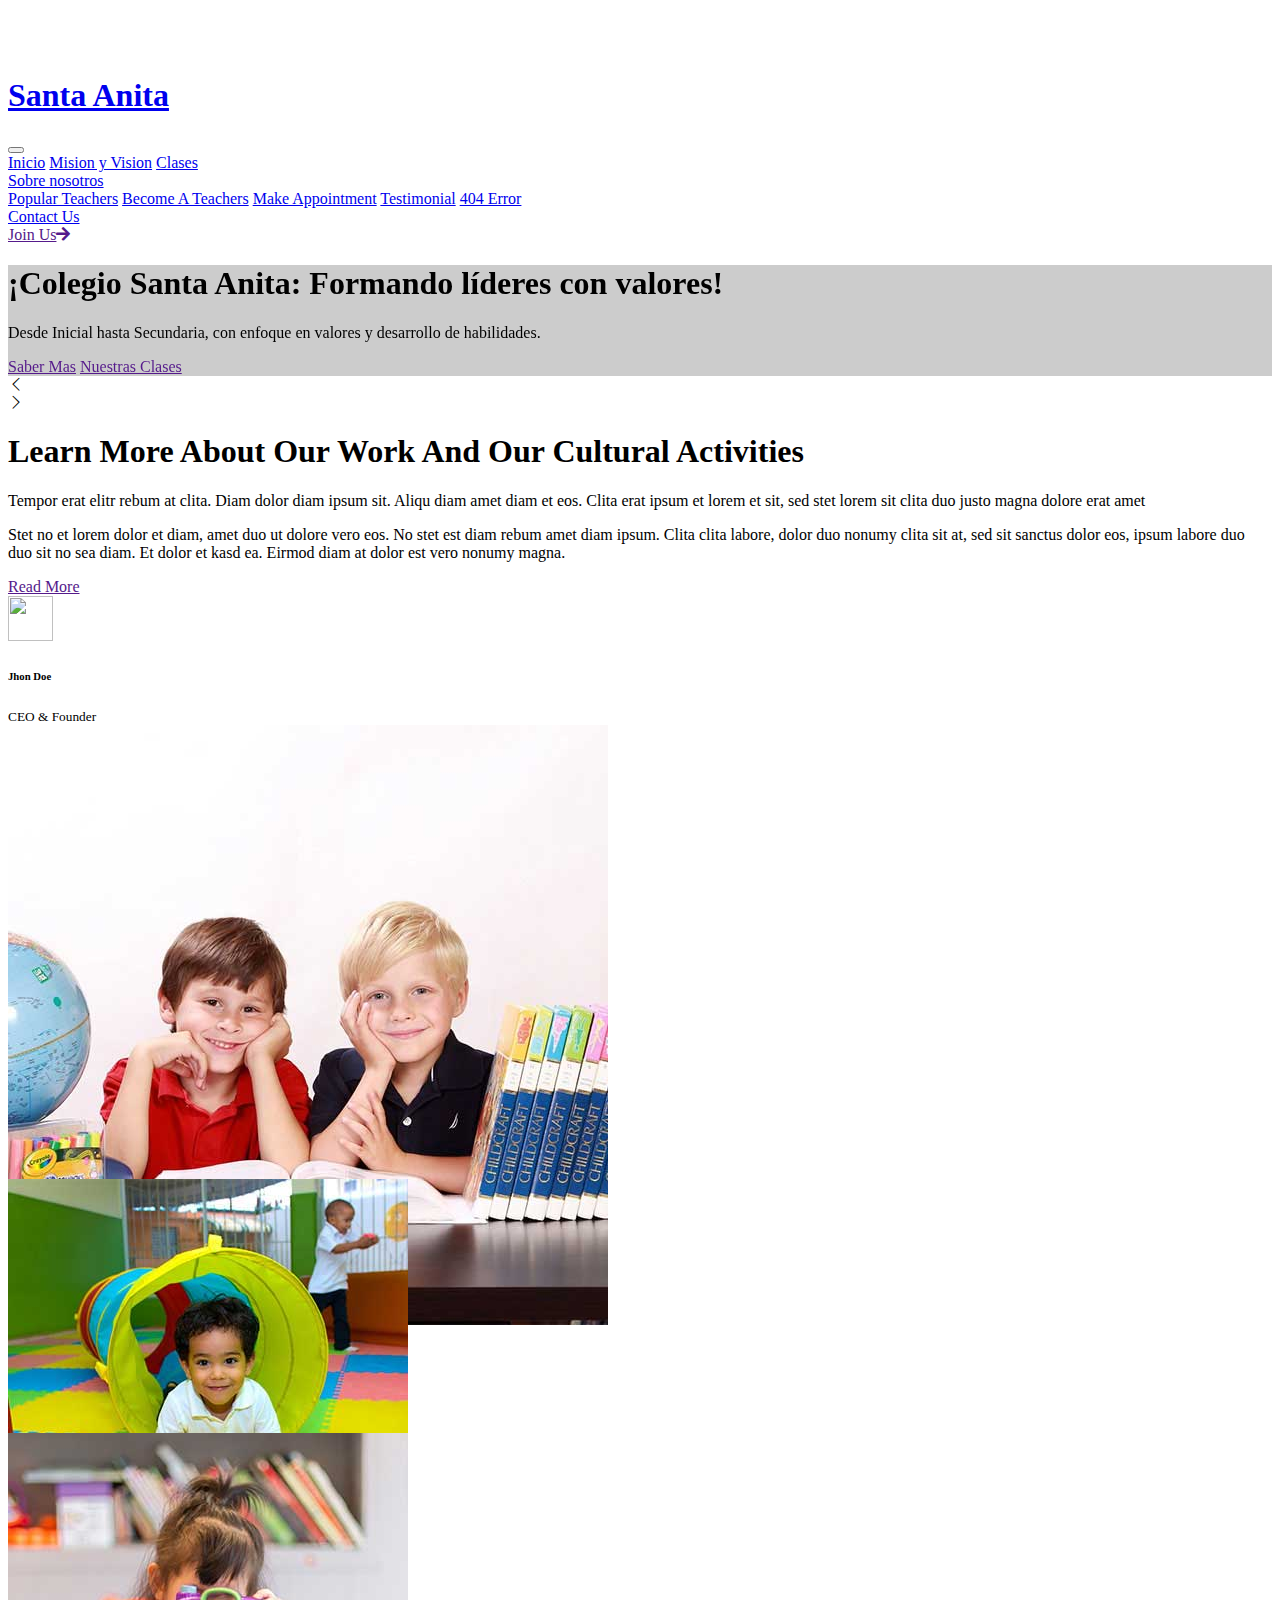
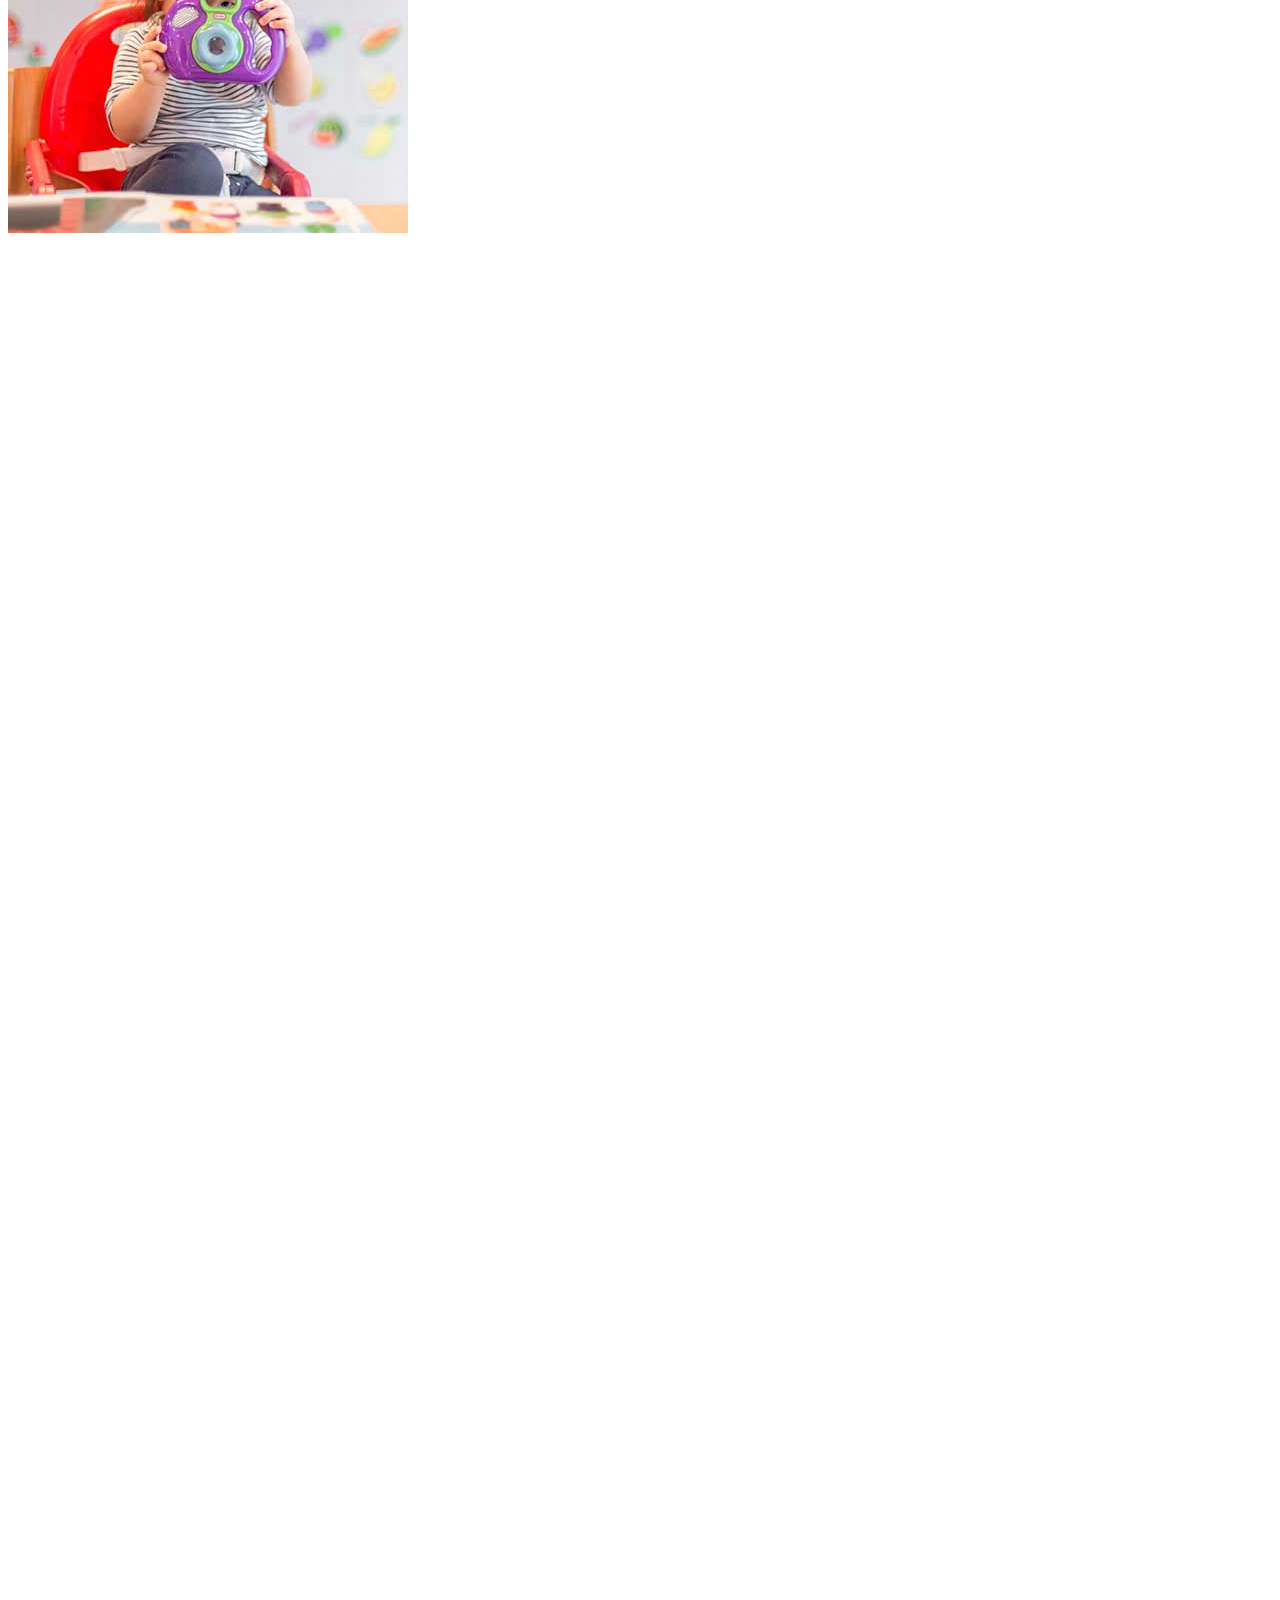
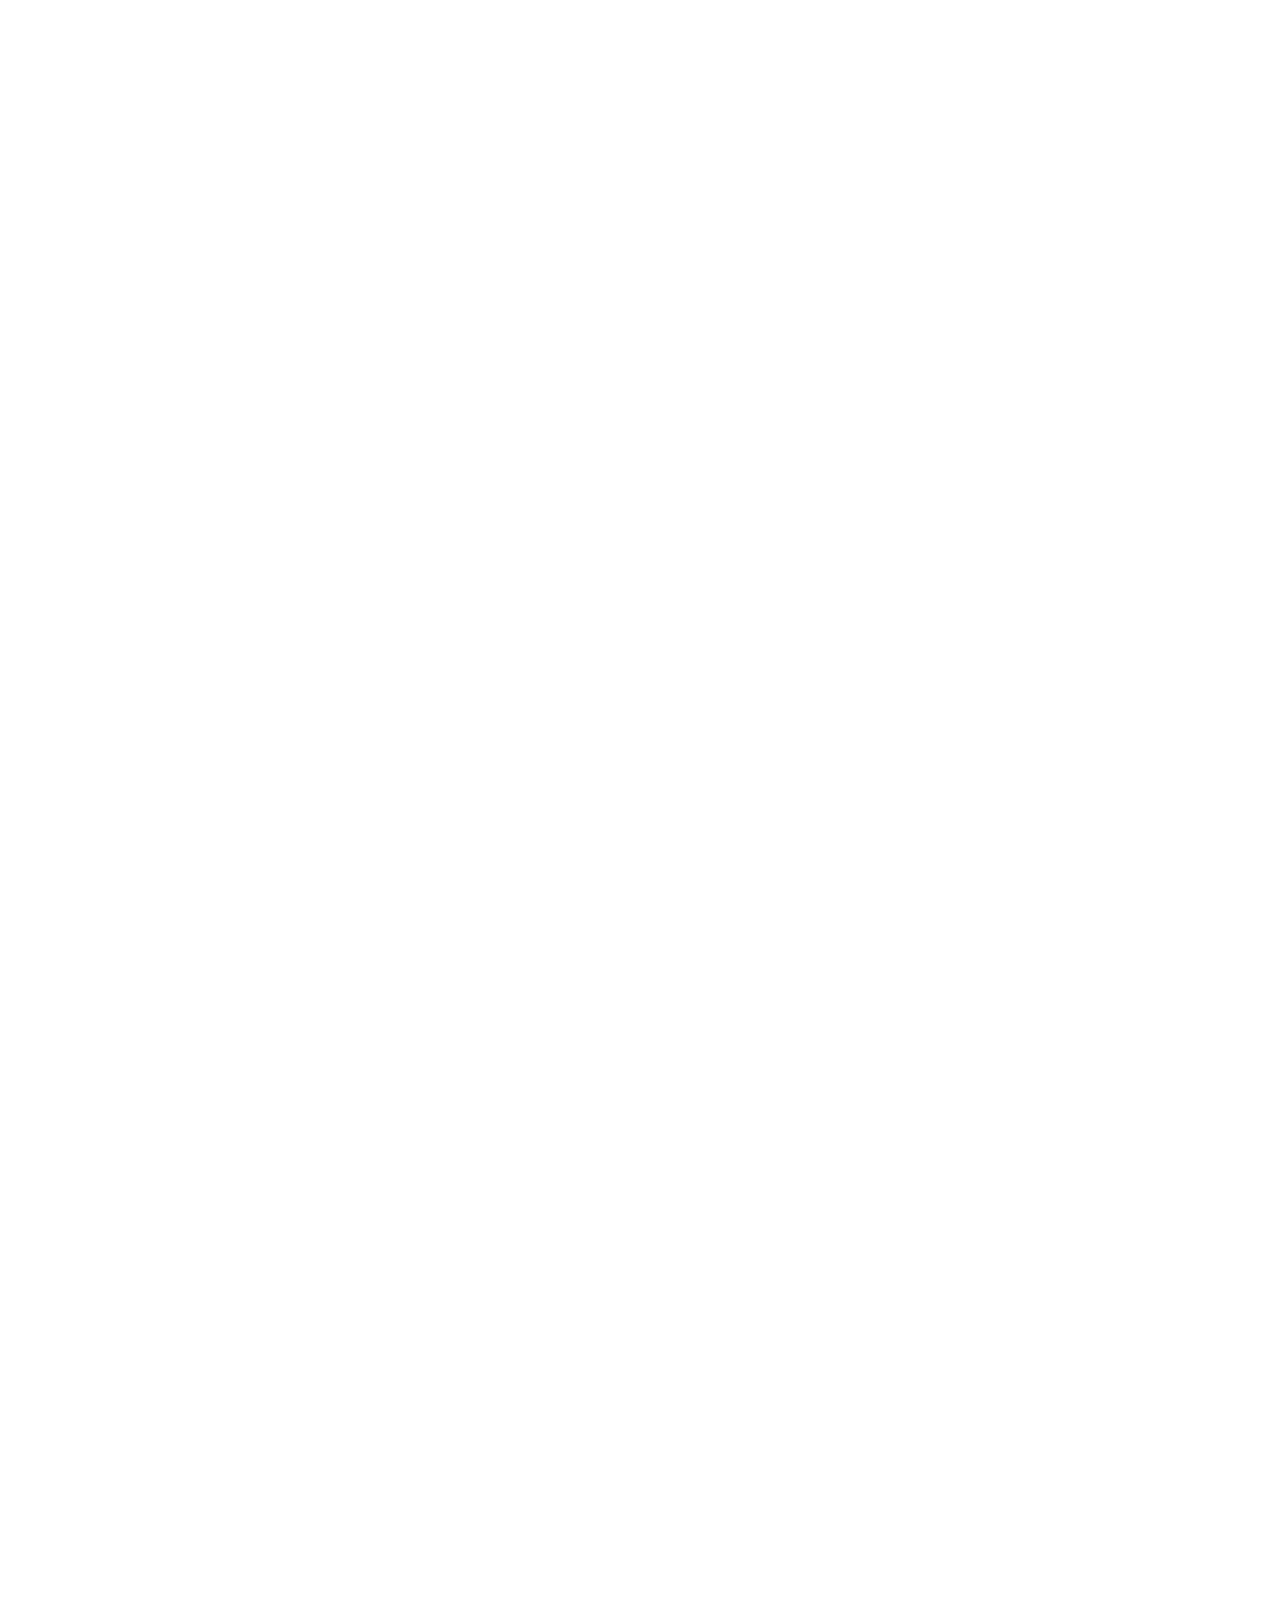
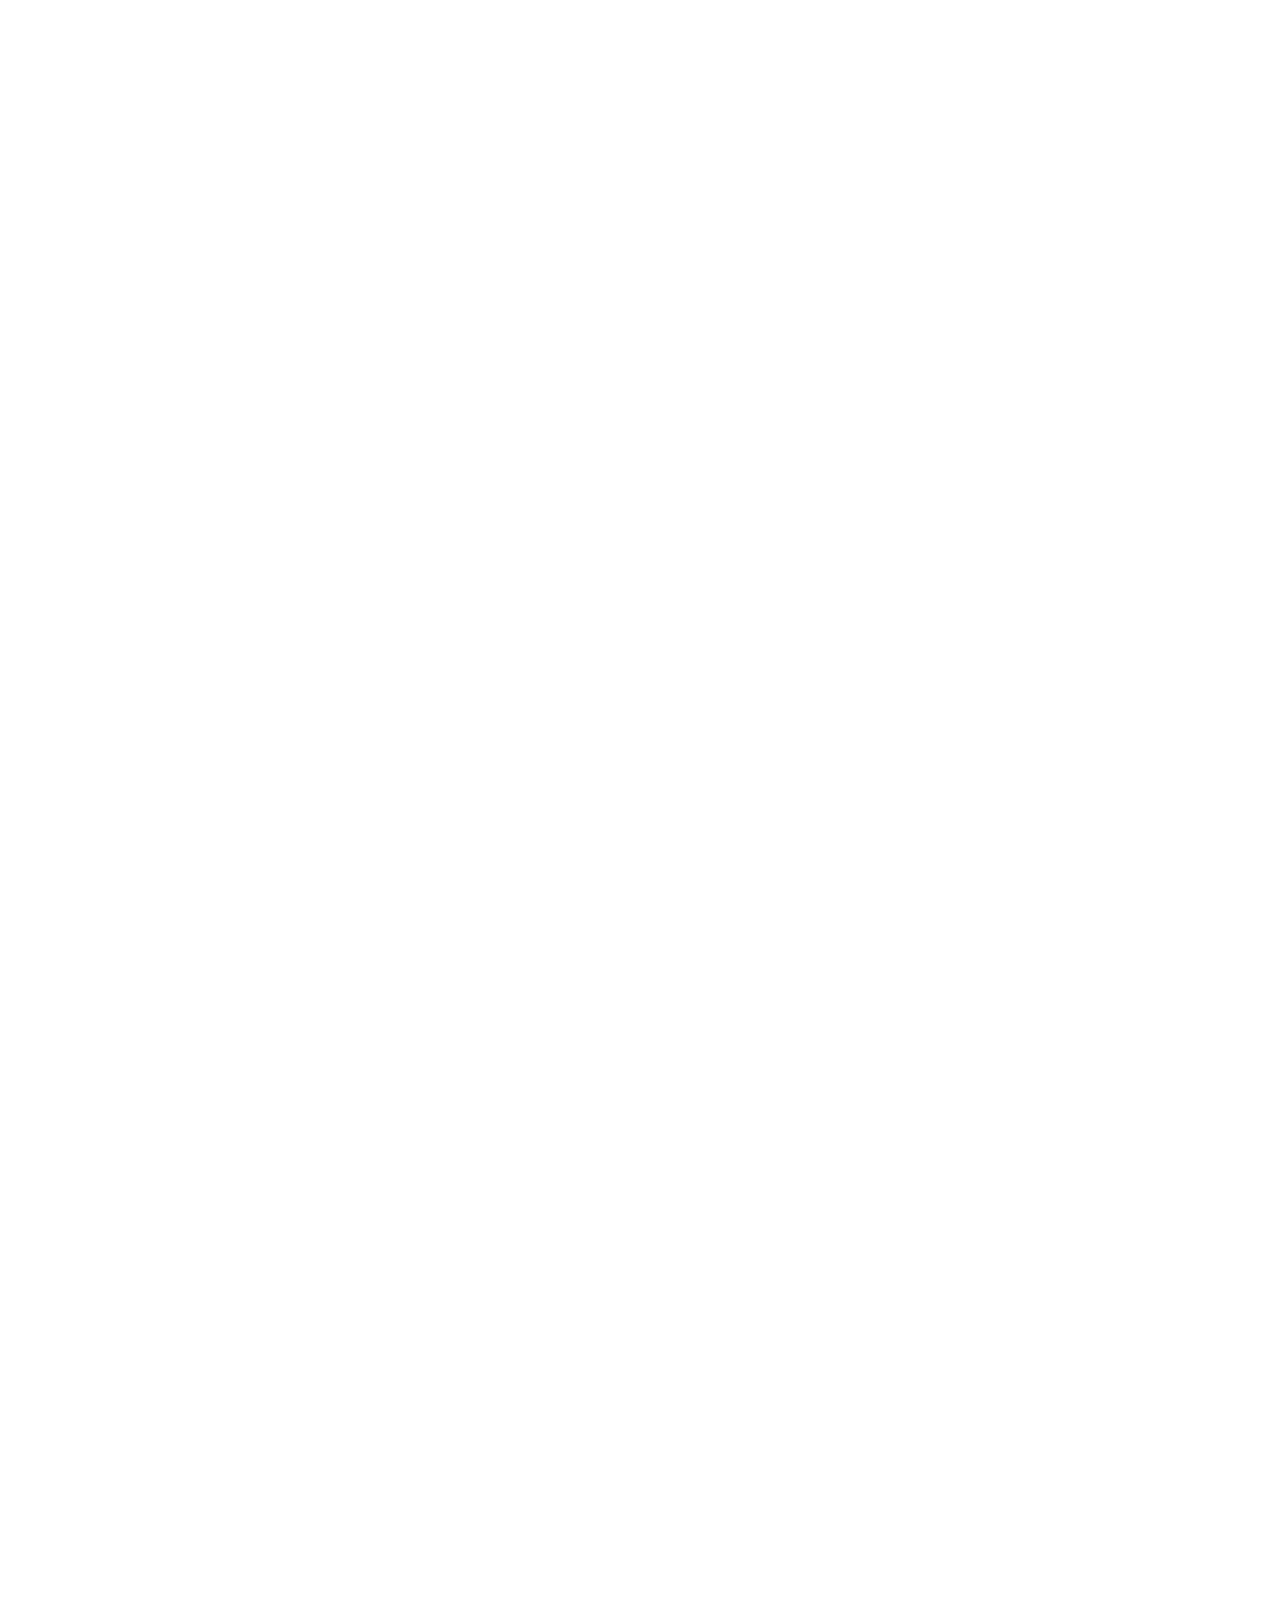
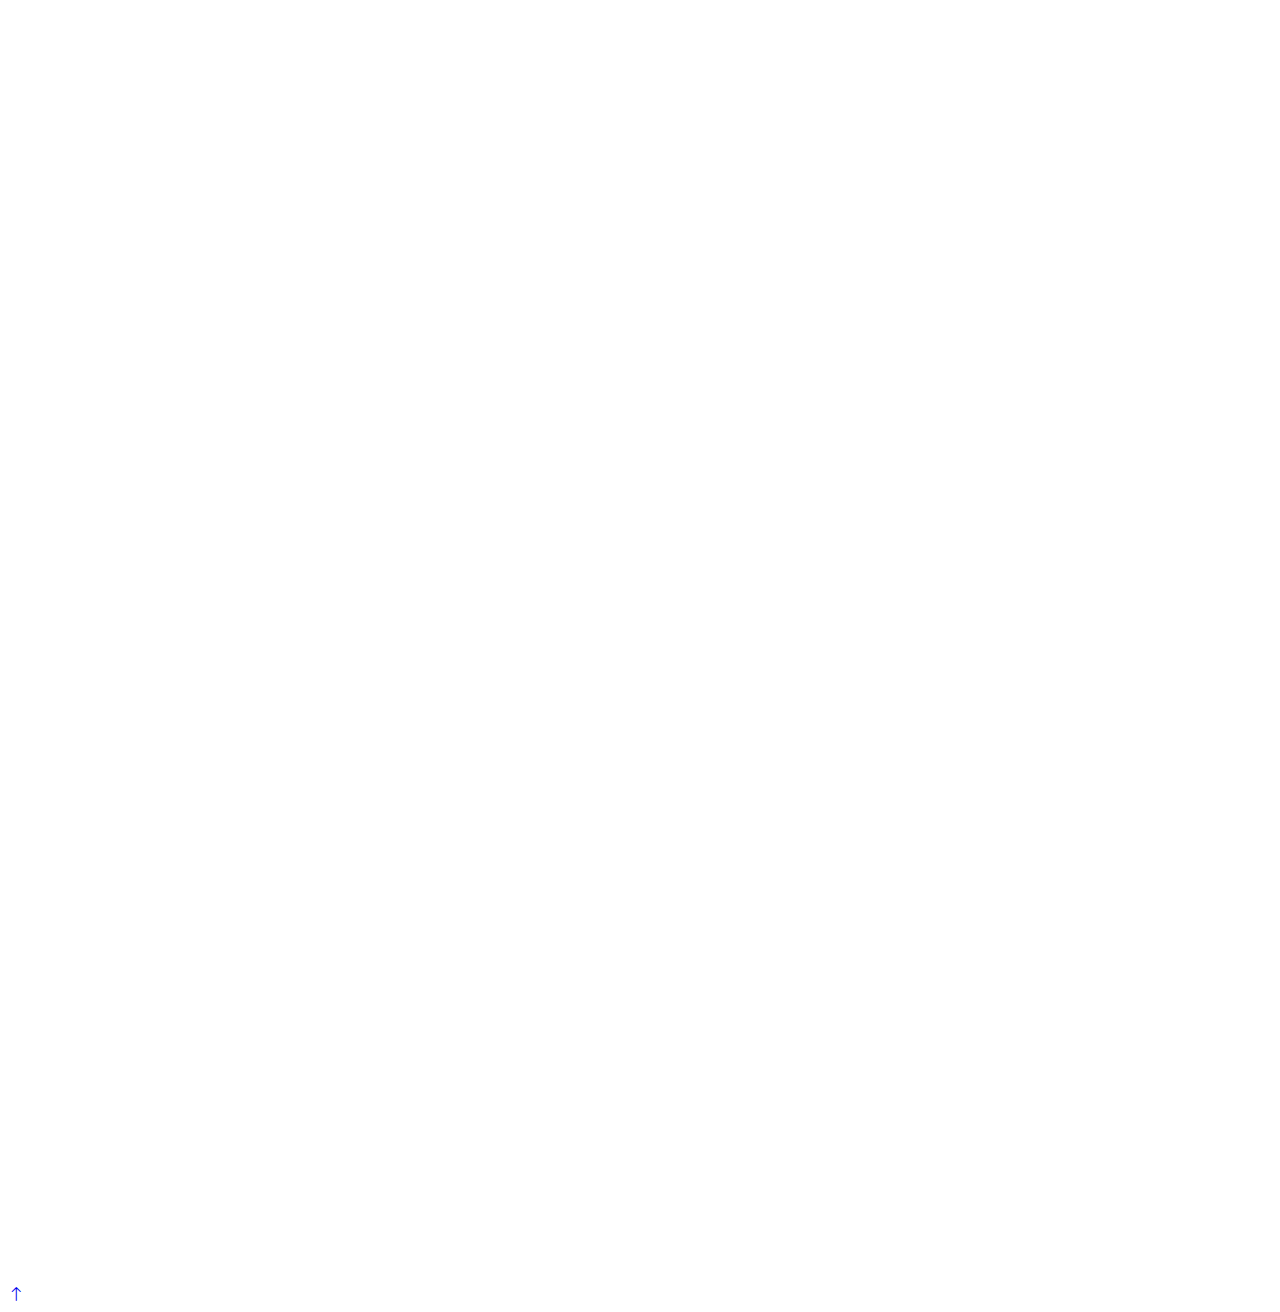
==== index.html @ 744837ff "Add files via upload" ====
<!DOCTYPE html>
<html lang="en">

<head>
    <meta charset="utf-8">
    <title>Santa Anita</title>
    <meta content="width=device-width, initial-scale=1.0" name="viewport">
    <meta content="" name="keywords">
    <meta content="" name="description">

    <!-- Favicon -->
    <link href="img/favicon.ico" rel="icon">

    <!-- Google Web Fonts -->
    <link rel="preconnect" href="https://fonts.googleapis.com">
    <link rel="preconnect" href="https://fonts.gstatic.com" crossorigin>
    <link href="https://fonts.googleapis.com/css2?family=Heebo:wght@400;500;600&family=Inter:wght@600&family=Lobster+Two:wght@700&display=swap" rel="stylesheet">
    
    <!-- Icon Font Stylesheet -->
    <link href="https://cdnjs.cloudflare.com/ajax/libs/font-awesome/5.10.0/css/all.min.css" rel="stylesheet">
    <link href="https://cdn.jsdelivr.net/npm/bootstrap-icons@1.4.1/font/bootstrap-icons.css" rel="stylesheet">

    <!-- Libraries Stylesheet -->
    <link href="lib/animate/animate.min.css" rel="stylesheet">
    <link href="lib/owlcarousel/assets/owl.carousel.min.css" rel="stylesheet">

    <!-- Customized Bootstrap Stylesheet -->
    <link href="css/bootstrap.min.css" rel="stylesheet">

    <!-- Template Stylesheet -->
    <link href="css/style.css" rel="stylesheet">
</head>

<body>
    <div class="container-xxl bg-white p-0">
        <!-- Spinner Start -->
        <div id="spinner" class="show bg-white position-fixed translate-middle w-100 vh-100 top-50 start-50 d-flex align-items-center justify-content-center">
            <div class="spinner-border text-primary" style="width: 3rem; height: 3rem;" role="status">
                <span class="sr-only">Loading...</span>
            </div>
        </div>
        <!-- Spinner End -->


        <!-- Navbar Start -->
        <nav class="navbar navbar-expand-lg bg-white navbar-light sticky-top px-4 px-lg-5 py-lg-0">
            <a href="index.html" class="navbar-brand">
                <h1 class="m-0 text-primary"><i class="fa"></i>Santa Anita</h1>
            </a>
            <button type="button" class="navbar-toggler" data-bs-toggle="collapse" data-bs-target="#navbarCollapse">
                <span class="navbar-toggler-icon"></span>
            </button>
            <div class="collapse navbar-collapse" id="navbarCollapse">
                <div class="navbar-nav mx-auto">
                    <a href="index.html" class="nav-item nav-link active">Inicio</a>
                    <a href="about.html" class="nav-item nav-link text-center">Mision y Vision</a>
                    <a href="classes.html" class="nav-item nav-link">Clases</a>
                    <div class="nav-item dropdown">
                        <a href="#" class="nav-link dropdown-toggle" data-bs-toggle="dropdown">Sobre nosotros</a>
                        <div class="dropdown-menu rounded-0 rounded-bottom border-0 shadow-sm m-0">
                            <a href="team.html" class="dropdown-item">Popular Teachers</a>
                            <a href="call-to-action.html" class="dropdown-item">Become A Teachers</a>
                            <a href="appointment.html" class="dropdown-item">Make Appointment</a>
                            <a href="testimonial.html" class="dropdown-item">Testimonial</a>
                            <a href="404.html" class="dropdown-item">404 Error</a>
                        </div>
                    </div>
                    <a href="contact.html" class="nav-item nav-link">Contact Us</a>
                </div>
                <a href="" class="btn btn-primary rounded-pill px-3 d-none d-lg-block">Join Us<i class="fa fa-arrow-right ms-3"></i></a>
            </div>
        </nav>
        <!-- Navbar End -->


        <!-- Carousel Start -->
        <div class="container-fluid p-0 mb-5">
            <div class="owl-carousel header-carousel position-relative">
                <div class="owl-carousel-item position-relative">
                    <img class="img-fluid" src="img/WhatsApp Image 2024-02-13 at 12.05.54 PM.jpeg" alt="">
                    <div class="position-absolute top-0 start-0 w-100 h-100 d-flex align-items-center" style="background: rgba(0, 0, 0, .2);">
                        <div class="container">
                            <div class="row justify-content-start">
                                <div class="col-10 col-lg-8">
                                    <h1 class="display-2 text-white animated slideInDown mb-4">¡Colegio Santa Anita: Formando líderes con valores!</h1>
                                    <p class="fs-5 fw-medium text-white mb-4 pb-2">Desde Inicial hasta Secundaria, con enfoque en valores y desarrollo de habilidades.</p>
                                    <a href="" class="btn btn-primary rounded-pill py-sm-3 px-sm-5 me-3 animated slideInLeft">Saber Mas</a>
                                    <a href="" class="btn btn-dark rounded-pill py-sm-3 px-sm-5 animated slideInRight">Nuestras Clases</a>
                                </div>
                            </div>
                        </div>
                    </div>
                </div>
                <div class="owl-carousel-item position-relative">
                    <img class="img-fluid" src="img/WhatsApp Image 2024-02-13 at 12.13.11 PM.jpeg" alt="">
                    <div class="position-absolute top-0 start-0 w-100 h-100 d-flex align-items-center" style="background: rgba(0, 0, 0, .2);">
                        <div class="container">
                            <div class="row justify-content-start">
                                <div class="col-10 col-lg-8">
                                    <h1 class="display-2 text-white animated slideInDown mb-4">Colegio Santa Anita: Tu mejor opción para una educación integral
                                    </h1>
                                    <p class="fs-5 fw-medium text-white mb-4 pb-2">Contamos con un equipo de docentes altamente calificados y comprometidos con la formación de tus hijos.</p>
                                    <a href="" class="btn btn-primary rounded-pill py-sm-3 px-sm-5 me-3 animated slideInLeft">Learn More</a>
                                    <a href="" class="btn btn-dark rounded-pill py-sm-3 px-sm-5 animated slideInRight">Nuestras Clases</a>
                                </div>
                            </div>
                        </div>
                    </div>
                </div>
            </div>
        </div>
        <!-- Carousel End -->

        <!-- About Start -->
        <div class="container-xxl py-5">
            <div class="container">
                <div class="row g-5 align-items-center">
                    <div class="col-lg-6 wow fadeInUp" data-wow-delay="0.1s">
                        <h1 class="mb-4">Learn More About Our Work And Our Cultural Activities</h1>
                        <p>Tempor erat elitr rebum at clita. Diam dolor diam ipsum sit. Aliqu diam amet diam et eos. Clita erat ipsum et lorem et sit, sed stet lorem sit clita duo justo magna dolore erat amet</p>
                        <p class="mb-4">Stet no et lorem dolor et diam, amet duo ut dolore vero eos. No stet est diam rebum amet diam ipsum. Clita clita labore, dolor duo nonumy clita sit at, sed sit sanctus dolor eos, ipsum labore duo duo sit no sea diam. Et dolor et kasd ea. Eirmod diam at dolor est vero nonumy magna.</p>
                        <div class="row g-4 align-items-center">
                            <div class="col-sm-6">
                                <a class="btn btn-primary rounded-pill py-3 px-5" href="">Read More</a>
                            </div>
                            <div class="col-sm-6">
                                <div class="d-flex align-items-center">
                                    <img class="rounded-circle flex-shrink-0" src="img/user.jpg" alt="" style="width: 45px; height: 45px;">
                                    <div class="ms-3">
                                        <h6 class="text-primary mb-1">Jhon Doe</h6>
                                        <small>CEO & Founder</small>
                                    </div>
                                </div>
                            </div>
                        </div>
                    </div>
                    <div class="col-lg-6 about-img wow fadeInUp" data-wow-delay="0.5s">
                        <div class="row">
                            <div class="col-12 text-center">
                                <img class="img-fluid w-75 rounded-circle bg-light p-3" src="img/about-1.jpg" alt="">
                            </div>
                            <div class="col-6 text-start" style="margin-top: -150px;">
                                <img class="img-fluid w-100 rounded-circle bg-light p-3" src="img/about-2.jpg" alt="">
                            </div>
                            <div class="col-6 text-end" style="margin-top: -150px;">
                                <img class="img-fluid w-100 rounded-circle bg-light p-3" src="img/about-3.jpg" alt="">
                            </div>
                        </div>
                    </div>
                </div>
            </div>
        </div>
        <!-- About End -->


        <!-- Call To Action Start -->
        <div class="container-xxl py-5">
            <div class="container">
                <div class="bg-light rounded">
                    <div class="row g-0">
                        <div class="col-lg-6 wow fadeIn" data-wow-delay="0.1s" style="min-height: 400px;">
                            <div class="position-relative h-100">
                                <img class="position-absolute w-100 h-100 rounded" src="img/call-to-action.jpg" style="object-fit: cover;">
                            </div>
                        </div>
                        <div class="col-lg-6 wow fadeIn" data-wow-delay="0.5s">
                            <div class="h-100 d-flex flex-column justify-content-center p-5">
                                <h1 class="mb-4">Become A Teacher</h1>
                                <p class="mb-4">Tempor erat elitr rebum at clita. Diam dolor diam ipsum sit. Aliqu diam amet diam et eos.
                                    Clita erat ipsum et lorem et sit, sed stet lorem sit clita duo justo magna dolore erat amet
                                </p>
                                <a class="btn btn-primary py-3 px-5" href="">Get Started Now<i class="fa fa-arrow-right ms-2"></i></a>
                            </div>
                        </div>
                    </div>
                </div>
            </div>
        </div>
        <!-- Call To Action End -->


        <!-- Classes Start -->
        <div class="container-xxl py-5">
            <div class="container">
                <div class="text-center mx-auto mb-5 wow fadeInUp" data-wow-delay="0.1s" style="max-width: 600px;">
                    <h1 class="mb-3">School Classes</h1>
                    <p>Eirmod sed ipsum dolor sit rebum labore magna erat. Tempor ut dolore lorem kasd vero ipsum sit eirmod sit. Ipsum diam justo sed rebum vero dolor duo.</p>
                </div>
                <div class="row g-4">
                    <div class="col-lg-4 col-md-6 wow fadeInUp" data-wow-delay="0.1s">
                        <div class="classes-item">
                            <div class="bg-light rounded-circle w-75 mx-auto p-3">
                                <img class="img-fluid rounded-circle" src="img/classes-1.jpg" alt="">
                            </div>
                            <div class="bg-light rounded p-4 pt-5 mt-n5">
                                <a class="d-block text-center h3 mt-3 mb-4" href="">Art & Drawing</a>
                                <div class="d-flex align-items-center justify-content-between mb-4">
                                    <div class="d-flex align-items-center">
                                        <img class="rounded-circle flex-shrink-0" src="img/user.jpg" alt="" style="width: 45px; height: 45px;">
                                        <div class="ms-3">
                                            <h6 class="text-primary mb-1">Jhon Doe</h6>
                                            <small>Teacher</small>
                                        </div>
                                    </div>
                                    <span class="bg-primary text-white rounded-pill py-2 px-3" href="">$99</span>
                                </div>
                                <div class="row g-1">
                                    <div class="col-4">
                                        <div class="border-top border-3 border-primary pt-2">
                                            <h6 class="text-primary mb-1">Age:</h6>
                                            <small>3-5 Years</small>
                                        </div>
                                    </div>
                                    <div class="col-4">
                                        <div class="border-top border-3 border-success pt-2">
                                            <h6 class="text-success mb-1">Time:</h6>
                                            <small>9-10 AM</small>
                                        </div>
                                    </div>
                                    <div class="col-4">
                                        <div class="border-top border-3 border-warning pt-2">
                                            <h6 class="text-warning mb-1">Capacity:</h6>
                                            <small>30 Kids</small>
                                        </div>
                                    </div>
                                </div>
                            </div>
                        </div>
                    </div>
                    <div class="col-lg-4 col-md-6 wow fadeInUp" data-wow-delay="0.3s">
                        <div class="classes-item">
                            <div class="bg-light rounded-circle w-75 mx-auto p-3">
                                <img class="img-fluid rounded-circle" src="img/classes-2.jpg" alt="">
                            </div>
                            <div class="bg-light rounded p-4 pt-5 mt-n5">
                                <a class="d-block text-center h3 mt-3 mb-4" href="">Color Management</a>
                                <div class="d-flex align-items-center justify-content-between mb-4">
                                    <div class="d-flex align-items-center">
                                        <img class="rounded-circle flex-shrink-0" src="img/user.jpg" alt="" style="width: 45px; height: 45px;">
                                        <div class="ms-3">
                                            <h6 class="text-primary mb-1">Jhon Doe</h6>
                                            <small>Teacher</small>
                                        </div>
                                    </div>
                                    <span class="bg-primary text-white rounded-pill py-2 px-3" href="">$99</span>
                                </div>
                                <div class="row g-1">
                                    <div class="col-4">
                                        <div class="border-top border-3 border-primary pt-2">
                                            <h6 class="text-primary mb-1">Age:</h6>
                                            <small>3-5 Years</small>
                                        </div>
                                    </div>
                                    <div class="col-4">
                                        <div class="border-top border-3 border-success pt-2">
                                            <h6 class="text-success mb-1">Time:</h6>
                                            <small>9-10 AM</small>
                                        </div>
                                    </div>
                                    <div class="col-4">
                                        <div class="border-top border-3 border-warning pt-2">
                                            <h6 class="text-warning mb-1">Capacity:</h6>
                                            <small>30 Kids</small>
                                        </div>
                                    </div>
                                </div>
                            </div>
                        </div>
                    </div>
                    <div class="col-lg-4 col-md-6 wow fadeInUp" data-wow-delay="0.5s">
                        <div class="classes-item">
                            <div class="bg-light rounded-circle w-75 mx-auto p-3">
                                <img class="img-fluid rounded-circle" src="img/classes-3.jpg" alt="">
                            </div>
                            <div class="bg-light rounded p-4 pt-5 mt-n5">
                                <a class="d-block text-center h3 mt-3 mb-4" href="">Athletic & Dance</a>
                                <div class="d-flex align-items-center justify-content-between mb-4">
                                    <div class="d-flex align-items-center">
                                        <img class="rounded-circle flex-shrink-0" src="img/user.jpg" alt="" style="width: 45px; height: 45px;">
                                        <div class="ms-3">
                                            <h6 class="text-primary mb-1">Jhon Doe</h6>
                                            <small>Teacher</small>
                                        </div>
                                    </div>
                                    <span class="bg-primary text-white rounded-pill py-2 px-3" href="">$99</span>
                                </div>
                                <div class="row g-1">
                                    <div class="col-4">
                                        <div class="border-top border-3 border-primary pt-2">
                                            <h6 class="text-primary mb-1">Age:</h6>
                                            <small>3-5 Years</small>
                                        </div>
                                    </div>
                                    <div class="col-4">
                                        <div class="border-top border-3 border-success pt-2">
                                            <h6 class="text-success mb-1">Time:</h6>
                                            <small>9-10 AM</small>
                                        </div>
                                    </div>
                                    <div class="col-4">
                                        <div class="border-top border-3 border-warning pt-2">
                                            <h6 class="text-warning mb-1">Capacity:</h6>
                                            <small>30 Kids</small>
                                        </div>
                                    </div>
                                </div>
                            </div>
                        </div>
                    </div>
                    <div class="col-lg-4 col-md-6 wow fadeInUp" data-wow-delay="0.1s">
                        <div class="classes-item">
                            <div class="bg-light rounded-circle w-75 mx-auto p-3">
                                <img class="img-fluid rounded-circle" src="img/classes-4.jpg" alt="">
                            </div>
                            <div class="bg-light rounded p-4 pt-5 mt-n5">
                                <a class="d-block text-center h3 mt-3 mb-4" href="">Language & Speaking</a>
                                <div class="d-flex align-items-center justify-content-between mb-4">
                                    <div class="d-flex align-items-center">
                                        <img class="rounded-circle flex-shrink-0" src="img/user.jpg" alt="" style="width: 45px; height: 45px;">
                                        <div class="ms-3">
                                            <h6 class="text-primary mb-1">Jhon Doe</h6>
                                            <small>Teacher</small>
                                        </div>
                                    </div>
                                    <span class="bg-primary text-white rounded-pill py-2 px-3" href="">$99</span>
                                </div>
                                <div class="row g-1">
                                    <div class="col-4">
                                        <div class="border-top border-3 border-primary pt-2">
                                            <h6 class="text-primary mb-1">Age:</h6>
                                            <small>3-5 Years</small>
                                        </div>
                                    </div>
                                    <div class="col-4">
                                        <div class="border-top border-3 border-success pt-2">
                                            <h6 class="text-success mb-1">Time:</h6>
                                            <small>9-10 AM</small>
                                        </div>
                                    </div>
                                    <div class="col-4">
                                        <div class="border-top border-3 border-warning pt-2">
                                            <h6 class="text-warning mb-1">Capacity:</h6>
                                            <small>30 Kids</small>
                                        </div>
                                    </div>
                                </div>
                            </div>
                        </div>
                    </div>
                    <div class="col-lg-4 col-md-6 wow fadeInUp" data-wow-delay="0.3s">
                        <div class="classes-item">
                            <div class="bg-light rounded-circle w-75 mx-auto p-3">
                                <img class="img-fluid rounded-circle" src="img/classes-5.jpg" alt="">
                            </div>
                            <div class="bg-light rounded p-4 pt-5 mt-n5">
                                <a class="d-block text-center h3 mt-3 mb-4" href="">Religion & History</a>
                                <div class="d-flex align-items-center justify-content-between mb-4">
                                    <div class="d-flex align-items-center">
                                        <img class="rounded-circle flex-shrink-0" src="img/user.jpg" alt="" style="width: 45px; height: 45px;">
                                        <div class="ms-3">
                                            <h6 class="text-primary mb-1">Jhon Doe</h6>
                                            <small>Teacher</small>
                                        </div>
                                    </div>
                                    <span class="bg-primary text-white rounded-pill py-2 px-3" href="">$99</span>
                                </div>
                                <div class="row g-1">
                                    <div class="col-4">
                                        <div class="border-top border-3 border-primary pt-2">
                                            <h6 class="text-primary mb-1">Age:</h6>
                                            <small>3-5 Years</small>
                                        </div>
                                    </div>
                                    <div class="col-4">
                                        <div class="border-top border-3 border-success pt-2">
                                            <h6 class="text-success mb-1">Time:</h6>
                                            <small>9-10 AM</small>
                                        </div>
                                    </div>
                                    <div class="col-4">
                                        <div class="border-top border-3 border-warning pt-2">
                                            <h6 class="text-warning mb-1">Capacity:</h6>
                                            <small>30 Kids</small>
                                        </div>
                                    </div>
                                </div>
                            </div>
                        </div>
                    </div>
                    <div class="col-lg-4 col-md-6 wow fadeInUp" data-wow-delay="0.5s">
                        <div class="classes-item">
                            <div class="bg-light rounded-circle w-75 mx-auto p-3">
                                <img class="img-fluid rounded-circle" src="img/classes-6.jpg" alt="">
                            </div>
                            <div class="bg-light rounded p-4 pt-5 mt-n5">
                                <a class="d-block text-center h3 mt-3 mb-4" href="">General Knowledge</a>
                                <div class="d-flex align-items-center justify-content-between mb-4">
                                    <div class="d-flex align-items-center">
                                        <img class="rounded-circle flex-shrink-0" src="img/user.jpg" alt="" style="width: 45px; height: 45px;">
                                        <div class="ms-3">
                                            <h6 class="text-primary mb-1">Jhon Doe</h6>
                                            <small>Teacher</small>
                                        </div>
                                    </div>
                                    <span class="bg-primary text-white rounded-pill py-2 px-3" href="">$99</span>
                                </div>
                                <div class="row g-1">
                                    <div class="col-4">
                                        <div class="border-top border-3 border-primary pt-2">
                                            <h6 class="text-primary mb-1">Age:</h6>
                                            <small>3-5 Years</small>
                                        </div>
                                    </div>
                                    <div class="col-4">
                                        <div class="border-top border-3 border-success pt-2">
                                            <h6 class="text-success mb-1">Time:</h6>
                                            <small>9-10 AM</small>
                                        </div>
                                    </div>
                                    <div class="col-4">
                                        <div class="border-top border-3 border-warning pt-2">
                                            <h6 class="text-warning mb-1">Capacity:</h6>
                                            <small>30 Kids</small>
                                        </div>
                                    </div>
                                </div>
                            </div>
                        </div>
                    </div>
                </div>
            </div>
        </div>
        <!-- Classes End -->


        <!-- Appointment Start -->
        <div class="container-xxl py-5">
            <div class="container">
                <div class="bg-light rounded">
                    <div class="row g-0">
                        <div class="col-lg-6 wow fadeIn" data-wow-delay="0.1s">
                            <div class="h-100 d-flex flex-column justify-content-center p-5">
                                <h1 class="mb-4">Make Appointment</h1>
                                <form>
                                    <div class="row g-3">
                                        <div class="col-sm-6">
                                            <div class="form-floating">
                                                <input type="text" class="form-control border-0" id="gname" placeholder="Gurdian Name">
                                                <label for="gname">Gurdian Name</label>
                                            </div>
                                        </div>
                                        <div class="col-sm-6">
                                            <div class="form-floating">
                                                <input type="email" class="form-control border-0" id="gmail" placeholder="Gurdian Email">
                                                <label for="gmail">Gurdian Email</label>
                                            </div>
                                        </div>
                                        <div class="col-sm-6">
                                            <div class="form-floating">
                                                <input type="text" class="form-control border-0" id="cname" placeholder="Child Name">
                                                <label for="cname">Child Name</label>
                                            </div>
                                        </div>
                                        <div class="col-sm-6">
                                            <div class="form-floating">
                                                <input type="text" class="form-control border-0" id="cage" placeholder="Child Age">
                                                <label for="cage">Child Age</label>
                                            </div>
                                        </div>
                                        <div class="col-12">
                                            <div class="form-floating">
                                                <textarea class="form-control border-0" placeholder="Leave a message here" id="message" style="height: 100px"></textarea>
                                                <label for="message">Message</label>
                                            </div>
                                        </div>
                                        <div class="col-12">
                                            <button class="btn btn-primary w-100 py-3" type="submit">Submit</button>
                                        </div>
                                    </div>
                                </form>
                            </div>
                        </div>
                        <div class="col-lg-6 wow fadeIn" data-wow-delay="0.5s" style="min-height: 400px;">
                            <div class="position-relative h-100">
                                <img class="position-absolute w-100 h-100 rounded" src="img/appointment.jpg" style="object-fit: cover;">
                            </div>
                        </div>
                    </div>
                </div>
            </div>
        </div>
        <!-- Appointment End -->


        <!-- Team Start -->
        <div class="container-xxl py-5">
            <div class="container">
                <div class="text-center mx-auto mb-5 wow fadeInUp" data-wow-delay="0.1s" style="max-width: 600px;">
                    <h1 class="mb-3">Popular Teachers</h1>
                    <p>Eirmod sed ipsum dolor sit rebum labore magna erat. Tempor ut dolore lorem kasd vero ipsum sit
                        eirmod sit. Ipsum diam justo sed rebum vero dolor duo.</p>
                </div>
                <div class="row g-4">
                    <div class="col-lg-4 col-md-6 wow fadeInUp" data-wow-delay="0.1s">
                        <div class="team-item position-relative">
                            <img class="img-fluid rounded-circle w-75" src="img/team-1.jpg" alt="">
                            <div class="team-text">
                                <h3>Full Name</h3>
                                <p>Designation</p>
                                <div class="d-flex align-items-center">
                                    <a class="btn btn-square btn-primary mx-1" href=""><i class="fab fa-facebook-f"></i></a>
                                    <a class="btn btn-square btn-primary  mx-1" href=""><i class="fab fa-twitter"></i></a>
                                    <a class="btn btn-square btn-primary  mx-1" href=""><i class="fab fa-instagram"></i></a>
                                </div>
                            </div>
                        </div>
                    </div>
                    <div class="col-lg-4 col-md-6 wow fadeInUp" data-wow-delay="0.3s">
                        <div class="team-item position-relative">
                            <img class="img-fluid rounded-circle w-75" src="img/team-2.jpg" alt="">
                            <div class="team-text">
                                <h3>Full Name</h3>
                                <p>Designation</p>
                                <div class="d-flex align-items-center">
                                    <a class="btn btn-square btn-primary mx-1" href=""><i class="fab fa-facebook-f"></i></a>
                                    <a class="btn btn-square btn-primary  mx-1" href=""><i class="fab fa-twitter"></i></a>
                                    <a class="btn btn-square btn-primary  mx-1" href=""><i class="fab fa-instagram"></i></a>
                                </div>
                            </div>
                        </div>
                    </div>
                    <div class="col-lg-4 col-md-6 wow fadeInUp" data-wow-delay="0.5s">
                        <div class="team-item position-relative">
                            <img class="img-fluid rounded-circle w-75" src="img/team-3.jpg" alt="">
                            <div class="team-text">
                                <h3>Full Name</h3>
                                <p>Designation</p>
                                <div class="d-flex align-items-center">
                                    <a class="btn btn-square btn-primary mx-1" href=""><i class="fab fa-facebook-f"></i></a>
                                    <a class="btn btn-square btn-primary  mx-1" href=""><i class="fab fa-twitter"></i></a>
                                    <a class="btn btn-square btn-primary  mx-1" href=""><i class="fab fa-instagram"></i></a>
                                </div>
                            </div>
                        </div>
                    </div>
                </div>
            </div>
        </div>
        <!-- Team End -->


        <!-- Testimonial Start -->
        <div class="container-xxl py-5">
            <div class="container">
                <div class="text-center mx-auto mb-5 wow fadeInUp" data-wow-delay="0.1s" style="max-width: 600px;">
                    <h1 class="mb-3">Our Clients Say!</h1>
                    <p>Eirmod sed ipsum dolor sit rebum labore magna erat. Tempor ut dolore lorem kasd vero ipsum sit eirmod sit. Ipsum diam justo sed rebum vero dolor duo.</p>
                </div>
                <div class="owl-carousel testimonial-carousel wow fadeInUp" data-wow-delay="0.1s">
                    <div class="testimonial-item bg-light rounded p-5">
                        <p class="fs-5">Tempor stet labore dolor clita stet diam amet ipsum dolor duo ipsum rebum stet dolor amet diam stet. Est stet ea lorem amet est kasd kasd erat eos</p>
                        <div class="d-flex align-items-center bg-white me-n5" style="border-radius: 50px 0 0 50px;">
                            <img class="img-fluid flex-shrink-0 rounded-circle" src="img/testimonial-1.jpg" style="width: 90px; height: 90px;">
                            <div class="ps-3">
                                <h3 class="mb-1">Client Name</h3>
                                <span>Profession</span>
                            </div>
                            <i class="fa fa-quote-right fa-3x text-primary ms-auto d-none d-sm-flex"></i>
                        </div>
                    </div>
                    <div class="testimonial-item bg-light rounded p-5">
                        <p class="fs-5">Tempor stet labore dolor clita stet diam amet ipsum dolor duo ipsum rebum stet dolor amet diam stet. Est stet ea lorem amet est kasd kasd erat eos</p>
                        <div class="d-flex align-items-center bg-white me-n5" style="border-radius: 50px 0 0 50px;">
                            <img class="img-fluid flex-shrink-0 rounded-circle" src="img/testimonial-2.jpg" style="width: 90px; height: 90px;">
                            <div class="ps-3">
                                <h3 class="mb-1">Client Name</h3>
                                <span>Profession</span>
                            </div>
                            <i class="fa fa-quote-right fa-3x text-primary ms-auto d-none d-sm-flex"></i>
                        </div>
                    </div>
                    <div class="testimonial-item bg-light rounded p-5">
                        <p class="fs-5">Tempor stet labore dolor clita stet diam amet ipsum dolor duo ipsum rebum stet dolor amet diam stet. Est stet ea lorem amet est kasd kasd erat eos</p>
                        <div class="d-flex align-items-center bg-white me-n5" style="border-radius: 50px 0 0 50px;">
                            <img class="img-fluid flex-shrink-0 rounded-circle" src="img/testimonial-3.jpg" style="width: 90px; height: 90px;">
                            <div class="ps-3">
                                <h3 class="mb-1">Client Name</h3>
                                <span>Profession</span>
                            </div>
                            <i class="fa fa-quote-right fa-3x text-primary ms-auto d-none d-sm-flex"></i>
                        </div>
                    </div>
                </div>
            </div>
        </div>
        <!-- Testimonial End -->


        <!-- Footer Start -->
        <div class="container-fluid bg-dark text-white-50 footer pt-5 mt-5 wow fadeIn" data-wow-delay="0.1s">
            <div class="container py-5">
                <div class="row g-5">
                    <div class="col-lg-3 col-md-6">
                        <h3 class="text-white mb-4">Get In Touch</h3>
                        <p class="mb-2"><i class="fa fa-map-marker-alt me-3"></i>123 Street, New York, USA</p>
                        <p class="mb-2"><i class="fa fa-phone-alt me-3"></i>+012 345 67890</p>
                        <p class="mb-2"><i class="fa fa-envelope me-3"></i>info@example.com</p>
                        <div class="d-flex pt-2">
                            <a class="btn btn-outline-light btn-social" href=""><i class="fab fa-twitter"></i></a>
                            <a class="btn btn-outline-light btn-social" href=""><i class="fab fa-facebook-f"></i></a>
                            <a class="btn btn-outline-light btn-social" href=""><i class="fab fa-youtube"></i></a>
                            <a class="btn btn-outline-light btn-social" href=""><i class="fab fa-linkedin-in"></i></a>
                        </div>
                    </div>
                    <div class="col-lg-3 col-md-6">
                        <h3 class="text-white mb-4">Quick Links</h3>
                        <a class="btn btn-link text-white-50" href="">About Us</a>
                        <a class="btn btn-link text-white-50" href="">Contact Us</a>
                        <a class="btn btn-link text-white-50" href="">Our Services</a>
                        <a class="btn btn-link text-white-50" href="">Privacy Policy</a>
                        <a class="btn btn-link text-white-50" href="">Terms & Condition</a>
                    </div>
                    <div class="col-lg-3 col-md-6">
                        <h3 class="text-white mb-4">Photo Gallery</h3>
                        <div class="row g-2 pt-2">
                            <div class="col-4">
                                <img class="img-fluid rounded bg-light p-1" src="img/classes-1.jpg" alt="">
                            </div>
                            <div class="col-4">
                                <img class="img-fluid rounded bg-light p-1" src="img/classes-2.jpg" alt="">
                            </div>
                            <div class="col-4">
                                <img class="img-fluid rounded bg-light p-1" src="img/classes-3.jpg" alt="">
                            </div>
                            <div class="col-4">
                                <img class="img-fluid rounded bg-light p-1" src="img/classes-4.jpg" alt="">
                            </div>
                            <div class="col-4">
                                <img class="img-fluid rounded bg-light p-1" src="img/classes-5.jpg" alt="">
                            </div>
                            <div class="col-4">
                                <img class="img-fluid rounded bg-light p-1" src="img/classes-6.jpg" alt="">
                            </div>
                        </div>
                    </div>
                    <div class="col-lg-3 col-md-6">
                        <h3 class="text-white mb-4">Newsletter</h3>
                        <p>Dolor amet sit justo amet elitr clita ipsum elitr est.</p>
                        <div class="position-relative mx-auto" style="max-width: 400px;">
                            <input class="form-control bg-transparent w-100 py-3 ps-4 pe-5" type="text" placeholder="Your email">
                            <button type="button" class="btn btn-primary py-2 position-absolute top-0 end-0 mt-2 me-2">SignUp</button>
                        </div>
                    </div>
                </div>
            </div>
            <div class="container">
                <div class="copyright">
                    <div class="row">
                        <div class="col-md-6 text-center text-md-start mb-3 mb-md-0">
                            &copy; <a class="border-bottom" href="#">Your Site Name</a>, All Right Reserved. 
							
							<!--/*** This template is free as long as you keep the footer author’s credit link/attribution link/backlink. If you'd like to use the template without the footer author’s credit link/attribution link/backlink, you can purchase the Credit Removal License from "https://htmlcodex.com/credit-removal". Thank you for your support. ***/-->
							Designed By <a class="border-bottom" href="https://htmlcodex.com">HTML Codex</a>
                        </div>
                        <div class="col-md-6 text-center text-md-end">
                            <div class="footer-menu">
                                <a href="">Home</a>
                                <a href="">Cookies</a>
                                <a href="">Help</a>
                                <a href="">FQAs</a>
                            </div>
                        </div>
                    </div>
                </div>
            </div>
        </div>
        <!-- Footer End -->


        <!-- Back to Top -->
        <a href="#" class="btn btn-lg btn-primary btn-lg-square back-to-top"><i class="bi bi-arrow-up"></i></a>
    </div>

    <!-- JavaScript Libraries -->
    <script src="https://code.jquery.com/jquery-3.4.1.min.js"></script>
    <script src="https://cdn.jsdelivr.net/npm/bootstrap@5.0.0/dist/js/bootstrap.bundle.min.js"></script>
    <script src="lib/wow/wow.min.js"></script>
    <script src="lib/easing/easing.min.js"></script>
    <script src="lib/waypoints/waypoints.min.js"></script>
    <script src="lib/owlcarousel/owl.carousel.min.js"></script>

    <!-- Template Javascript -->
    <script src="js/main.js"></script>
</body>

</html>
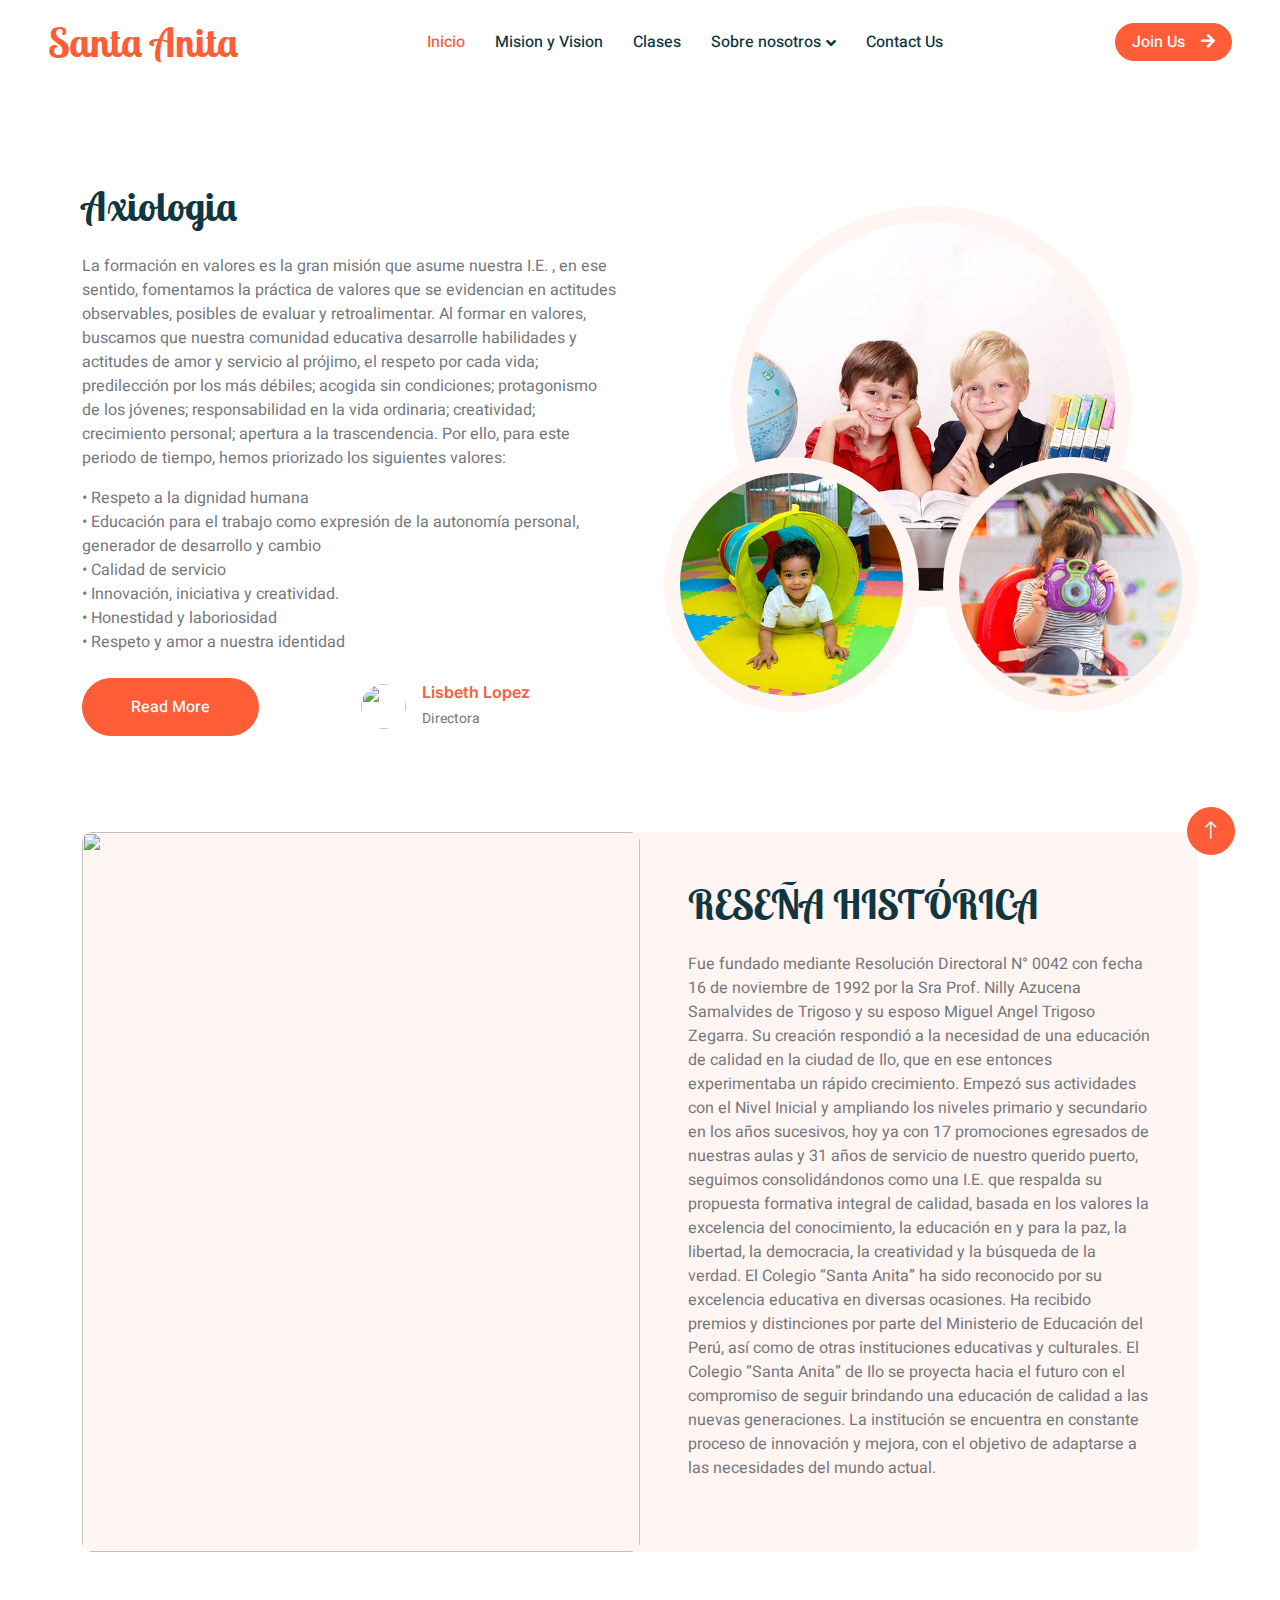
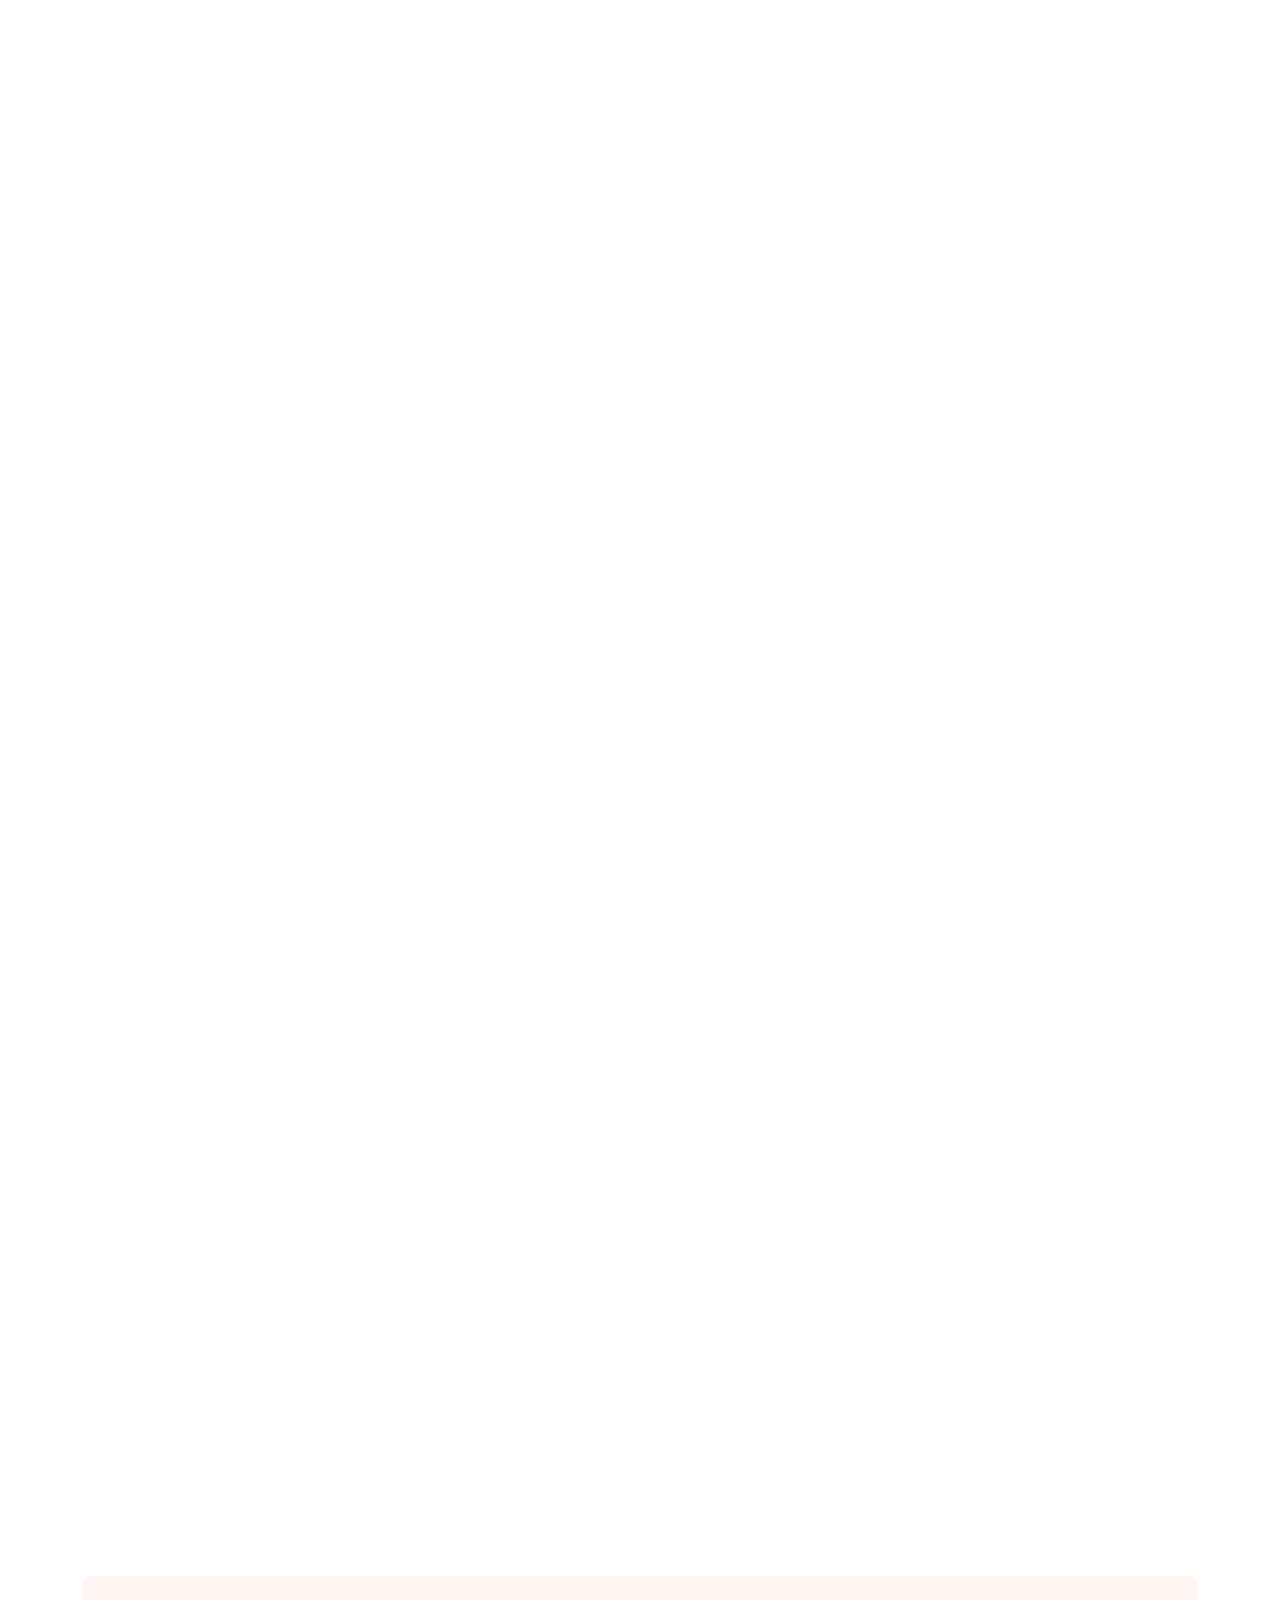
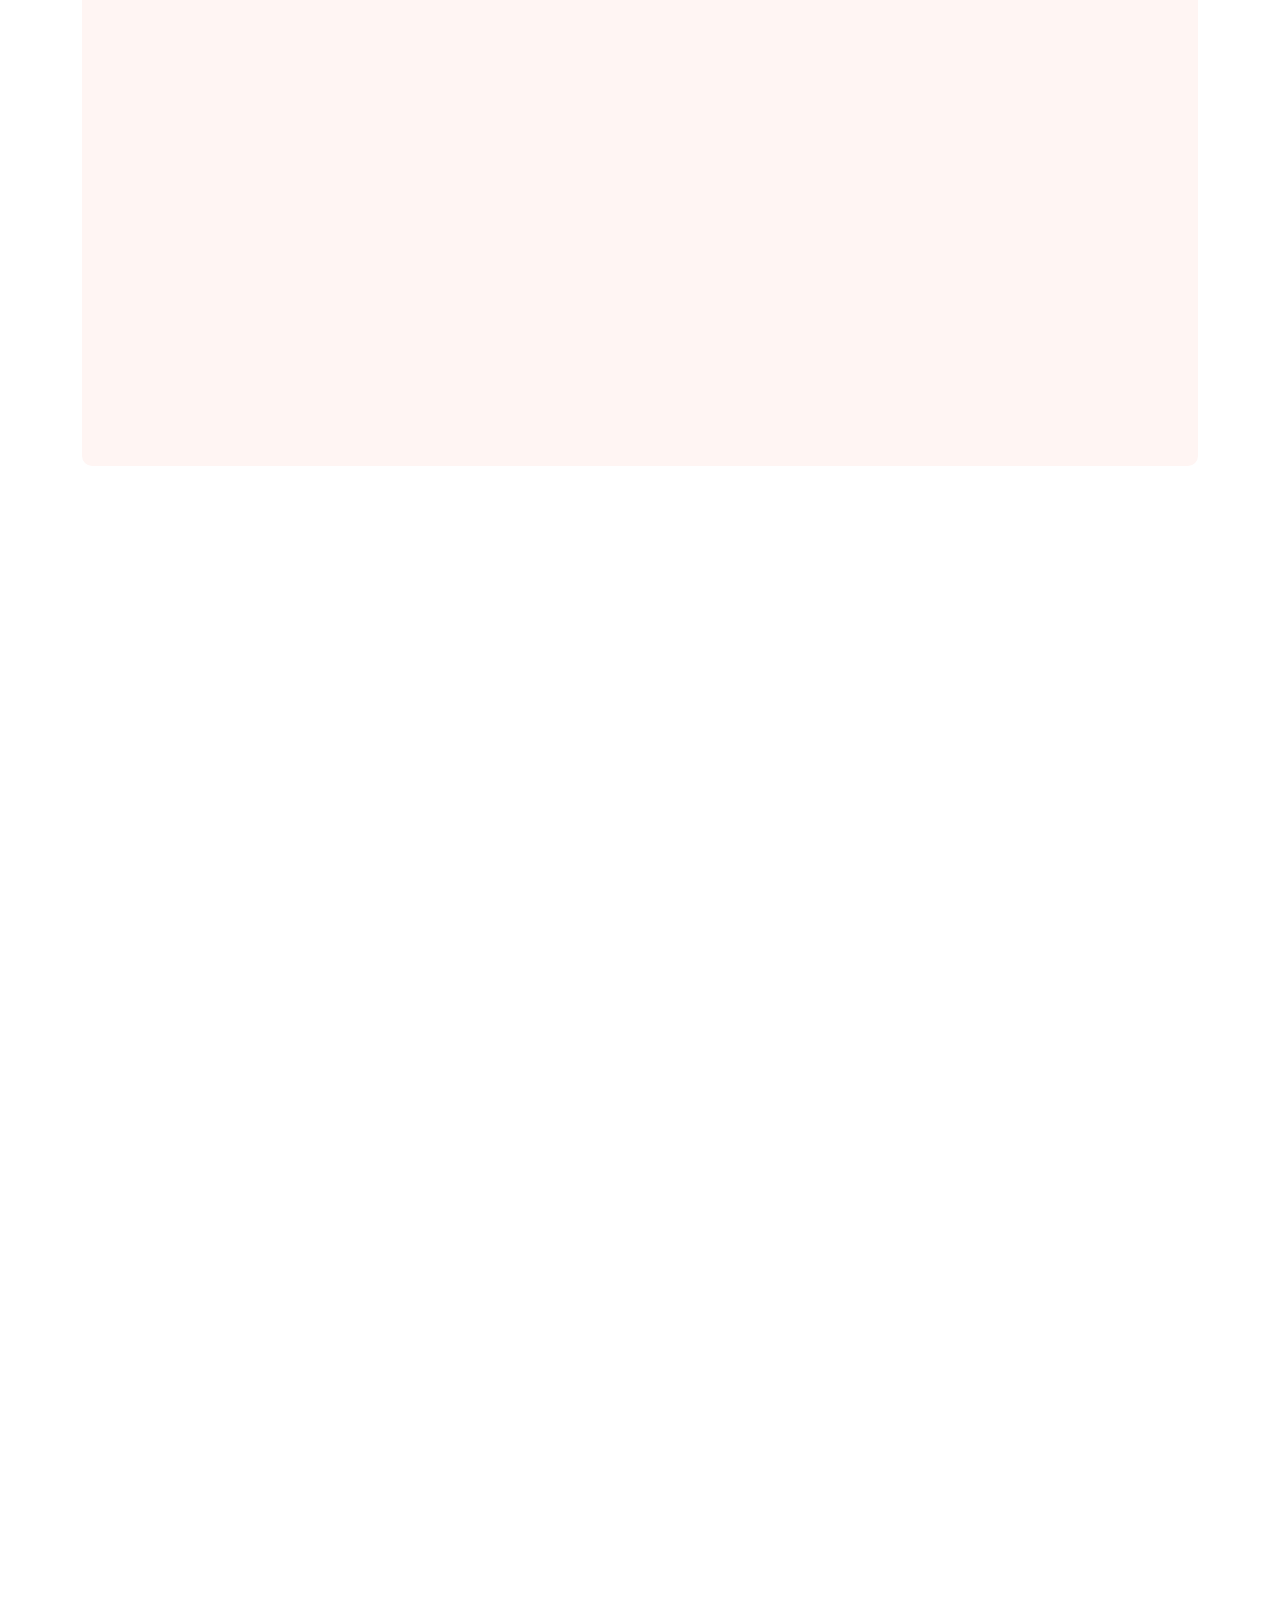
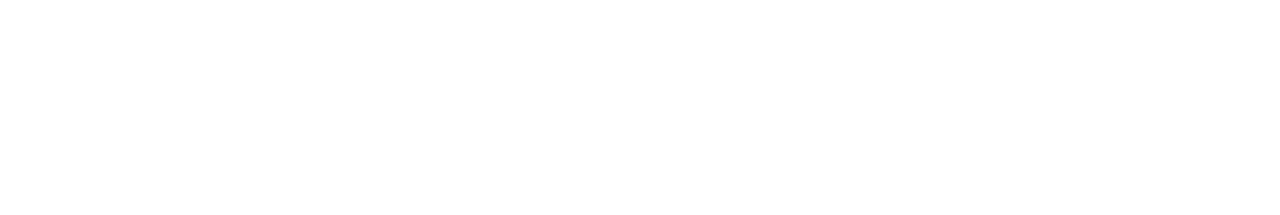
==== commit 7004540d: "Add files via upload" ====
--- a/index.html
+++ b/index.html
@@ -116,9 +116,15 @@
             <div class="container">
                 <div class="row g-5 align-items-center">
                     <div class="col-lg-6 wow fadeInUp" data-wow-delay="0.1s">
-                        <h1 class="mb-4">Learn More About Our Work And Our Cultural Activities</h1>
-                        <p>Tempor erat elitr rebum at clita. Diam dolor diam ipsum sit. Aliqu diam amet diam et eos. Clita erat ipsum et lorem et sit, sed stet lorem sit clita duo justo magna dolore erat amet</p>
-                        <p class="mb-4">Stet no et lorem dolor et diam, amet duo ut dolore vero eos. No stet est diam rebum amet diam ipsum. Clita clita labore, dolor duo nonumy clita sit at, sed sit sanctus dolor eos, ipsum labore duo duo sit no sea diam. Et dolor et kasd ea. Eirmod diam at dolor est vero nonumy magna.</p>
+                        <h1 class="mb-4">Axiologia</h1>
+                        <p>La formación en valores es la gran misión que asume nuestra I.E. , en ese sentido, fomentamos la práctica de valores que se evidencian en actitudes observables, posibles de evaluar y retroalimentar. Al formar en valores, buscamos que nuestra comunidad educativa desarrolle habilidades y actitudes de amor y servicio al prójimo, el respeto por cada vida; predilección por los más débiles; acogida sin condiciones; protagonismo de los jóvenes; responsabilidad en la vida ordinaria; creatividad; crecimiento personal; apertura a la trascendencia. Por ello, para este periodo de tiempo, hemos priorizado los siguientes valores:</p>
+                        <p class="mb-4">•	Respeto a la dignidad humana <br>
+                            •	Educación para el trabajo como expresión de la autonomía personal, generador de desarrollo y cambio <br>
+                            •	Calidad de servicio <br>
+                            •	Innovación, iniciativa y creatividad. <br>
+                            •	Honestidad y laboriosidad <br>
+                            •	Respeto y amor a nuestra identidad <br>
+                            </p>
                         <div class="row g-4 align-items-center">
                             <div class="col-sm-6">
                                 <a class="btn btn-primary rounded-pill py-3 px-5" href="">Read More</a>
@@ -127,8 +133,8 @@
                                 <div class="d-flex align-items-center">
                                     <img class="rounded-circle flex-shrink-0" src="img/user.jpg" alt="" style="width: 45px; height: 45px;">
                                     <div class="ms-3">
-                                        <h6 class="text-primary mb-1">Jhon Doe</h6>
-                                        <small>CEO & Founder</small>
+                                        <h6 class="text-primary mb-1">Lisbeth Lopez</h6>
+                                        <small>Directora</small>
                                     </div>
                                 </div>
                             </div>
@@ -160,16 +166,20 @@
                     <div class="row g-0">
                         <div class="col-lg-6 wow fadeIn" data-wow-delay="0.1s" style="min-height: 400px;">
                             <div class="position-relative h-100">
-                                <img class="position-absolute w-100 h-100 rounded" src="img/call-to-action.jpg" style="object-fit: cover;">
+                                <img class="position-absolute w-100 h-100 rounded" src="img/recorte 1.jpeg" style="object-fit: cover;">
                             </div>
                         </div>
                         <div class="col-lg-6 wow fadeIn" data-wow-delay="0.5s">
                             <div class="h-100 d-flex flex-column justify-content-center p-5">
-                                <h1 class="mb-4">Become A Teacher</h1>
-                                <p class="mb-4">Tempor erat elitr rebum at clita. Diam dolor diam ipsum sit. Aliqu diam amet diam et eos.
-                                    Clita erat ipsum et lorem et sit, sed stet lorem sit clita duo justo magna dolore erat amet
+                                <h1 class="mb-4">RESEÑA HISTÓRICA</h1>
+                                <p class="mb-4">
+                                    Fue fundado mediante Resolución Directoral N°  0042 con fecha 16 de noviembre de 1992 por la Sra Prof. Nilly Azucena Samalvides de Trigoso y su esposo Miguel Angel Trigoso Zegarra. 
+Su creación respondió a la necesidad de una educación  de calidad en la ciudad de Ilo, que en ese entonces experimentaba un rápido crecimiento.
+Empezó sus actividades con el Nivel Inicial y ampliando los niveles primario y secundario en los años sucesivos, hoy ya con 17 promociones egresados de nuestras aulas y 31 años de servicio de nuestro querido puerto, seguimos consolidándonos como una I.E. que respalda su propuesta formativa integral de calidad, basada en los valores la excelencia del conocimiento, la educación en y para la paz, la libertad, la democracia, la creatividad y la búsqueda de la verdad.
+El Colegio “Santa Anita” ha sido reconocido por su excelencia educativa en diversas ocasiones. Ha recibido premios y distinciones por parte del Ministerio de Educación del Perú, así como de otras instituciones educativas y culturales.
+El Colegio “Santa Anita” de Ilo se proyecta hacia el futuro con el compromiso de seguir brindando una educación de calidad a las nuevas generaciones. La institución se encuentra en constante proceso de innovación y mejora, con el objetivo de adaptarse a las necesidades del mundo actual.
+
                                 </p>
-                                <a class="btn btn-primary py-3 px-5" href="">Get Started Now<i class="fa fa-arrow-right ms-2"></i></a>
                             </div>
                         </div>
                     </div>
@@ -178,261 +188,48 @@
         </div>
         <!-- Call To Action End -->
 
-
-        <!-- Classes Start -->
-        <div class="container-xxl py-5">
-            <div class="container">
-                <div class="text-center mx-auto mb-5 wow fadeInUp" data-wow-delay="0.1s" style="max-width: 600px;">
-                    <h1 class="mb-3">School Classes</h1>
-                    <p>Eirmod sed ipsum dolor sit rebum labore magna erat. Tempor ut dolore lorem kasd vero ipsum sit eirmod sit. Ipsum diam justo sed rebum vero dolor duo.</p>
-                </div>
-                <div class="row g-4">
-                    <div class="col-lg-4 col-md-6 wow fadeInUp" data-wow-delay="0.1s">
-                        <div class="classes-item">
-                            <div class="bg-light rounded-circle w-75 mx-auto p-3">
-                                <img class="img-fluid rounded-circle" src="img/classes-1.jpg" alt="">
-                            </div>
-                            <div class="bg-light rounded p-4 pt-5 mt-n5">
-                                <a class="d-block text-center h3 mt-3 mb-4" href="">Art & Drawing</a>
-                                <div class="d-flex align-items-center justify-content-between mb-4">
-                                    <div class="d-flex align-items-center">
-                                        <img class="rounded-circle flex-shrink-0" src="img/user.jpg" alt="" style="width: 45px; height: 45px;">
-                                        <div class="ms-3">
-                                            <h6 class="text-primary mb-1">Jhon Doe</h6>
-                                            <small>Teacher</small>
-                                        </div>
-                                    </div>
-                                    <span class="bg-primary text-white rounded-pill py-2 px-3" href="">$99</span>
-                                </div>
-                                <div class="row g-1">
-                                    <div class="col-4">
-                                        <div class="border-top border-3 border-primary pt-2">
-                                            <h6 class="text-primary mb-1">Age:</h6>
-                                            <small>3-5 Years</small>
-                                        </div>
-                                    </div>
-                                    <div class="col-4">
-                                        <div class="border-top border-3 border-success pt-2">
-                                            <h6 class="text-success mb-1">Time:</h6>
-                                            <small>9-10 AM</small>
-                                        </div>
-                                    </div>
-                                    <div class="col-4">
-                                        <div class="border-top border-3 border-warning pt-2">
-                                            <h6 class="text-warning mb-1">Capacity:</h6>
-                                            <small>30 Kids</small>
-                                        </div>
-                                    </div>
-                                </div>
-                            </div>
-                        </div>
-                    </div>
-                    <div class="col-lg-4 col-md-6 wow fadeInUp" data-wow-delay="0.3s">
-                        <div class="classes-item">
-                            <div class="bg-light rounded-circle w-75 mx-auto p-3">
-                                <img class="img-fluid rounded-circle" src="img/classes-2.jpg" alt="">
-                            </div>
-                            <div class="bg-light rounded p-4 pt-5 mt-n5">
-                                <a class="d-block text-center h3 mt-3 mb-4" href="">Color Management</a>
-                                <div class="d-flex align-items-center justify-content-between mb-4">
-                                    <div class="d-flex align-items-center">
-                                        <img class="rounded-circle flex-shrink-0" src="img/user.jpg" alt="" style="width: 45px; height: 45px;">
-                                        <div class="ms-3">
-                                            <h6 class="text-primary mb-1">Jhon Doe</h6>
-                                            <small>Teacher</small>
-                                        </div>
-                                    </div>
-                                    <span class="bg-primary text-white rounded-pill py-2 px-3" href="">$99</span>
-                                </div>
-                                <div class="row g-1">
-                                    <div class="col-4">
-                                        <div class="border-top border-3 border-primary pt-2">
-                                            <h6 class="text-primary mb-1">Age:</h6>
-                                            <small>3-5 Years</small>
-                                        </div>
-                                    </div>
-                                    <div class="col-4">
-                                        <div class="border-top border-3 border-success pt-2">
-                                            <h6 class="text-success mb-1">Time:</h6>
-                                            <small>9-10 AM</small>
-                                        </div>
-                                    </div>
-                                    <div class="col-4">
-                                        <div class="border-top border-3 border-warning pt-2">
-                                            <h6 class="text-warning mb-1">Capacity:</h6>
-                                            <small>30 Kids</small>
-                                        </div>
-                                    </div>
-                                </div>
-                            </div>
-                        </div>
-                    </div>
-                    <div class="col-lg-4 col-md-6 wow fadeInUp" data-wow-delay="0.5s">
-                        <div class="classes-item">
-                            <div class="bg-light rounded-circle w-75 mx-auto p-3">
-                                <img class="img-fluid rounded-circle" src="img/classes-3.jpg" alt="">
-                            </div>
-                            <div class="bg-light rounded p-4 pt-5 mt-n5">
-                                <a class="d-block text-center h3 mt-3 mb-4" href="">Athletic & Dance</a>
-                                <div class="d-flex align-items-center justify-content-between mb-4">
-                                    <div class="d-flex align-items-center">
-                                        <img class="rounded-circle flex-shrink-0" src="img/user.jpg" alt="" style="width: 45px; height: 45px;">
-                                        <div class="ms-3">
-                                            <h6 class="text-primary mb-1">Jhon Doe</h6>
-                                            <small>Teacher</small>
-                                        </div>
-                                    </div>
-                                    <span class="bg-primary text-white rounded-pill py-2 px-3" href="">$99</span>
-                                </div>
-                                <div class="row g-1">
-                                    <div class="col-4">
-                                        <div class="border-top border-3 border-primary pt-2">
-                                            <h6 class="text-primary mb-1">Age:</h6>
-                                            <small>3-5 Years</small>
-                                        </div>
-                                    </div>
-                                    <div class="col-4">
-                                        <div class="border-top border-3 border-success pt-2">
-                                            <h6 class="text-success mb-1">Time:</h6>
-                                            <small>9-10 AM</small>
-                                        </div>
-                                    </div>
-                                    <div class="col-4">
-                                        <div class="border-top border-3 border-warning pt-2">
-                                            <h6 class="text-warning mb-1">Capacity:</h6>
-                                            <small>30 Kids</small>
-                                        </div>
-                                    </div>
-                                </div>
-                            </div>
-                        </div>
-                    </div>
-                    <div class="col-lg-4 col-md-6 wow fadeInUp" data-wow-delay="0.1s">
-                        <div class="classes-item">
-                            <div class="bg-light rounded-circle w-75 mx-auto p-3">
-                                <img class="img-fluid rounded-circle" src="img/classes-4.jpg" alt="">
-                            </div>
-                            <div class="bg-light rounded p-4 pt-5 mt-n5">
-                                <a class="d-block text-center h3 mt-3 mb-4" href="">Language & Speaking</a>
-                                <div class="d-flex align-items-center justify-content-between mb-4">
-                                    <div class="d-flex align-items-center">
-                                        <img class="rounded-circle flex-shrink-0" src="img/user.jpg" alt="" style="width: 45px; height: 45px;">
-                                        <div class="ms-3">
-                                            <h6 class="text-primary mb-1">Jhon Doe</h6>
-                                            <small>Teacher</small>
-                                        </div>
-                                    </div>
-                                    <span class="bg-primary text-white rounded-pill py-2 px-3" href="">$99</span>
-                                </div>
-                                <div class="row g-1">
-                                    <div class="col-4">
-                                        <div class="border-top border-3 border-primary pt-2">
-                                            <h6 class="text-primary mb-1">Age:</h6>
-                                            <small>3-5 Years</small>
-                                        </div>
-                                    </div>
-                                    <div class="col-4">
-                                        <div class="border-top border-3 border-success pt-2">
-                                            <h6 class="text-success mb-1">Time:</h6>
-                                            <small>9-10 AM</small>
-                                        </div>
-                                    </div>
-                                    <div class="col-4">
-                                        <div class="border-top border-3 border-warning pt-2">
-                                            <h6 class="text-warning mb-1">Capacity:</h6>
-                                            <small>30 Kids</small>
-                                        </div>
-                                    </div>
-                                </div>
-                            </div>
-                        </div>
-                    </div>
-                    <div class="col-lg-4 col-md-6 wow fadeInUp" data-wow-delay="0.3s">
-                        <div class="classes-item">
-                            <div class="bg-light rounded-circle w-75 mx-auto p-3">
-                                <img class="img-fluid rounded-circle" src="img/classes-5.jpg" alt="">
-                            </div>
-                            <div class="bg-light rounded p-4 pt-5 mt-n5">
-                                <a class="d-block text-center h3 mt-3 mb-4" href="">Religion & History</a>
-                                <div class="d-flex align-items-center justify-content-between mb-4">
-                                    <div class="d-flex align-items-center">
-                                        <img class="rounded-circle flex-shrink-0" src="img/user.jpg" alt="" style="width: 45px; height: 45px;">
-                                        <div class="ms-3">
-                                            <h6 class="text-primary mb-1">Jhon Doe</h6>
-                                            <small>Teacher</small>
-                                        </div>
-                                    </div>
-                                    <span class="bg-primary text-white rounded-pill py-2 px-3" href="">$99</span>
-                                </div>
-                                <div class="row g-1">
-                                    <div class="col-4">
-                                        <div class="border-top border-3 border-primary pt-2">
-                                            <h6 class="text-primary mb-1">Age:</h6>
-                                            <small>3-5 Years</small>
-                                        </div>
-                                    </div>
-                                    <div class="col-4">
-                                        <div class="border-top border-3 border-success pt-2">
-                                            <h6 class="text-success mb-1">Time:</h6>
-                                            <small>9-10 AM</small>
-                                        </div>
-                                    </div>
-                                    <div class="col-4">
-                                        <div class="border-top border-3 border-warning pt-2">
-                                            <h6 class="text-warning mb-1">Capacity:</h6>
-                                            <small>30 Kids</small>
-                                        </div>
-                                    </div>
-                                </div>
-                            </div>
-                        </div>
-                    </div>
-                    <div class="col-lg-4 col-md-6 wow fadeInUp" data-wow-delay="0.5s">
-                        <div class="classes-item">
-                            <div class="bg-light rounded-circle w-75 mx-auto p-3">
-                                <img class="img-fluid rounded-circle" src="img/classes-6.jpg" alt="">
-                            </div>
-                            <div class="bg-light rounded p-4 pt-5 mt-n5">
-                                <a class="d-block text-center h3 mt-3 mb-4" href="">General Knowledge</a>
-                                <div class="d-flex align-items-center justify-content-between mb-4">
-                                    <div class="d-flex align-items-center">
-                                        <img class="rounded-circle flex-shrink-0" src="img/user.jpg" alt="" style="width: 45px; height: 45px;">
-                                        <div class="ms-3">
-                                            <h6 class="text-primary mb-1">Jhon Doe</h6>
-                                            <small>Teacher</small>
-                                        </div>
-                                    </div>
-                                    <span class="bg-primary text-white rounded-pill py-2 px-3" href="">$99</span>
-                                </div>
-                                <div class="row g-1">
-                                    <div class="col-4">
-                                        <div class="border-top border-3 border-primary pt-2">
-                                            <h6 class="text-primary mb-1">Age:</h6>
-                                            <small>3-5 Years</small>
-                                        </div>
-                                    </div>
-                                    <div class="col-4">
-                                        <div class="border-top border-3 border-success pt-2">
-                                            <h6 class="text-success mb-1">Time:</h6>
-                                            <small>9-10 AM</small>
-                                        </div>
-                                    </div>
-                                    <div class="col-4">
-                                        <div class="border-top border-3 border-warning pt-2">
-                                            <h6 class="text-warning mb-1">Capacity:</h6>
-                                            <small>30 Kids</small>
-                                        </div>
-                                    </div>
-                                </div>
-                            </div>
-                        </div>
-                    </div>
-                </div>
-            </div>
-        </div>
-        <!-- Classes End -->
-
-
+        <!-- Add Start -->
+
+        <div class="container-xxl py-5">
+            <div class="container">
+                <div class="row align-items-center">
+                    <div class=" wow fadeInUp" data-wow-delay="0.1s">
+                        <h1 class="mb-4">El Colegio “Santa Anita” de Ilo es una institución educativa con una rica historia y un futuro prometedor.</h1>
+                        <p> <b>Propuesta Educativa</b> <br>
+                            •	Excelencia académica: Buscamos la formación integral de nuestros estudiantes a través de un currículo actualizado y desafiante que les permita alcanzar su máximo potencial. <br><br>
+                            •	Valores cristianos: Promovemos la formación en valores como la fe, la esperanza, la caridad, la justicia y la paz, para que nuestros estudiantes sean personas íntegras y responsables. <br><br>
+                            •	Aprendizaje significativo: Fomentamos un aprendizaje activo y participativo que permita a nuestros estudiantes construir sus propios conocimientos y desarrollar habilidades para la vida. <br><br>
+                            •	Desarrollo integral: Atendemos a las necesidades individuales de cada estudiante, promoviendo su desarrollo intelectual, emocional, físico y social. <br><br>
+                            •	Comunidad educativa: Creemos en la importancia de la participación de la familia y la comunidad en el proceso educativo.<br><br>
+                            </p>
+                        <p class="mb-4"><b>4. Modelo pedagógico: </b> <br><br>
+                            Nuestro modelo pedagógico se basa en un enfoque, donde el estudiante es el protagonista de su propio aprendizaje. El docente actúa como un facilitador del proceso, guiando al estudiante en la construcción de sus conocimientos y habilidades. <br><br>
+                            <b>5. Currículo:</b><br><br>
+                            Nuestro currículo está diseñado para brindar una formación integral a nuestros estudiantes. Se basa en los estándares nacionales de educación y se complementa con diversas actividades extracurriculares que permiten desarrollar las habilidades y talentos de los estudiantes.<br><br>
+                            <b>6. Evaluación:</b><br><br>
+                            La evaluación es un proceso continuo que tiene como objetivo verificar el logro de las competencias. Se utilizan diversas estrategias de evaluación, como pruebas, proyectos, trabajos de investigación y participación en clase.<br><br>
+                            <b>7. Formación en valores:</b><br><br>
+                            Promovemos la formación en valores  a través de diversas actividades, como  tutorías,  actividades de servicio social , etc.<br><br>
+                            <b>8. Innovación educativa:</b><br><br>
+                            Estamos comprometidos con la innovación educativa y la mejora continua de nuestro servicio educativo. Incorporamos nuevas tecnologías en el proceso educativo y promovemos la formación continua de nuestros docentes.<br><br>
+                            <b>9. Comunidad educativa:</b><br><br>
+                            La familia y la comunidad son parte fundamental de nuestro proyecto educativo. Promovemos la participación de los padres de familia en la vida escolar de sus hijos y la colaboración con la comunidad en diversos proyectos educativos.<br><br>
+                            <b>10. Perfil del egresado:</b><br><br>
+                            El egresado del Colegio "Santa Anita" es un joven íntegro, responsable, competente y con un alto compromiso social. Posee las siguientes características:<br><br>
+                            •	Sólida formación académica.<br>
+                            •	Formación en valores .<br>
+                            •	Habilidades para el pensamiento crítico y creativo.<br>
+                            •	Capacidad para trabajar en equipo y comunicarse efectivamente.<br>
+                            •	Dominio del idioma inglés.<br>
+                            •	Compromiso con el desarrollo de la sociedad.<br>
+                            </p>
+                    </div>
+                </div>
+            </div>
+        </div>
+
+        <!-- Add end -->
+       
         <!-- Appointment Start -->
         <div class="container-xxl py-5">
             <div class="container">
@@ -440,41 +237,41 @@
                     <div class="row g-0">
                         <div class="col-lg-6 wow fadeIn" data-wow-delay="0.1s">
                             <div class="h-100 d-flex flex-column justify-content-center p-5">
-                                <h1 class="mb-4">Make Appointment</h1>
+                                <h1 class="mb-4">Danos tu Opinion</h1>
                                 <form>
                                     <div class="row g-3">
                                         <div class="col-sm-6">
                                             <div class="form-floating">
                                                 <input type="text" class="form-control border-0" id="gname" placeholder="Gurdian Name">
-                                                <label for="gname">Gurdian Name</label>
+                                                <label for="gname">Nombre del apoderado</label>
                                             </div>
                                         </div>
                                         <div class="col-sm-6">
                                             <div class="form-floating">
                                                 <input type="email" class="form-control border-0" id="gmail" placeholder="Gurdian Email">
-                                                <label for="gmail">Gurdian Email</label>
+                                                <label for="gmail">Email del apoderado</label>
                                             </div>
                                         </div>
                                         <div class="col-sm-6">
                                             <div class="form-floating">
                                                 <input type="text" class="form-control border-0" id="cname" placeholder="Child Name">
-                                                <label for="cname">Child Name</label>
+                                                <label for="cname">Nombre del alumno</label>
                                             </div>
                                         </div>
                                         <div class="col-sm-6">
                                             <div class="form-floating">
                                                 <input type="text" class="form-control border-0" id="cage" placeholder="Child Age">
-                                                <label for="cage">Child Age</label>
+                                                <label for="cage">Edad del alumno</label>
                                             </div>
                                         </div>
                                         <div class="col-12">
                                             <div class="form-floating">
                                                 <textarea class="form-control border-0" placeholder="Leave a message here" id="message" style="height: 100px"></textarea>
-                                                <label for="message">Message</label>
+                                                <label for="message">Deje aqui su mensaje</label>
                                             </div>
                                         </div>
                                         <div class="col-12">
-                                            <button class="btn btn-primary w-100 py-3" type="submit">Submit</button>
+                                            <button class="btn btn-primary w-100 py-3" type="submit">Enviar</button>
                                         </div>
                                     </div>
                                 </form>
@@ -496,53 +293,9 @@
         <div class="container-xxl py-5">
             <div class="container">
                 <div class="text-center mx-auto mb-5 wow fadeInUp" data-wow-delay="0.1s" style="max-width: 600px;">
-                    <h1 class="mb-3">Popular Teachers</h1>
-                    <p>Eirmod sed ipsum dolor sit rebum labore magna erat. Tempor ut dolore lorem kasd vero ipsum sit
-                        eirmod sit. Ipsum diam justo sed rebum vero dolor duo.</p>
-                </div>
-                <div class="row g-4">
-                    <div class="col-lg-4 col-md-6 wow fadeInUp" data-wow-delay="0.1s">
-                        <div class="team-item position-relative">
-                            <img class="img-fluid rounded-circle w-75" src="img/team-1.jpg" alt="">
-                            <div class="team-text">
-                                <h3>Full Name</h3>
-                                <p>Designation</p>
-                                <div class="d-flex align-items-center">
-                                    <a class="btn btn-square btn-primary mx-1" href=""><i class="fab fa-facebook-f"></i></a>
-                                    <a class="btn btn-square btn-primary  mx-1" href=""><i class="fab fa-twitter"></i></a>
-                                    <a class="btn btn-square btn-primary  mx-1" href=""><i class="fab fa-instagram"></i></a>
-                                </div>
-                            </div>
-                        </div>
-                    </div>
-                    <div class="col-lg-4 col-md-6 wow fadeInUp" data-wow-delay="0.3s">
-                        <div class="team-item position-relative">
-                            <img class="img-fluid rounded-circle w-75" src="img/team-2.jpg" alt="">
-                            <div class="team-text">
-                                <h3>Full Name</h3>
-                                <p>Designation</p>
-                                <div class="d-flex align-items-center">
-                                    <a class="btn btn-square btn-primary mx-1" href=""><i class="fab fa-facebook-f"></i></a>
-                                    <a class="btn btn-square btn-primary  mx-1" href=""><i class="fab fa-twitter"></i></a>
-                                    <a class="btn btn-square btn-primary  mx-1" href=""><i class="fab fa-instagram"></i></a>
-                                </div>
-                            </div>
-                        </div>
-                    </div>
-                    <div class="col-lg-4 col-md-6 wow fadeInUp" data-wow-delay="0.5s">
-                        <div class="team-item position-relative">
-                            <img class="img-fluid rounded-circle w-75" src="img/team-3.jpg" alt="">
-                            <div class="team-text">
-                                <h3>Full Name</h3>
-                                <p>Designation</p>
-                                <div class="d-flex align-items-center">
-                                    <a class="btn btn-square btn-primary mx-1" href=""><i class="fab fa-facebook-f"></i></a>
-                                    <a class="btn btn-square btn-primary  mx-1" href=""><i class="fab fa-twitter"></i></a>
-                                    <a class="btn btn-square btn-primary  mx-1" href=""><i class="fab fa-instagram"></i></a>
-                                </div>
-                            </div>
-                        </div>
-                    </div>
+                    <p>El Colegio " Santa Anita" ofrece una propuesta educativa integral que busca formar personas íntegras, responsables, competentes y con un alto compromiso social. Estamos comprometidos con la calidad educativa y la mejora continua de nuestro servicio educativo.
+                        Le invitamos a conocer nuestra propuesta educativa en detalle y a formar parte de nuestra comunidad educativa.
+                        </p>
                 </div>
             </div>
         </div>
@@ -553,8 +306,8 @@
         <div class="container-xxl py-5">
             <div class="container">
                 <div class="text-center mx-auto mb-5 wow fadeInUp" data-wow-delay="0.1s" style="max-width: 600px;">
-                    <h1 class="mb-3">Our Clients Say!</h1>
-                    <p>Eirmod sed ipsum dolor sit rebum labore magna erat. Tempor ut dolore lorem kasd vero ipsum sit eirmod sit. Ipsum diam justo sed rebum vero dolor duo.</p>
+                    <h1 class="mb-3">Nuestras Reseñas</h1>
+                    <p>Aqui hay alguans reseñas de los padres de familia</p>
                 </div>
                 <div class="owl-carousel testimonial-carousel wow fadeInUp" data-wow-delay="0.1s">
                     <div class="testimonial-item bg-light rounded p-5">
--- a/css/style.css
+++ b/css/style.css
@@ -0,0 +1,503 @@
+/********** Template CSS **********/
+:root {
+    --primary: #FE5D37;
+    --light: #FFF5F3;
+    --dark: #103741;
+}
+
+.back-to-top {
+    position: fixed;
+    display: none;
+    right: 45px;
+    bottom: 45px;
+    z-index: 99;
+}
+
+
+/*** Spinner ***/
+#spinner {
+    opacity: 0;
+    visibility: hidden;
+    transition: opacity .5s ease-out, visibility 0s linear .5s;
+    z-index: 99999;
+}
+
+#spinner.show {
+    transition: opacity .5s ease-out, visibility 0s linear 0s;
+    visibility: visible;
+    opacity: 1;
+}
+
+
+/*** Button ***/
+.btn {
+    font-weight: 500;
+    transition: .5s;
+}
+
+.btn.btn-primary {
+    color: #FFFFFF;
+}
+
+.btn-square {
+    width: 38px;
+    height: 38px;
+}
+
+.btn-sm-square {
+    width: 32px;
+    height: 32px;
+}
+
+.btn-lg-square {
+    width: 48px;
+    height: 48px;
+}
+
+.btn-square,
+.btn-sm-square,
+.btn-lg-square {
+    padding: 0;
+    display: flex;
+    align-items: center;
+    justify-content: center;
+    font-weight: normal;
+    border-radius: 50px;
+}
+
+
+/*** Heading ***/
+h1,
+h2,
+h3,
+h4,
+.h1,
+.h2,
+.h3,
+.h4,
+.display-1,
+.display-2,
+.display-3,
+.display-4,
+.display-5,
+.display-6 {
+    font-family: 'Lobster Two', cursive;
+    font-weight: 700;
+}
+
+h5,
+h6,
+.h5,
+.h6 {
+    font-weight: 600;
+}
+
+.font-secondary {
+    font-family: 'Lobster Two', cursive;
+}
+
+
+/*** Navbar ***/
+.navbar .navbar-nav .nav-link {
+    padding: 30px 15px;
+    color: var(--dark);
+    font-weight: 500;
+    outline: none;
+}
+
+.navbar .navbar-nav .nav-link:hover,
+.navbar .navbar-nav .nav-link.active {
+    color: var(--primary);
+}
+
+.navbar.sticky-top {
+    top: -100px;
+    transition: .5s;
+}
+
+.navbar .dropdown-toggle::after {
+    border: none;
+    content: "\f107";
+    font-family: "Font Awesome 5 Free";
+    font-weight: 900;
+    vertical-align: middle;
+    margin-left: 5px;
+    transition: .5s;
+}
+
+.navbar .dropdown-toggle[aria-expanded=true]::after {
+    transform: rotate(-180deg);
+}
+
+@media (max-width: 991.98px) {
+    .navbar .navbar-nav .nav-link  {
+        margin-right: 0;
+        padding: 10px 0;
+    }
+
+    .navbar .navbar-nav {
+        margin-top: 15px;
+        border-top: 1px solid #EEEEEE;
+    }
+}
+
+@media (min-width: 992px) {
+    .navbar .nav-item .dropdown-menu {
+        display: block;
+        top: calc(100% - 15px);
+        margin-top: 0;
+        opacity: 0;
+        visibility: hidden;
+        transition: .5s;
+        
+    }
+
+    .navbar .nav-item:hover .dropdown-menu {
+        top: 100%;
+        visibility: visible;
+        transition: .5s;
+        opacity: 1;
+    }
+}
+
+
+/*** Header ***/
+.header-carousel::before,
+.header-carousel::after,
+.page-header::before,
+.page-header::after {
+    position: absolute;
+    content: "";
+    width: 100%;
+    height: 10px;
+    top: 0;
+    left: 0;
+    background: url(../img/bg-header-top.png) center center repeat-x;
+    z-index: 1;
+}
+
+.header-carousel::after,
+.page-header::after {
+    height: 19px;
+    top: auto;
+    bottom: 0;
+    background: url(../img/bg-header-bottom.png) center center repeat-x;
+}
+
+@media (max-width: 768px) {
+    .header-carousel .owl-carousel-item {
+        position: relative;
+        min-height: 500px;
+    }
+    
+    .header-carousel .owl-carousel-item img {
+        position: absolute;
+        width: 100%;
+        height: 100%;
+        object-fit: cover;
+    }
+
+    .header-carousel .owl-carousel-item p {
+        font-size: 16px !important;
+        font-weight: 400 !important;
+    }
+
+    .header-carousel .owl-carousel-item h1 {
+        font-size: 30px;
+        font-weight: 600;
+    }
+}
+
+.header-carousel .owl-nav {
+    position: absolute;
+    top: 50%;
+    right: 8%;
+    transform: translateY(-50%);
+    display: flex;
+    flex-direction: column;
+}
+
+.header-carousel .owl-nav .owl-prev,
+.header-carousel .owl-nav .owl-next {
+    margin: 7px 0;
+    width: 45px;
+    height: 45px;
+    display: flex;
+    align-items: center;
+    justify-content: center;
+    color: #FFFFFF;
+    background: transparent;
+    border: 1px solid #FFFFFF;
+    border-radius: 45px;
+    font-size: 22px;
+    transition: .5s;
+}
+
+.header-carousel .owl-nav .owl-prev:hover,
+.header-carousel .owl-nav .owl-next:hover {
+    background: var(--primary);
+    border-color: var(--primary);
+}
+
+.page-header {
+    background: linear-gradient(rgba(0, 0, 0, .2), rgba(0, 0, 0, .2)), url(../img/carousel-1.jpg) center center no-repeat;
+    background-size: cover;
+}
+
+.breadcrumb-item + .breadcrumb-item::before {
+    color: rgba(255, 255, 255, .5);
+}
+
+
+/*** Facility ***/
+.facility-item .facility-icon {
+    position: relative;
+    margin: 0 auto;
+    width: 100px;
+    height: 100px;
+    border-radius: 100px;
+    display: flex;
+    align-items: center;
+    justify-content: center;
+}
+
+.facility-item .facility-icon::before {
+    position: absolute;
+    content: "";
+    width: 100%;
+    height: 100%;
+    top: 0;
+    left: 0;
+    background: rgba(255, 255, 255, .9);
+    transition: .5s;
+    z-index: 1;
+}
+
+.facility-item .facility-icon span {
+    position: absolute;
+    content: "";
+    width: 15px;
+    height: 30px;
+    top: 0;
+    left: 0;
+    border-radius: 50%;
+}
+
+.facility-item .facility-icon span:last-child {
+    left: auto;
+    right: 0;
+}
+
+.facility-item .facility-icon i {
+    position: relative;
+    z-index: 2;
+}
+
+.facility-item .facility-text {
+    position: relative;
+    min-height: 250px;
+    padding: 30px;
+    border-radius: 100%;
+    display: flex;
+    text-align: center;
+    justify-content: center;
+    flex-direction: column;
+}
+
+.facility-item .facility-text::before {
+    position: absolute;
+    content: "";
+    width: 100%;
+    height: 100%;
+    top: 0;
+    left: 0;
+    background: rgba(255, 255, 255, .9);
+    transition: .5s;
+    z-index: 1;
+}
+
+.facility-item .facility-text * {
+    position: relative;
+    z-index: 2;
+}
+
+.facility-item:hover .facility-icon::before,
+.facility-item:hover .facility-text::before {
+    background: transparent;
+}
+
+.facility-item * {
+    transition: .5s;
+}
+
+.facility-item:hover * {
+    color: #FFFFFF !important;
+}
+
+
+/*** About ***/
+.about-img img {
+    transition: .5s;
+}
+
+.about-img img:hover {
+    background: var(--primary) !important;
+}
+
+
+/*** Classes ***/
+.classes-item {
+    transition: .5s;
+}
+
+.classes-item:hover {
+    margin-top: -10px;
+}
+
+
+/*** Team ***/
+.team-item .team-text {
+    position: absolute;
+    width: 250px;
+    height: 250px;
+    bottom: 0;
+    right: 0;
+    display: flex;
+    align-items: center;
+    justify-content: center;
+    flex-direction: column;
+    background: #FFFFFF;
+    border: 17px solid var(--light);
+    border-radius: 250px;
+    transition: .5s;
+}
+
+.team-item:hover .team-text {
+    border-color: var(--primary);
+}
+
+
+/*** Testimonial ***/
+.testimonial-carousel {
+    padding-left: 1.5rem;
+    padding-right: 1.5rem;
+}
+
+@media (min-width: 576px) {
+    .testimonial-carousel {
+        padding-left: 4rem;
+        padding-right: 4rem;
+    }
+}
+
+.testimonial-carousel .testimonial-item .border {
+    border: 1px dashed rgba(0, 185, 142, .3) !important;
+}
+
+.testimonial-carousel .owl-nav {
+    position: absolute;
+    width: 100%;
+    height: 45px;
+    top: 50%;
+    left: 0;
+    transform: translateY(-50%);
+    display: flex;
+    justify-content: space-between;
+    z-index: 1;
+}
+
+.testimonial-carousel .owl-nav .owl-prev,
+.testimonial-carousel .owl-nav .owl-next {
+    position: relative;
+    width: 45px;
+    height: 45px;
+    display: flex;
+    align-items: center;
+    justify-content: center;
+    color: #FFFFFF;
+    background: var(--primary);
+    border-radius: 45px;
+    font-size: 20px;
+    transition: .5s;
+}
+
+.testimonial-carousel .owl-nav .owl-prev:hover,
+.testimonial-carousel .owl-nav .owl-next:hover {
+    background: var(--dark);
+}
+
+
+/*** Footer ***/
+.footer .btn.btn-social {
+    margin-right: 5px;
+    width: 45px;
+    height: 45px;
+    display: flex;
+    align-items: center;
+    justify-content: center;
+    color: #FFFFFF;
+    border: 1px solid rgba(255,255,255,0.5);
+    border-radius: 45px;
+    transition: .3s;
+}
+
+.footer .btn.btn-social:hover {
+    border-color: var(--primary);
+    background: var(--primary);
+}
+
+.footer .btn.btn-link {
+    display: block;
+    margin-bottom: 5px;
+    padding: 0;
+    text-align: left;
+    font-size: 16px;
+    font-weight: normal;
+    text-transform: capitalize;
+    transition: .3s;
+}
+
+.footer .btn.btn-link::before {
+    position: relative;
+    content: "\f105";
+    font-family: "Font Awesome 5 Free";
+    font-weight: 900;
+    margin-right: 10px;
+}
+
+.footer .btn.btn-link:hover {
+    color: var(--primary) !important;
+    letter-spacing: 1px;
+    box-shadow: none;
+}
+
+.footer .form-control {
+    border-color: rgba(255,255,255,0.5);
+}
+
+.footer .copyright {
+    padding: 25px 0;
+    font-size: 15px;
+    border-top: 1px solid rgba(256, 256, 256, .1);
+}
+
+.footer .copyright a {
+    color: #FFFFFF;
+}
+
+.footer .footer-menu a {
+    margin-right: 15px;
+    padding-right: 15px;
+    border-right: 1px solid rgba(255, 255, 255, .1);
+}
+
+.footer .copyright a:hover,
+.footer .footer-menu a:hover {
+    color: var(--primary) !important;
+}
+
+.footer .footer-menu a:last-child {
+    margin-right: 0;
+    padding-right: 0;
+    border-right: none;
+}
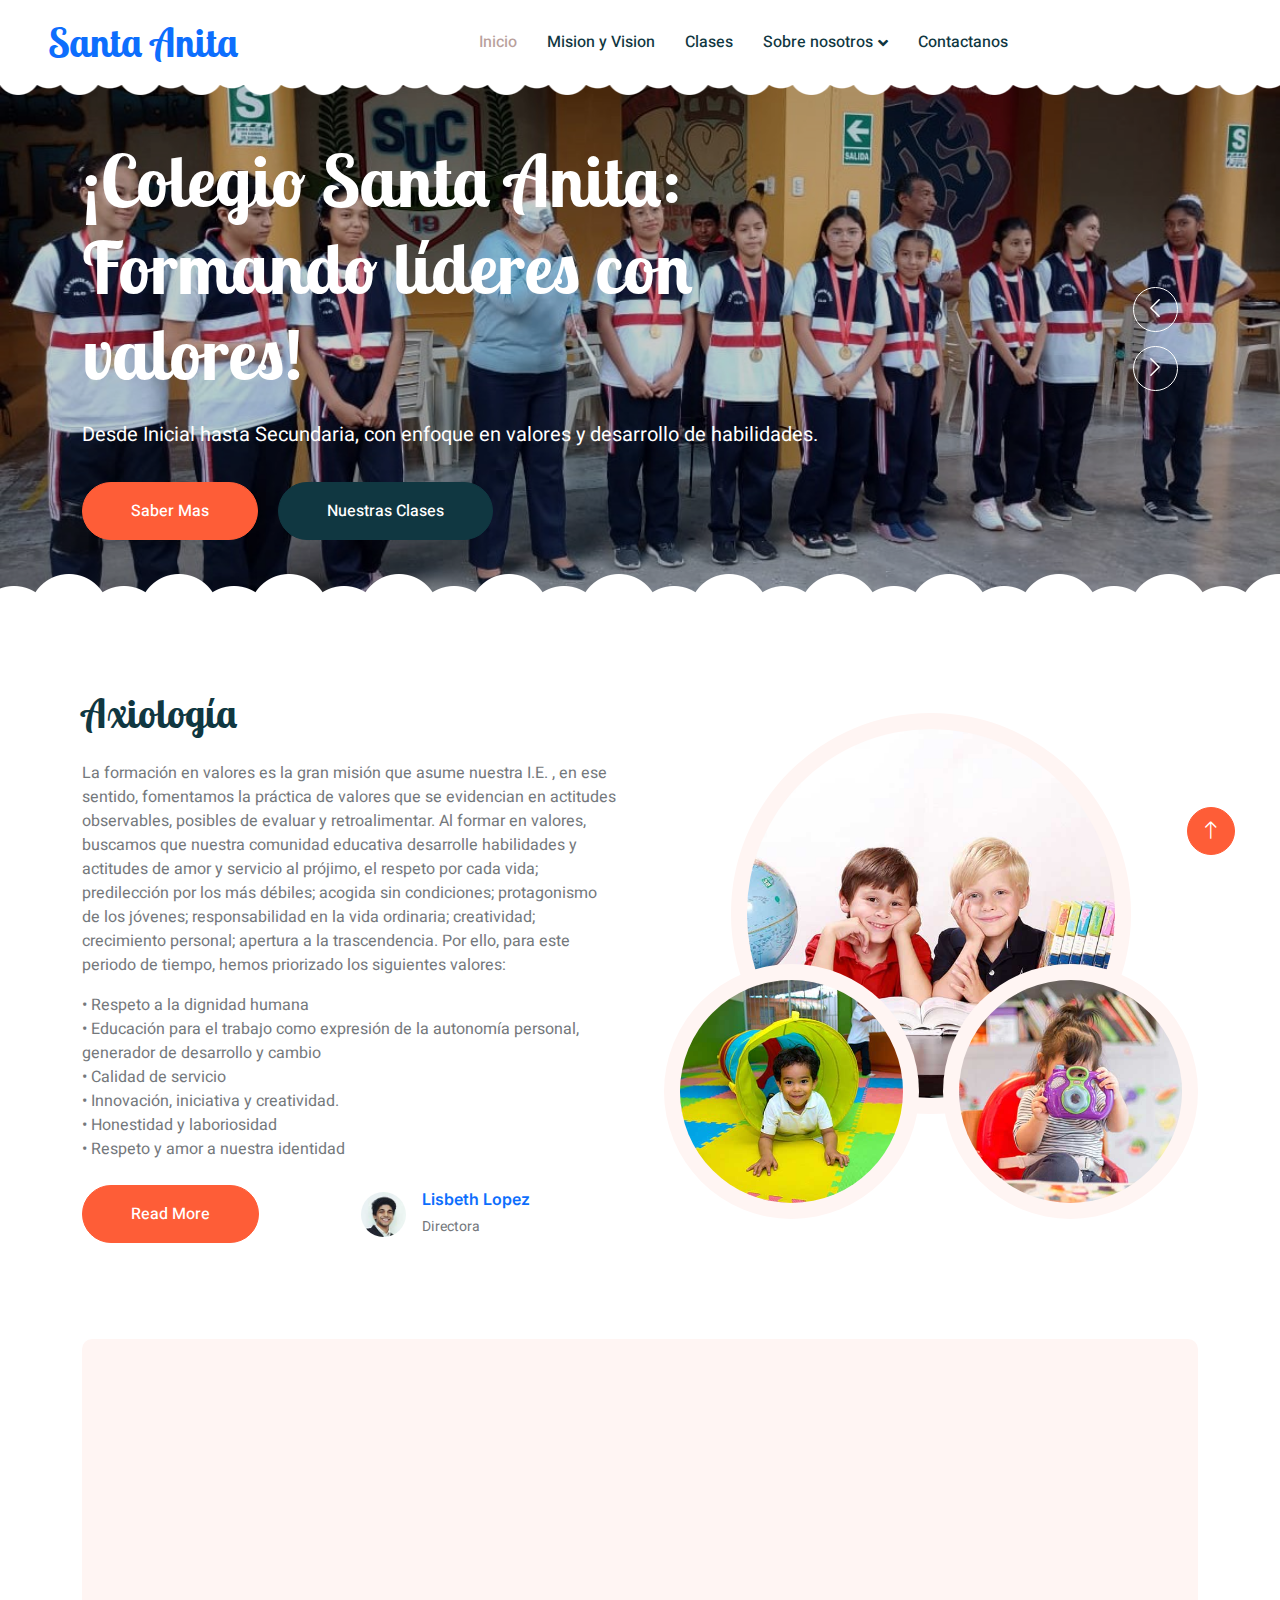
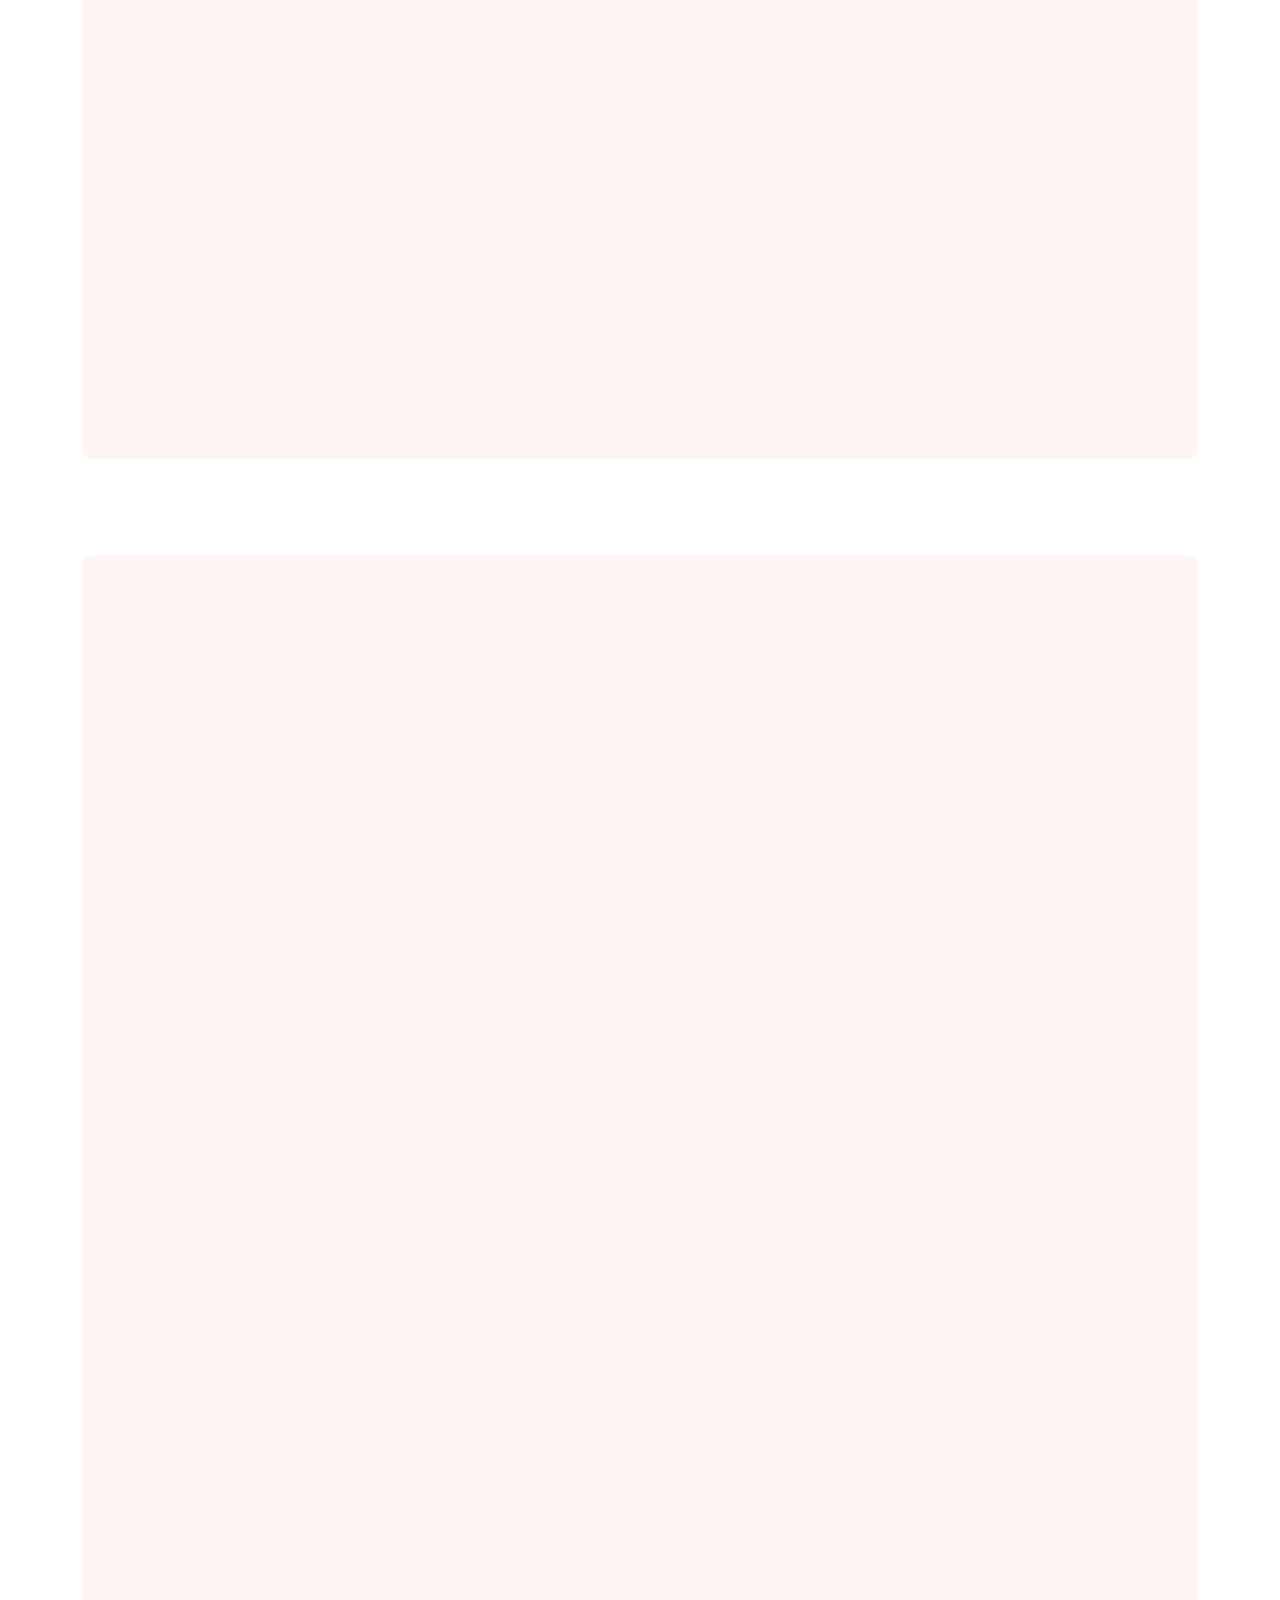
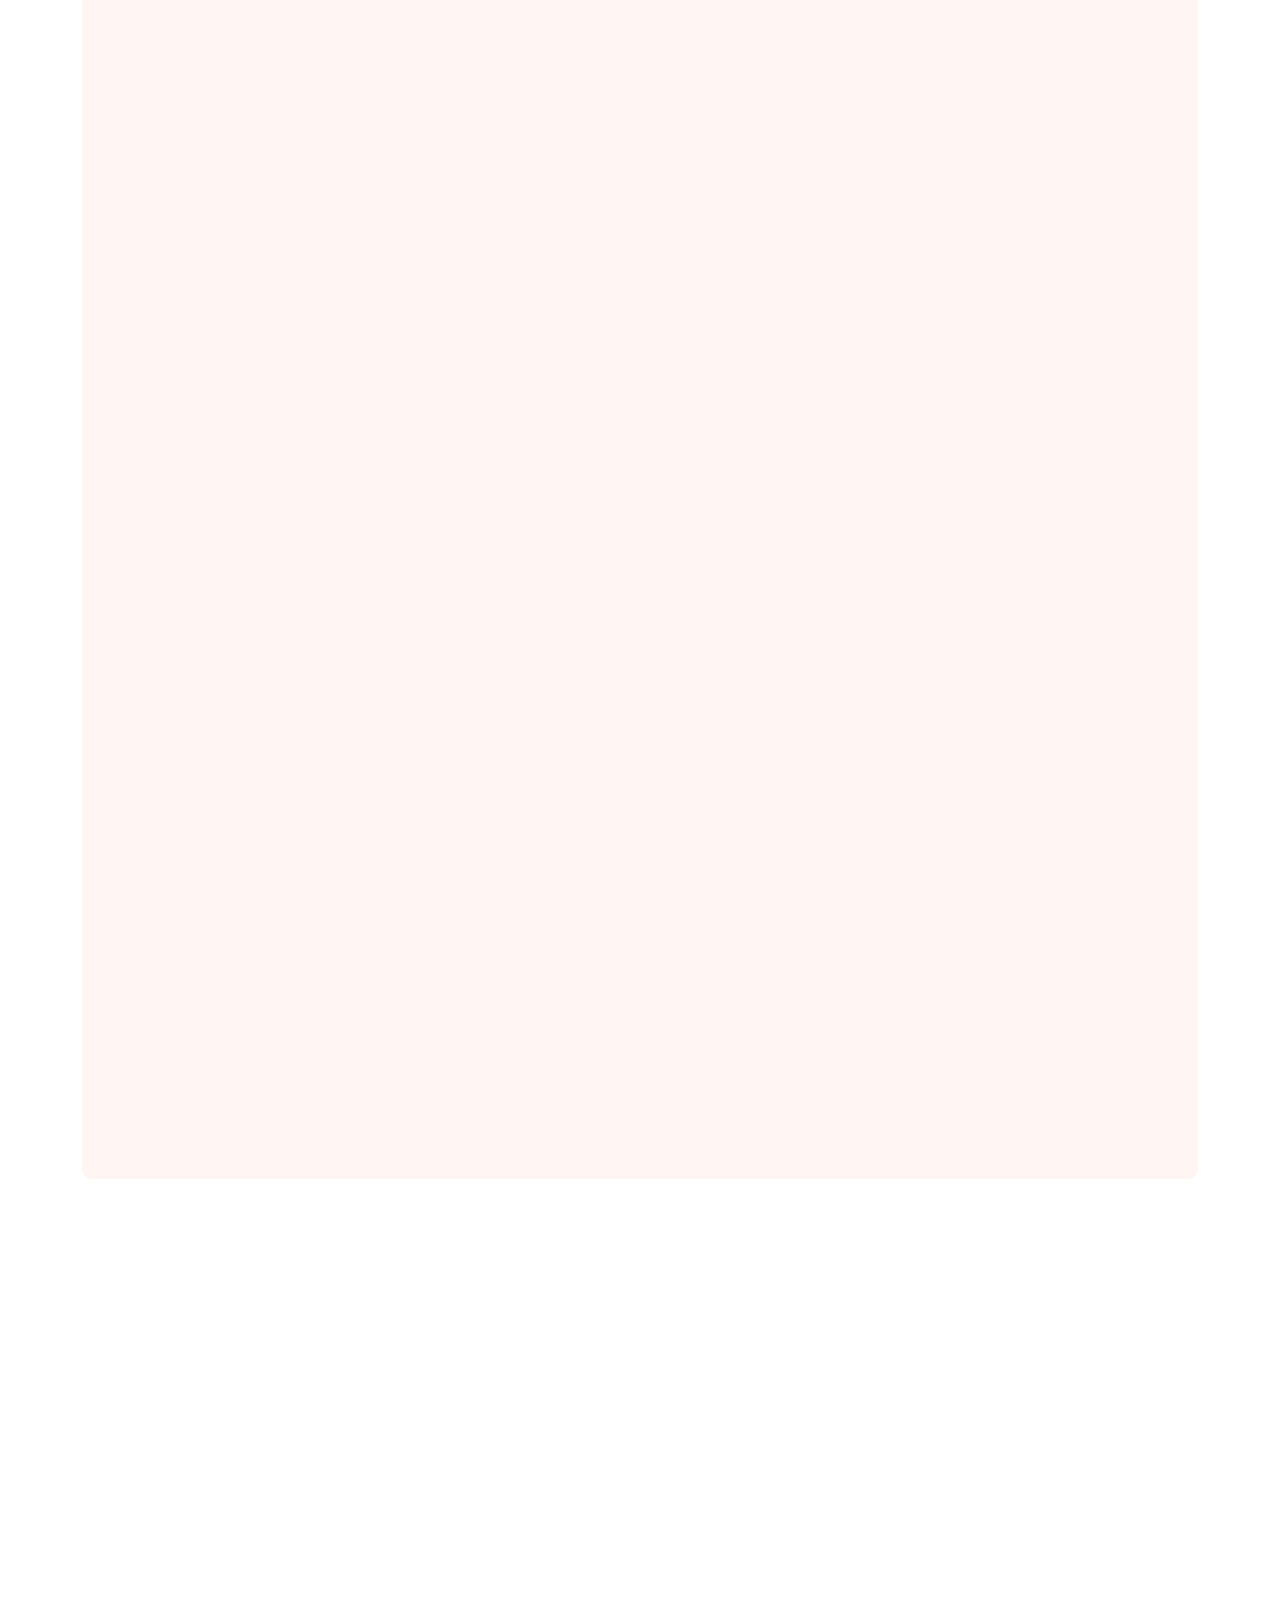
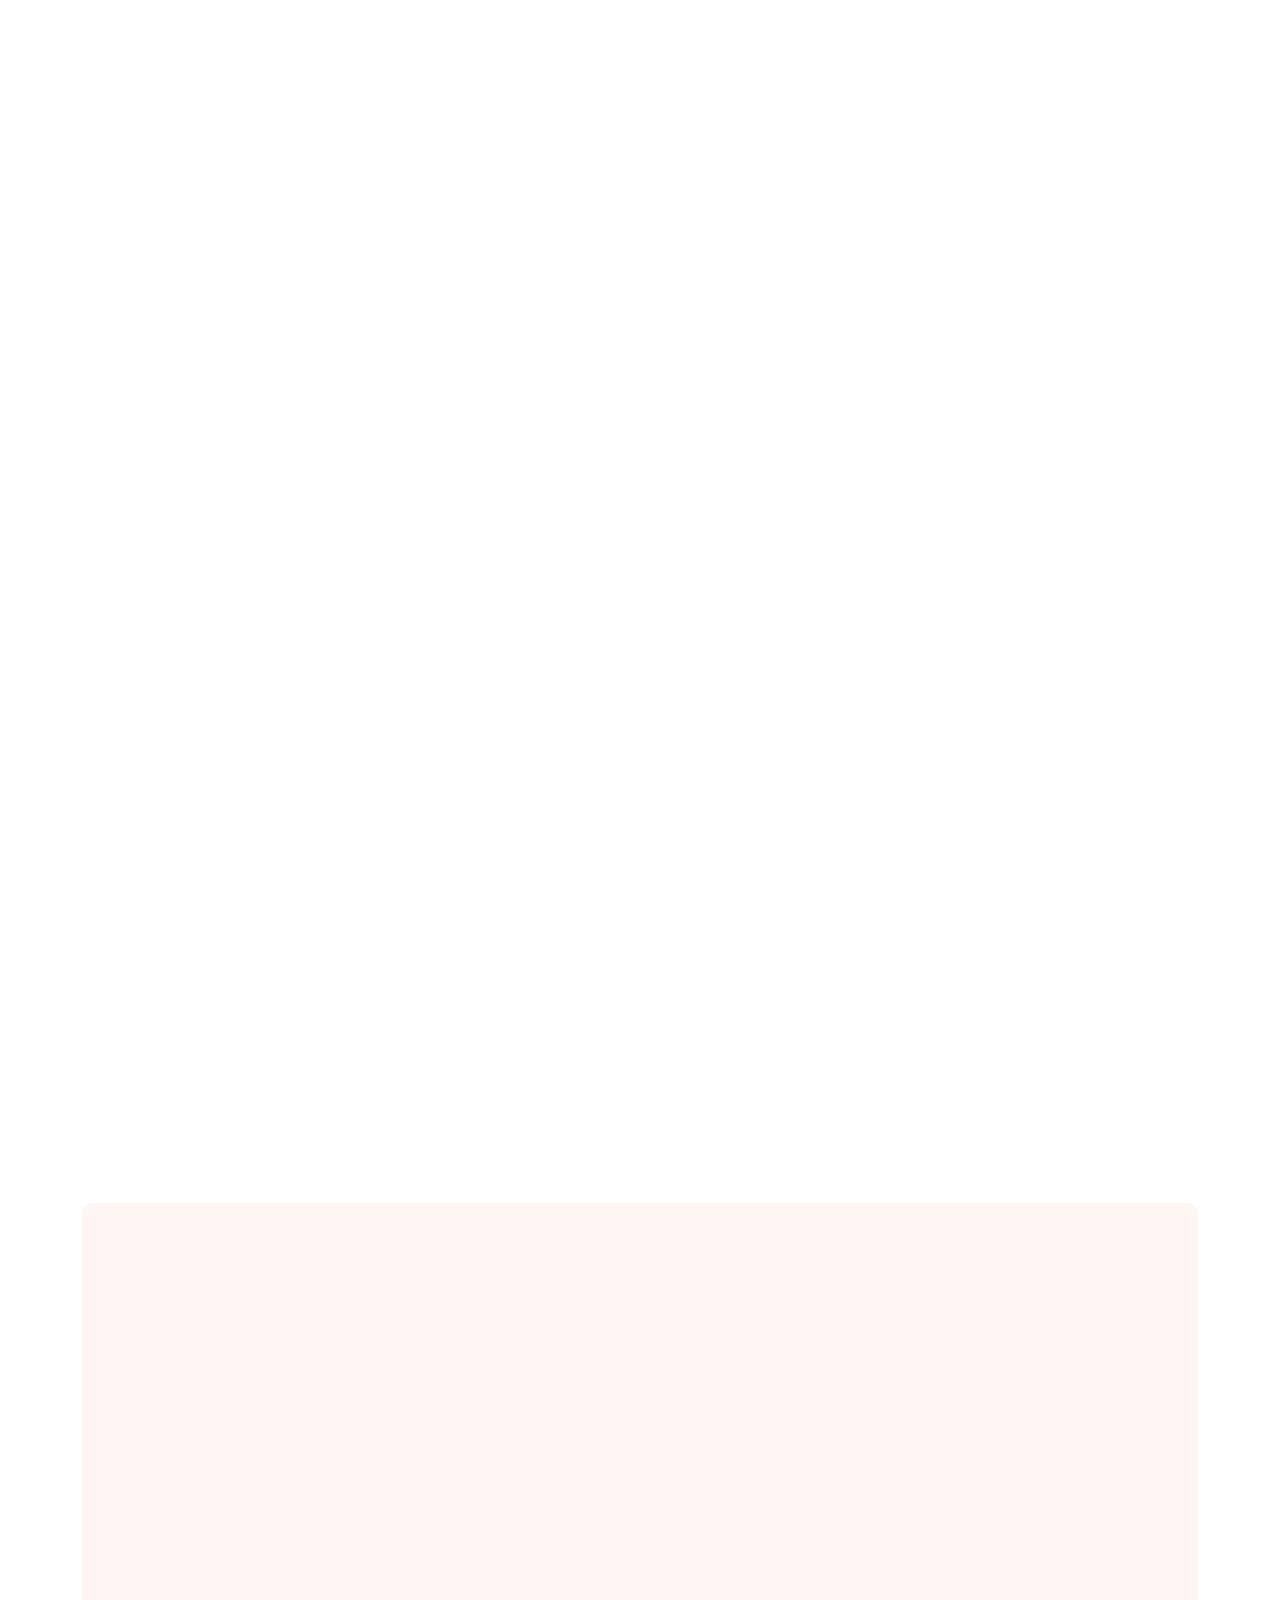
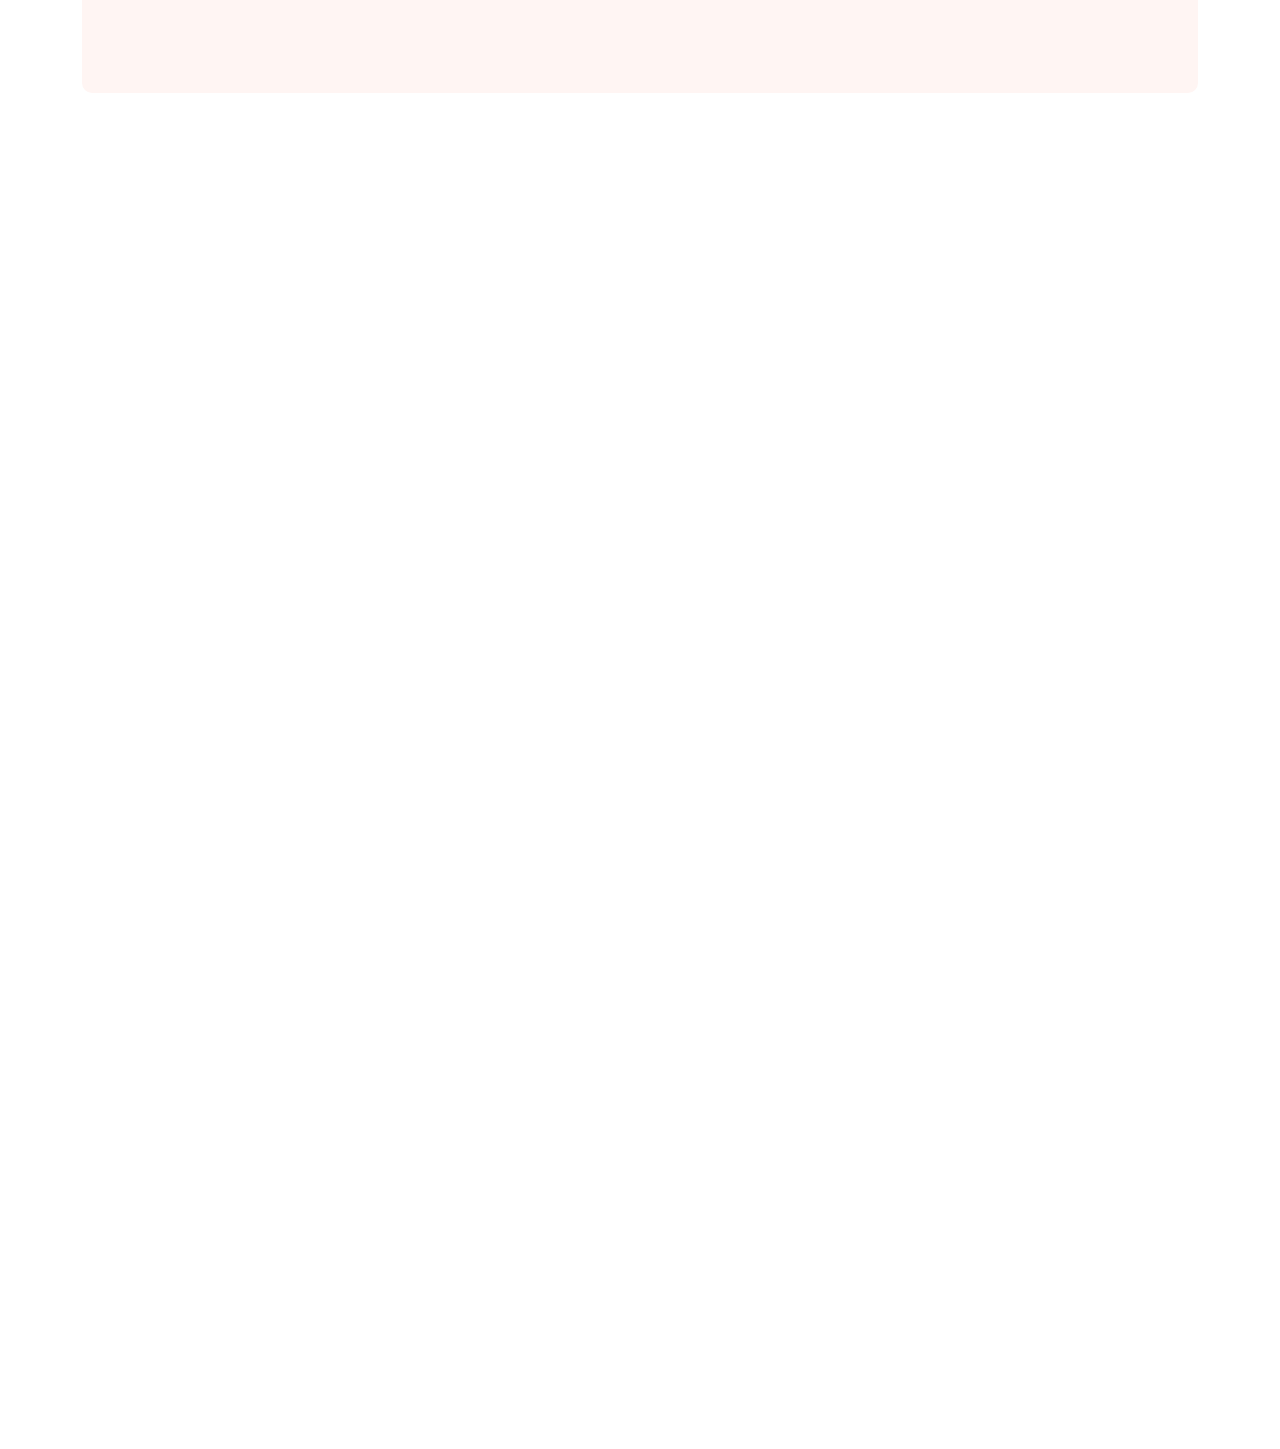
==== commit cfcae26d: "Add files via upload" ====
--- a/index.html
+++ b/index.html
@@ -58,16 +58,14 @@
                     <div class="nav-item dropdown">
                         <a href="#" class="nav-link dropdown-toggle" data-bs-toggle="dropdown">Sobre nosotros</a>
                         <div class="dropdown-menu rounded-0 rounded-bottom border-0 shadow-sm m-0">
-                            <a href="team.html" class="dropdown-item">Popular Teachers</a>
                             <a href="call-to-action.html" class="dropdown-item">Become A Teachers</a>
                             <a href="appointment.html" class="dropdown-item">Make Appointment</a>
                             <a href="testimonial.html" class="dropdown-item">Testimonial</a>
-                            <a href="404.html" class="dropdown-item">404 Error</a>
-                        </div>
-                    </div>
-                    <a href="contact.html" class="nav-item nav-link">Contact Us</a>
-                </div>
-                <a href="" class="btn btn-primary rounded-pill px-3 d-none d-lg-block">Join Us<i class="fa fa-arrow-right ms-3"></i></a>
+
+                        </div>
+                    </div>
+                    <a href="contact.html" class="nav-item nav-link">Contactanos</a>
+                </div>
             </div>
         </nav>
         <!-- Navbar End -->
@@ -116,7 +114,7 @@
             <div class="container">
                 <div class="row g-5 align-items-center">
                     <div class="col-lg-6 wow fadeInUp" data-wow-delay="0.1s">
-                        <h1 class="mb-4">Axiologia</h1>
+                        <h1 class="mb-4">Axiología</h1>
                         <p>La formación en valores es la gran misión que asume nuestra I.E. , en ese sentido, fomentamos la práctica de valores que se evidencian en actitudes observables, posibles de evaluar y retroalimentar. Al formar en valores, buscamos que nuestra comunidad educativa desarrolle habilidades y actitudes de amor y servicio al prójimo, el respeto por cada vida; predilección por los más débiles; acogida sin condiciones; protagonismo de los jóvenes; responsabilidad en la vida ordinaria; creatividad; crecimiento personal; apertura a la trascendencia. Por ello, para este periodo de tiempo, hemos priorizado los siguientes valores:</p>
                         <p class="mb-4">•	Respeto a la dignidad humana <br>
                             •	Educación para el trabajo como expresión de la autonomía personal, generador de desarrollo y cambio <br>
@@ -188,33 +186,83 @@
         </div>
         <!-- Call To Action End -->
 
-        <!-- Add Start -->
-
-        <div class="container-xxl py-5">
-            <div class="container">
-                <div class="row align-items-center">
-                    <div class=" wow fadeInUp" data-wow-delay="0.1s">
-                        <h1 class="mb-4">El Colegio “Santa Anita” de Ilo es una institución educativa con una rica historia y un futuro prometedor.</h1>
-                        <p> <b>Propuesta Educativa</b> <br>
+        <!-- Call To Action Start -->
+        <div class="container-xxl py-5">
+            <div class="container">
+                <div class="bg-light rounded">
+                    <div class="row g-0">
+                        <div class="col-lg-6 wow fadeIn" data-wow-delay="0.5s">
+                            <div class="h-100 d-flex flex-column justify-content-center p-5">
+                                <h1 class="mb-4">El Colegio “Santa Anita” de Ilo es una Institución Educativa con una rica historia y un futuro prometedor.</h1>
+                        <p> <b>PROPUESTA EDUCATIVA</b> <br>
                             •	Excelencia académica: Buscamos la formación integral de nuestros estudiantes a través de un currículo actualizado y desafiante que les permita alcanzar su máximo potencial. <br><br>
                             •	Valores cristianos: Promovemos la formación en valores como la fe, la esperanza, la caridad, la justicia y la paz, para que nuestros estudiantes sean personas íntegras y responsables. <br><br>
                             •	Aprendizaje significativo: Fomentamos un aprendizaje activo y participativo que permita a nuestros estudiantes construir sus propios conocimientos y desarrollar habilidades para la vida. <br><br>
                             •	Desarrollo integral: Atendemos a las necesidades individuales de cada estudiante, promoviendo su desarrollo intelectual, emocional, físico y social. <br><br>
-                            •	Comunidad educativa: Creemos en la importancia de la participación de la familia y la comunidad en el proceso educativo.<br><br>
+                            •	Comunidad Educativa: Creemos en la importancia de la participación de la familia y la comunidad en el proceso educativo.<br><br>
                             </p>
-                        <p class="mb-4"><b>4. Modelo pedagógico: </b> <br><br>
+                        <p class="mb-4"><b>4. MODELO PEDAGÓGICO: </b> <br><br>
                             Nuestro modelo pedagógico se basa en un enfoque, donde el estudiante es el protagonista de su propio aprendizaje. El docente actúa como un facilitador del proceso, guiando al estudiante en la construcción de sus conocimientos y habilidades. <br><br>
-                            <b>5. Currículo:</b><br><br>
+                            <b>5. CURRÍCULO:</b><br><br>
                             Nuestro currículo está diseñado para brindar una formación integral a nuestros estudiantes. Se basa en los estándares nacionales de educación y se complementa con diversas actividades extracurriculares que permiten desarrollar las habilidades y talentos de los estudiantes.<br><br>
-                            <b>6. Evaluación:</b><br><br>
+                            <b>6. EVALUACIÓN:</b><br><br>
                             La evaluación es un proceso continuo que tiene como objetivo verificar el logro de las competencias. Se utilizan diversas estrategias de evaluación, como pruebas, proyectos, trabajos de investigación y participación en clase.<br><br>
-                            <b>7. Formación en valores:</b><br><br>
+                            <b>7. FORMACIÓN DE VALORES:</b><br><br>
                             Promovemos la formación en valores  a través de diversas actividades, como  tutorías,  actividades de servicio social , etc.<br><br>
-                            <b>8. Innovación educativa:</b><br><br>
+                            <b>8. INNOVACIÓN EDUCATIVA:</b><br><br>
                             Estamos comprometidos con la innovación educativa y la mejora continua de nuestro servicio educativo. Incorporamos nuevas tecnologías en el proceso educativo y promovemos la formación continua de nuestros docentes.<br><br>
-                            <b>9. Comunidad educativa:</b><br><br>
+                            <b>9. COMUNIDAD EDUCATIVA:</b><br><br>
                             La familia y la comunidad son parte fundamental de nuestro proyecto educativo. Promovemos la participación de los padres de familia en la vida escolar de sus hijos y la colaboración con la comunidad en diversos proyectos educativos.<br><br>
-                            <b>10. Perfil del egresado:</b><br><br>
+                            <b>10. PERFIL EGRESADOS:</b><br><br>
+                            El egresado del Colegio "Santa Anita" es un joven íntegro, responsable, competente y con un alto compromiso social. Posee las siguientes características:<br><br>
+                            •	Sólida formación académica.<br>
+                            •	Formación en valores .<br>
+                            •	Habilidades para el pensamiento crítico y creativo.<br>
+                            •	Capacidad para trabajar en equipo y comunicarse efectivamente.<br>
+                            •	Dominio del idioma inglés.<br>
+                            •	Compromiso con el desarrollo de la sociedad.<br>
+                            </p>
+                            </div>
+                        </div>
+                        <div class="col-lg-6 wow fadeIn" data-wow-delay="0.1s" style="min-height: 400px;">
+                            <div class="position-relative h-100">
+                                <img class="position-absolute w-100 h-100 rounded" src="img/recorte 1.jpeg" style="object-fit: cover;">
+                            </div>
+                        </div>
+                        
+                    </div>
+                </div>
+            </div>
+        </div>
+        <!-- Call To Action End -->
+
+        <!-- Add Start -->
+
+        <div class="container-xxl py-5">
+            <div class="container">
+                <div class="row align-items-center">
+                    <div class=" wow fadeInUp" data-wow-delay="0.1s">
+                        <h1 class="mb-4">El Colegio “Santa Anita” de Ilo es una Institución Educativa con una rica historia y un futuro prometedor.</h1>
+                        <p> <b>PROPUESTA EDUCATIVA</b> <br>
+                            •	Excelencia académica: Buscamos la formación integral de nuestros estudiantes a través de un currículo actualizado y desafiante que les permita alcanzar su máximo potencial. <br><br>
+                            •	Valores cristianos: Promovemos la formación en valores como la fe, la esperanza, la caridad, la justicia y la paz, para que nuestros estudiantes sean personas íntegras y responsables. <br><br>
+                            •	Aprendizaje significativo: Fomentamos un aprendizaje activo y participativo que permita a nuestros estudiantes construir sus propios conocimientos y desarrollar habilidades para la vida. <br><br>
+                            •	Desarrollo integral: Atendemos a las necesidades individuales de cada estudiante, promoviendo su desarrollo intelectual, emocional, físico y social. <br><br>
+                            •	Comunidad Educativa: Creemos en la importancia de la participación de la familia y la comunidad en el proceso educativo.<br><br>
+                            </p>
+                        <p class="mb-4"><b>4. MODELO PEDAGÓGICO: </b> <br><br>
+                            Nuestro modelo pedagógico se basa en un enfoque, donde el estudiante es el protagonista de su propio aprendizaje. El docente actúa como un facilitador del proceso, guiando al estudiante en la construcción de sus conocimientos y habilidades. <br><br>
+                            <b>5. CURRÍCULO:</b><br><br>
+                            Nuestro currículo está diseñado para brindar una formación integral a nuestros estudiantes. Se basa en los estándares nacionales de educación y se complementa con diversas actividades extracurriculares que permiten desarrollar las habilidades y talentos de los estudiantes.<br><br>
+                            <b>6. EVALUACIÓN:</b><br><br>
+                            La evaluación es un proceso continuo que tiene como objetivo verificar el logro de las competencias. Se utilizan diversas estrategias de evaluación, como pruebas, proyectos, trabajos de investigación y participación en clase.<br><br>
+                            <b>7. FORMACIÓN DE VALORES:</b><br><br>
+                            Promovemos la formación en valores  a través de diversas actividades, como  tutorías,  actividades de servicio social , etc.<br><br>
+                            <b>8. INNOVACIÓN EDUCATIVA:</b><br><br>
+                            Estamos comprometidos con la innovación educativa y la mejora continua de nuestro servicio educativo. Incorporamos nuevas tecnologías en el proceso educativo y promovemos la formación continua de nuestros docentes.<br><br>
+                            <b>9. COMUNIDAD EDUCATIVA:</b><br><br>
+                            La familia y la comunidad son parte fundamental de nuestro proyecto educativo. Promovemos la participación de los padres de familia en la vida escolar de sus hijos y la colaboración con la comunidad en diversos proyectos educativos.<br><br>
+                            <b>10. PERFIL EGRESADOS:</b><br><br>
                             El egresado del Colegio "Santa Anita" es un joven íntegro, responsable, competente y con un alto compromiso social. Posee las siguientes características:<br><br>
                             •	Sólida formación académica.<br>
                             •	Formación en valores .<br>
@@ -354,10 +402,10 @@
             <div class="container py-5">
                 <div class="row g-5">
                     <div class="col-lg-3 col-md-6">
-                        <h3 class="text-white mb-4">Get In Touch</h3>
-                        <p class="mb-2"><i class="fa fa-map-marker-alt me-3"></i>123 Street, New York, USA</p>
-                        <p class="mb-2"><i class="fa fa-phone-alt me-3"></i>+012 345 67890</p>
-                        <p class="mb-2"><i class="fa fa-envelope me-3"></i>info@example.com</p>
+                        <h3 class="text-white mb-4">Ponte en Contacto</h3>
+                        <p class="mb-2"><i class="fa fa-map-marker-alt me-3"></i>Urb. Villa del mar E-13</p>
+                        <p class="mb-2"><i class="fa fa-phone-alt me-3"></i>+51 053 482 655</p>
+                        <p class="mb-2"><i class="fa fa-envelope me-3"></i>santaailo.iep@gmail.com</p>
                         <div class="d-flex pt-2">
                             <a class="btn btn-outline-light btn-social" href=""><i class="fab fa-twitter"></i></a>
                             <a class="btn btn-outline-light btn-social" href=""><i class="fab fa-facebook-f"></i></a>
@@ -366,15 +414,14 @@
                         </div>
                     </div>
                     <div class="col-lg-3 col-md-6">
-                        <h3 class="text-white mb-4">Quick Links</h3>
-                        <a class="btn btn-link text-white-50" href="">About Us</a>
-                        <a class="btn btn-link text-white-50" href="">Contact Us</a>
-                        <a class="btn btn-link text-white-50" href="">Our Services</a>
-                        <a class="btn btn-link text-white-50" href="">Privacy Policy</a>
-                        <a class="btn btn-link text-white-50" href="">Terms & Condition</a>
+                        <h3 class="text-white mb-4">Enlaces</h3>
+                        <a class="btn btn-link text-white-50" href="index.html">Sobre Nosotros</a>
+                        <a class="btn btn-link text-white-50" href="contact.html">Contactanos</a>
+                        <a class="btn btn-link text-white-50" href="">Politicas de privacidad</a>
+                        <a class="btn btn-link text-white-50" href="">Terminos y condiciones</a>
                     </div>
                     <div class="col-lg-3 col-md-6">
-                        <h3 class="text-white mb-4">Photo Gallery</h3>
+                        <h3 class="text-white mb-4">Galeria de Fotos</h3>
                         <div class="row g-2 pt-2">
                             <div class="col-4">
                                 <img class="img-fluid rounded bg-light p-1" src="img/classes-1.jpg" alt="">
@@ -394,14 +441,6 @@
                             <div class="col-4">
                                 <img class="img-fluid rounded bg-light p-1" src="img/classes-6.jpg" alt="">
                             </div>
-                        </div>
-                    </div>
-                    <div class="col-lg-3 col-md-6">
-                        <h3 class="text-white mb-4">Newsletter</h3>
-                        <p>Dolor amet sit justo amet elitr clita ipsum elitr est.</p>
-                        <div class="position-relative mx-auto" style="max-width: 400px;">
-                            <input class="form-control bg-transparent w-100 py-3 ps-4 pe-5" type="text" placeholder="Your email">
-                            <button type="button" class="btn btn-primary py-2 position-absolute top-0 end-0 mt-2 me-2">SignUp</button>
                         </div>
                     </div>
                 </div>
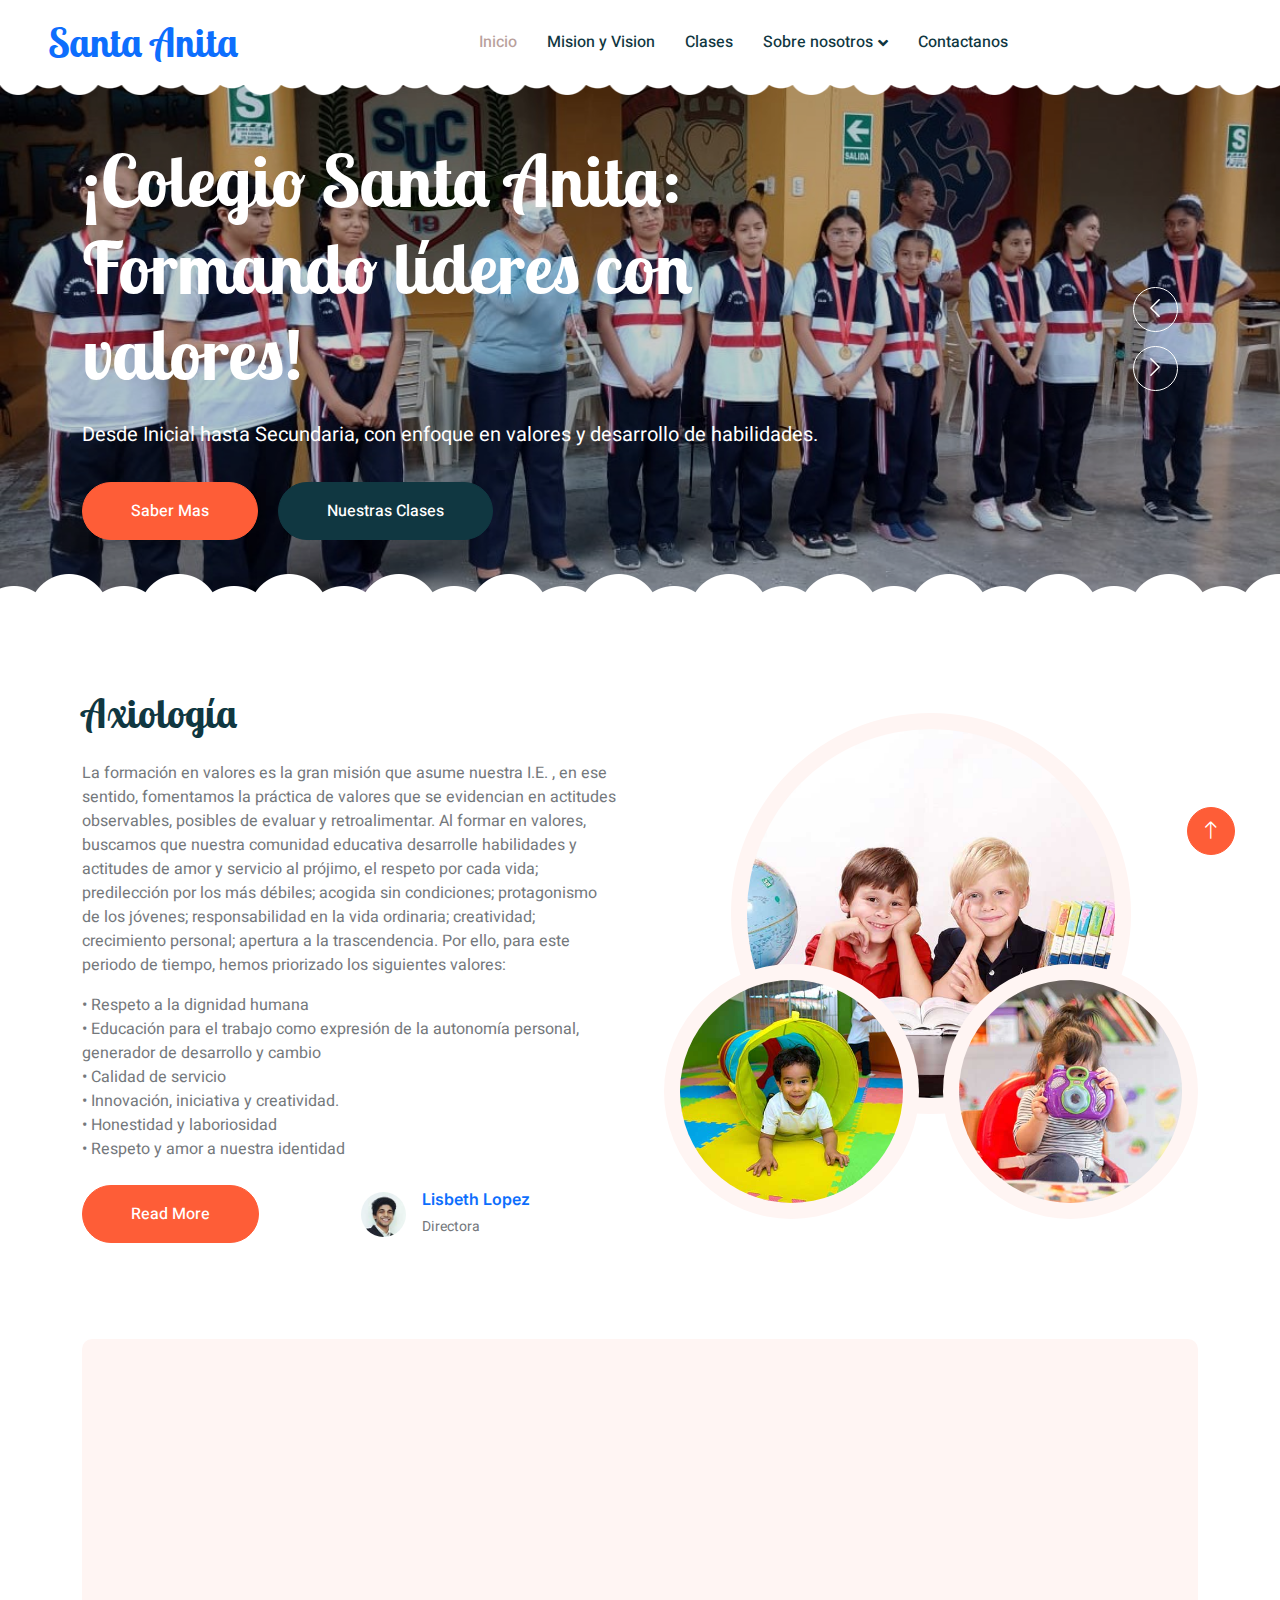
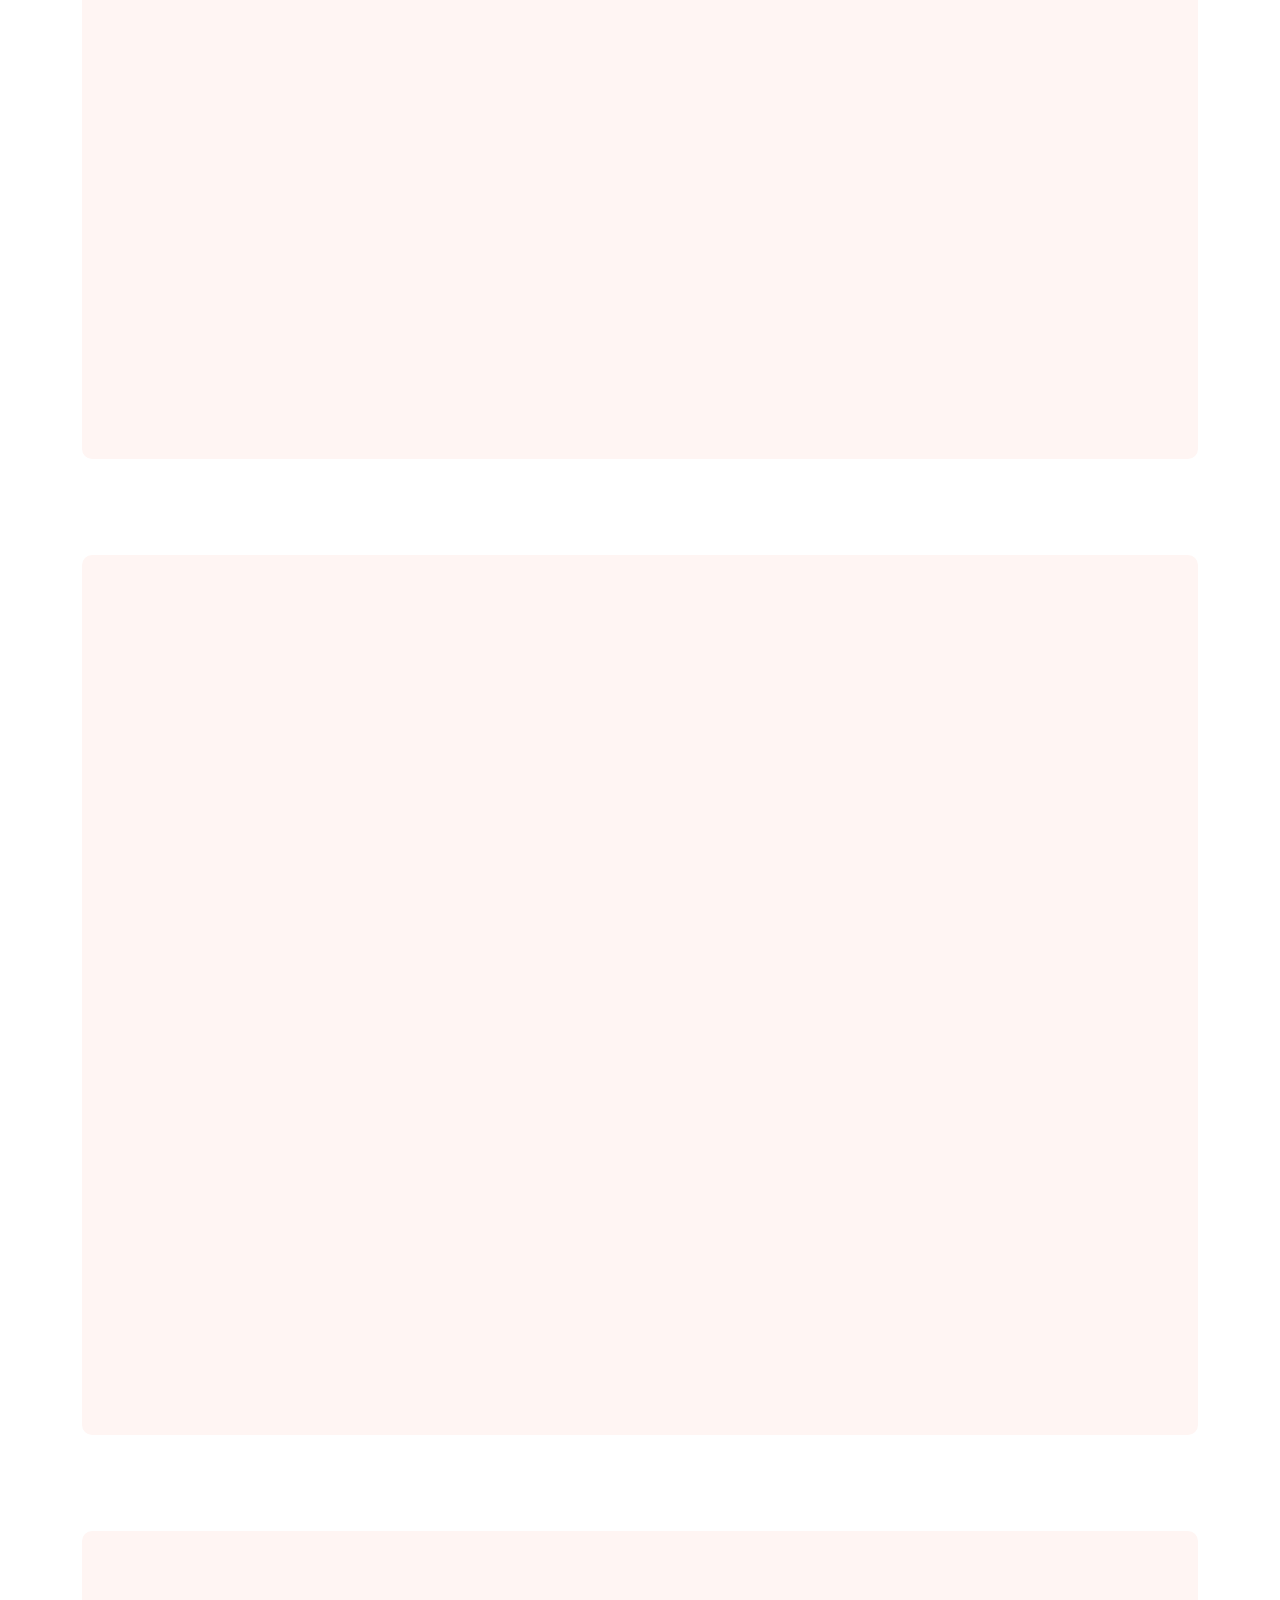
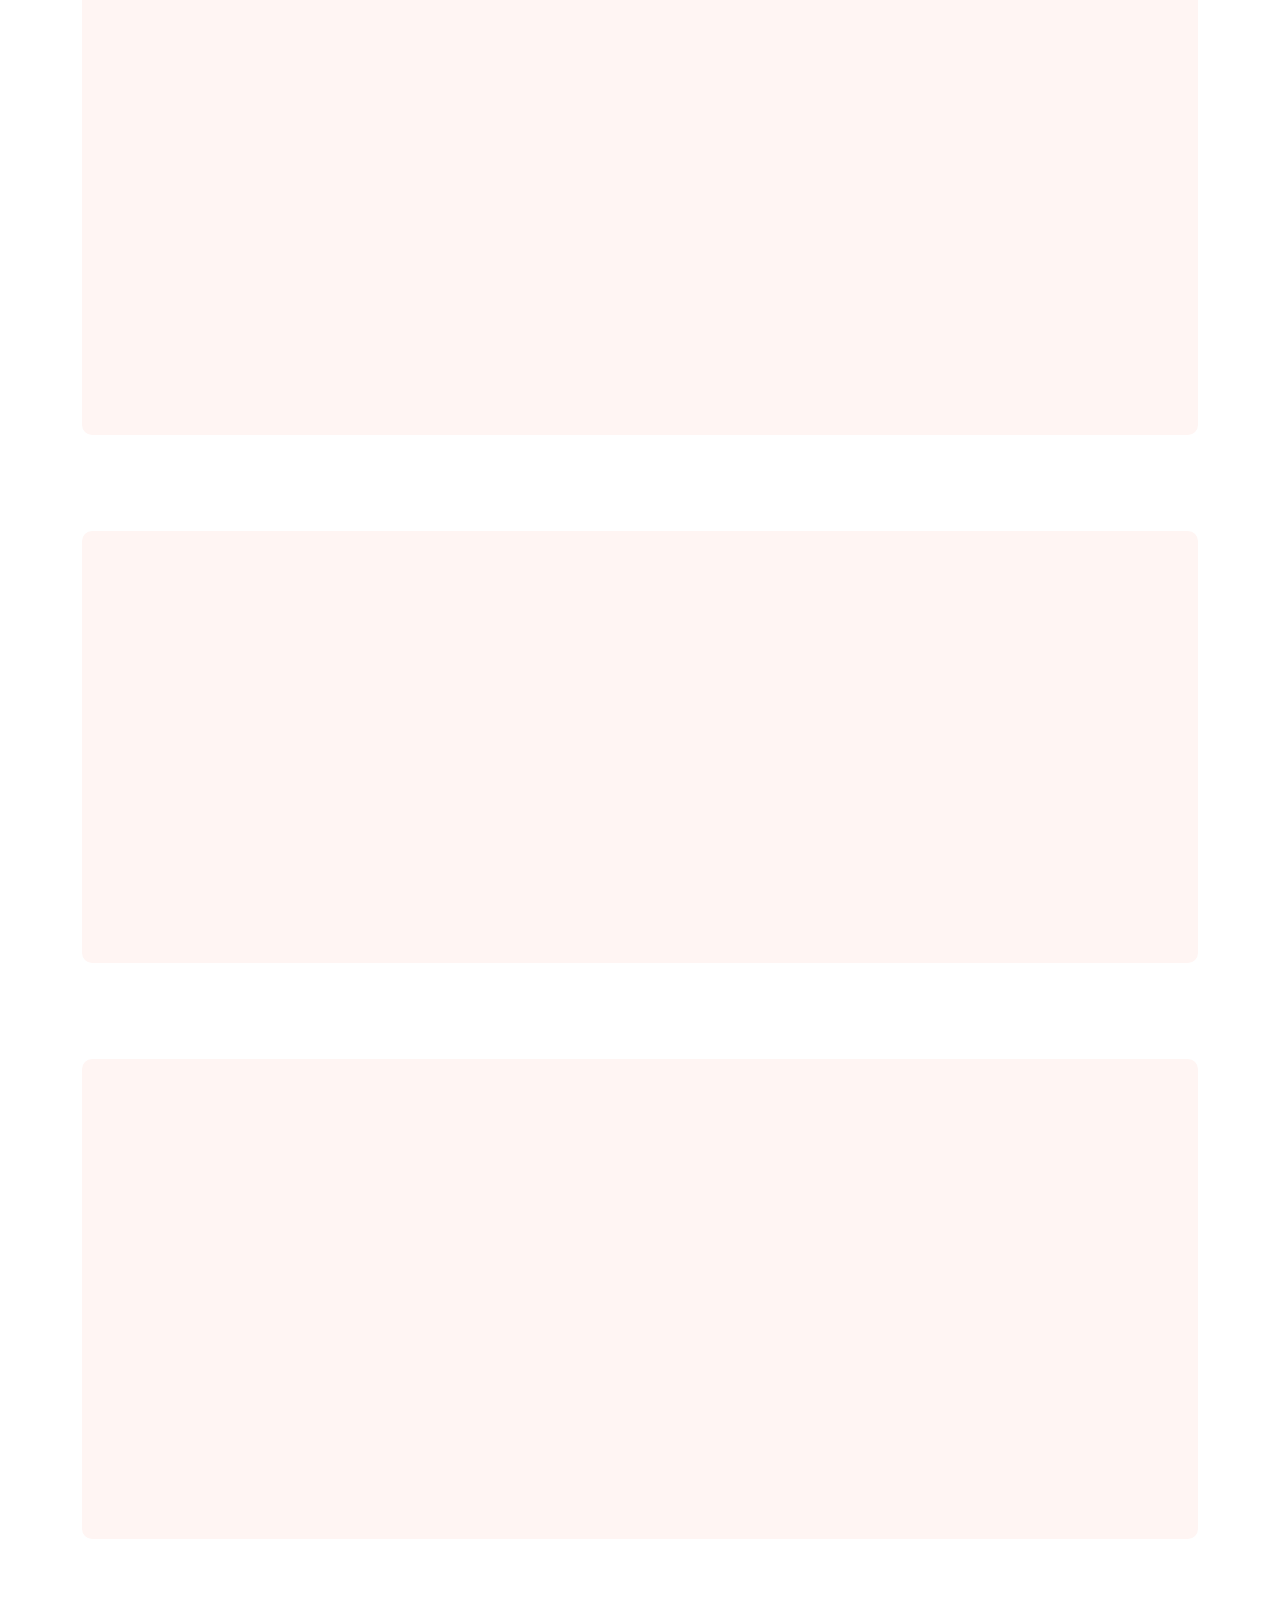
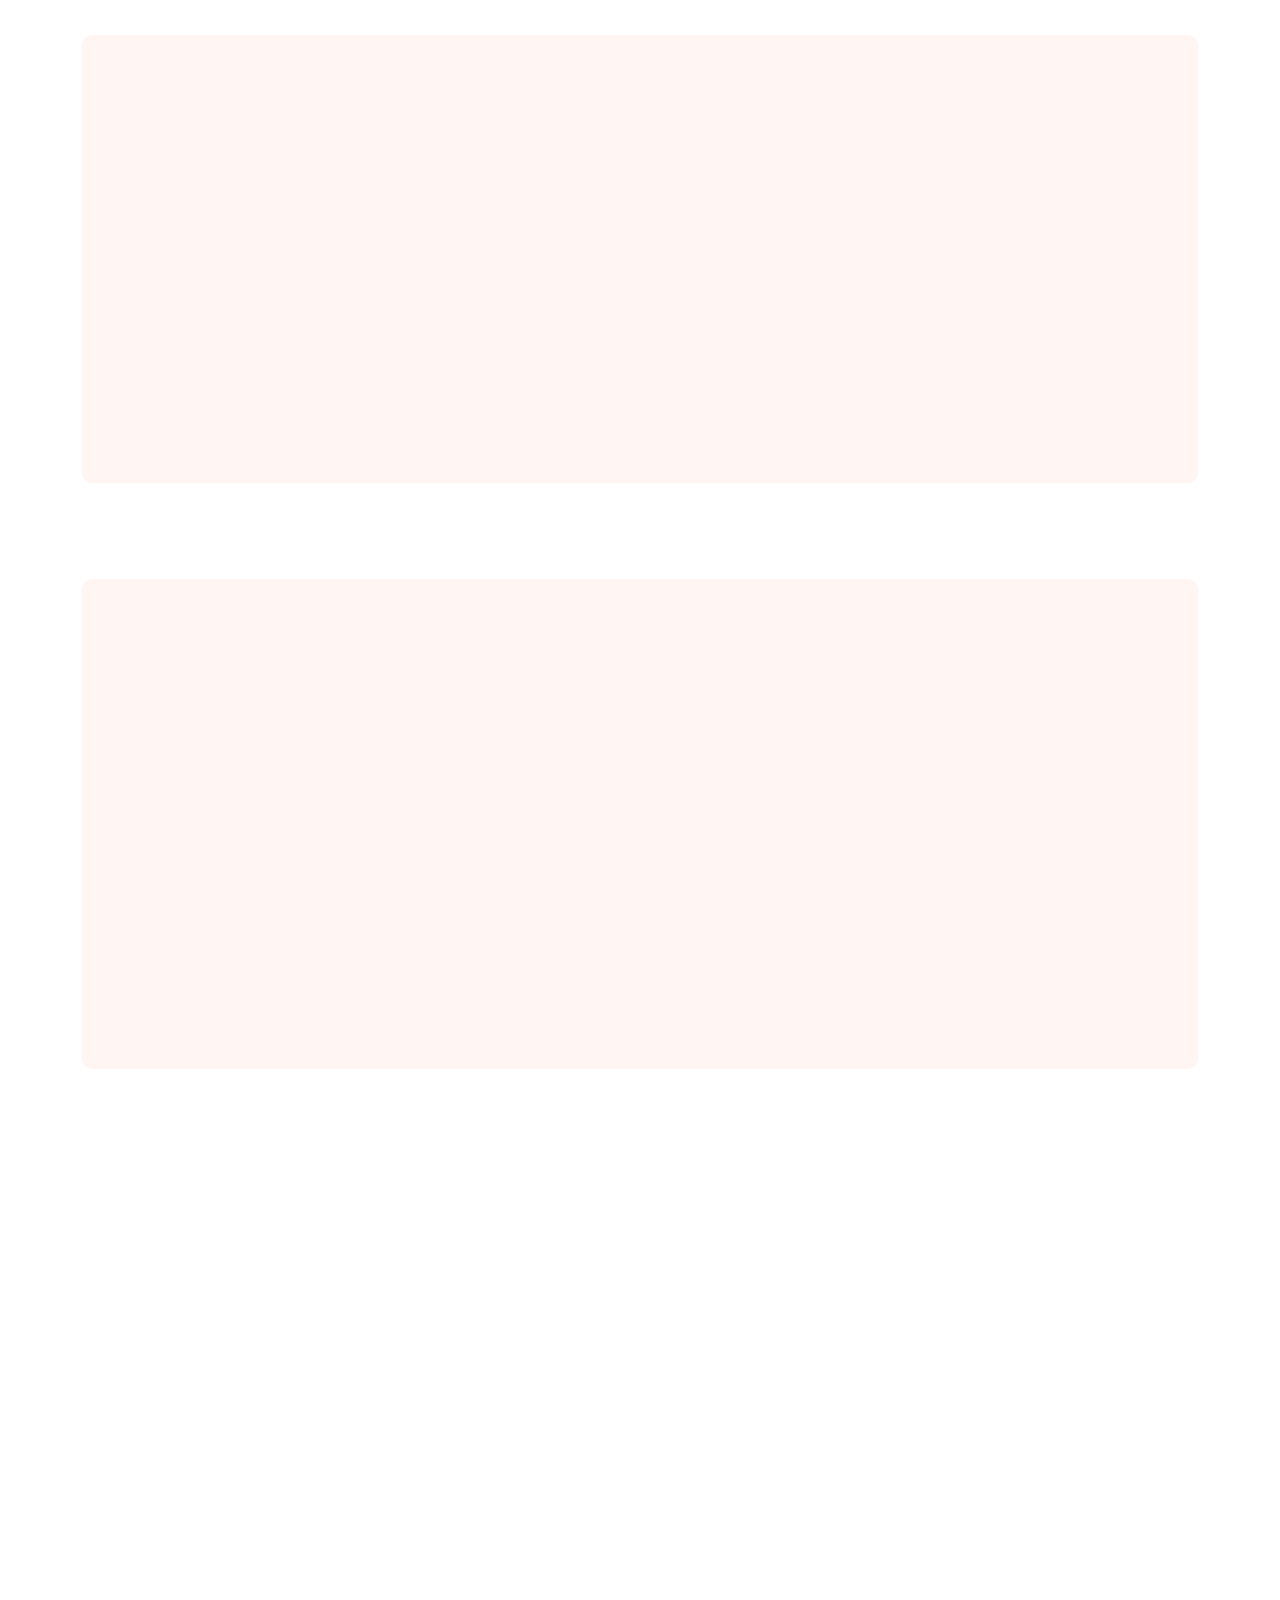
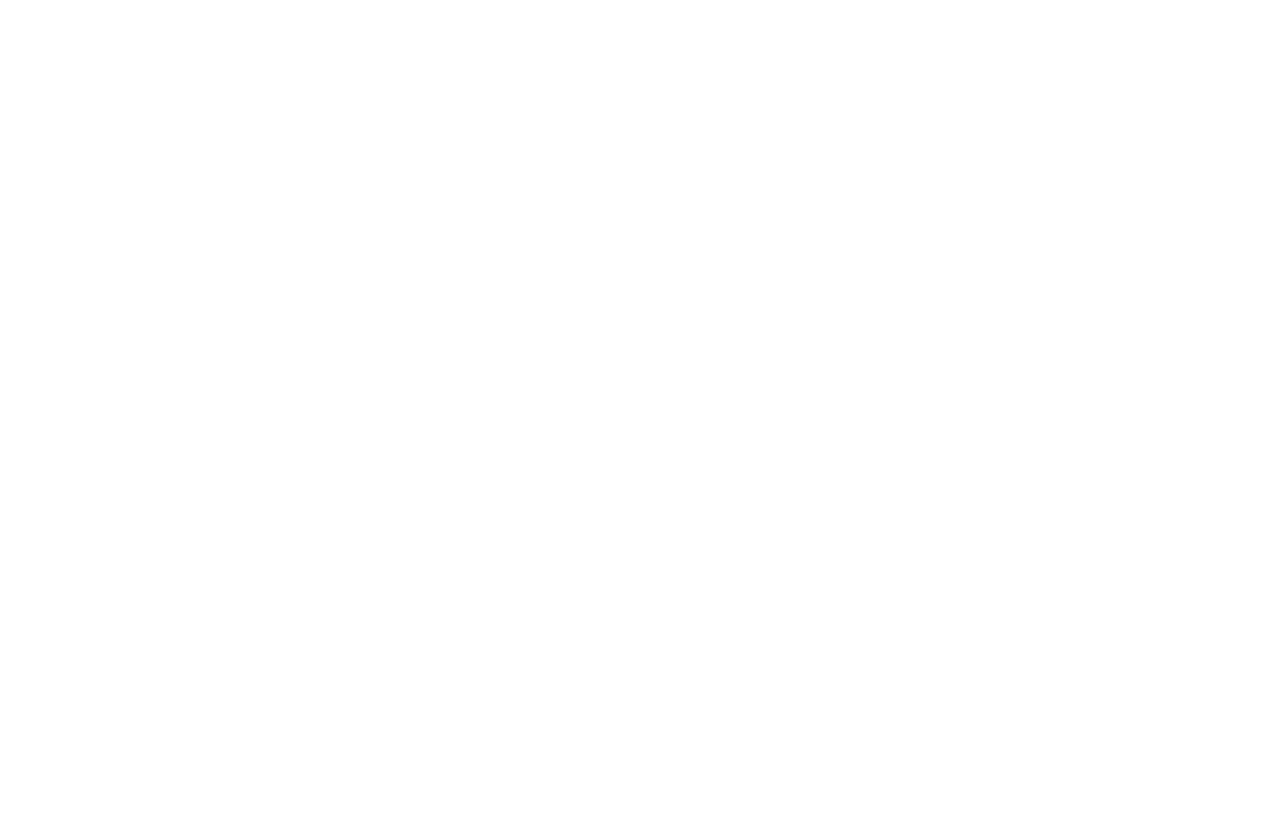
==== commit 6b85b84c: "Add files via upload" ====
--- a/index.html
+++ b/index.html
@@ -45,7 +45,7 @@
         <!-- Navbar Start -->
         <nav class="navbar navbar-expand-lg bg-white navbar-light sticky-top px-4 px-lg-5 py-lg-0">
             <a href="index.html" class="navbar-brand">
-                <h1 class="m-0 text-primary"><i class="fa"></i>Santa Anita</h1>
+                <h1 class="SA m-0 text-primary"><i class="fa"></i>Santa Anita</h1>
             </a>
             <button type="button" class="navbar-toggler" data-bs-toggle="collapse" data-bs-target="#navbarCollapse">
                 <span class="navbar-toggler-icon"></span>
@@ -201,18 +201,93 @@
                             •	Desarrollo integral: Atendemos a las necesidades individuales de cada estudiante, promoviendo su desarrollo intelectual, emocional, físico y social. <br><br>
                             •	Comunidad Educativa: Creemos en la importancia de la participación de la familia y la comunidad en el proceso educativo.<br><br>
                             </p>
+                            </div>
+                        </div>
+                        <div class="col-lg-6 wow fadeIn" data-wow-delay="0.1s" style="min-height: 400px;">
+                            <div class="position-relative h-100">
+                                <img class="position-absolute w-100 h-100 rounded" src="img/recorte 1.jpeg" style="object-fit: cover;">
+                            </div>
+                        </div>
+                        
+                    </div>
+                </div>
+            </div>
+        </div>
+
+        <div class="container-xxl py-5">
+            <div class="container">
+                <div class="bg-light rounded">
+                    <div class="row g-0">
+
+                        <div class="col-lg-6 wow fadeIn" data-wow-delay="0.1s" style="min-height: 400px;">
+                            <div class="position-relative h-100">
+                                <img class="position-absolute w-100 h-100 rounded" src="img/recorte 1.jpeg" style="object-fit: cover;">
+                            </div>
+                        </div>
+                        <div class="col-lg-6 wow fadeIn" data-wow-delay="0.5s">
+                            <div class="h-100 d-flex flex-column justify-content-center p-5">
                         <p class="mb-4"><b>4. MODELO PEDAGÓGICO: </b> <br><br>
                             Nuestro modelo pedagógico se basa en un enfoque, donde el estudiante es el protagonista de su propio aprendizaje. El docente actúa como un facilitador del proceso, guiando al estudiante en la construcción de sus conocimientos y habilidades. <br><br>
                             <b>5. CURRÍCULO:</b><br><br>
                             Nuestro currículo está diseñado para brindar una formación integral a nuestros estudiantes. Se basa en los estándares nacionales de educación y se complementa con diversas actividades extracurriculares que permiten desarrollar las habilidades y talentos de los estudiantes.<br><br>
+                            </div>
+                        </div>
+                    </div>
+                </div>
+            </div>
+        </div>
+
+        <div class="container-xxl py-5">
+            <div class="container">
+                <div class="bg-light rounded">
+                    <div class="row g-0">
+                        <div class="col-lg-6 wow fadeIn" data-wow-delay="0.5s">
+                            <div class="h-100 d-flex flex-column justify-content-center p-5">
                             <b>6. EVALUACIÓN:</b><br><br>
                             La evaluación es un proceso continuo que tiene como objetivo verificar el logro de las competencias. Se utilizan diversas estrategias de evaluación, como pruebas, proyectos, trabajos de investigación y participación en clase.<br><br>
                             <b>7. FORMACIÓN DE VALORES:</b><br><br>
                             Promovemos la formación en valores  a través de diversas actividades, como  tutorías,  actividades de servicio social , etc.<br><br>
+                            </div>
+                        </div>
+                        <div class="col-lg-6 wow fadeIn" data-wow-delay="0.1s" style="min-height: 400px;">
+                            <div class="position-relative h-100">
+                                <img class="position-absolute w-100 h-100 rounded" src="img/recorte 1.jpeg" style="object-fit: cover;">
+                            </div>
+                        </div>
+                        
+                    </div>
+                </div>
+            </div>
+        </div>
+
+        <div class="container-xxl py-5">
+            <div class="container">
+                <div class="bg-light rounded">
+                    <div class="row g-0">
+                        <div class="col-lg-6 wow fadeIn" data-wow-delay="0.1s" style="min-height: 400px;">
+                            <div class="position-relative h-100">
+                                <img class="position-absolute w-100 h-100 rounded" src="img/recorte 1.jpeg" style="object-fit: cover;">
+                            </div>
+                        </div>
+                        <div class="col-lg-6 wow fadeIn" data-wow-delay="0.5s">
+                            <div class="h-100 d-flex flex-column justify-content-center p-5">
                             <b>8. INNOVACIÓN EDUCATIVA:</b><br><br>
                             Estamos comprometidos con la innovación educativa y la mejora continua de nuestro servicio educativo. Incorporamos nuevas tecnologías en el proceso educativo y promovemos la formación continua de nuestros docentes.<br><br>
                             <b>9. COMUNIDAD EDUCATIVA:</b><br><br>
                             La familia y la comunidad son parte fundamental de nuestro proyecto educativo. Promovemos la participación de los padres de familia en la vida escolar de sus hijos y la colaboración con la comunidad en diversos proyectos educativos.<br><br>
+                            </div>
+                        </div>
+                    </div>
+                </div>
+            </div>
+        </div>
+
+        <div class="container-xxl py-5">
+            <div class="container">
+                <div class="bg-light rounded">
+                    <div class="row g-0">
+                        <div class="col-lg-6 wow fadeIn" data-wow-delay="0.5s">
+                            <div class="h-100 d-flex flex-column justify-content-center p-5">
                             <b>10. PERFIL EGRESADOS:</b><br><br>
                             El egresado del Colegio "Santa Anita" es un joven íntegro, responsable, competente y con un alto compromiso social. Posee las siguientes características:<br><br>
                             •	Sólida formación académica.<br>
@@ -238,44 +313,6 @@
 
         <!-- Add Start -->
 
-        <div class="container-xxl py-5">
-            <div class="container">
-                <div class="row align-items-center">
-                    <div class=" wow fadeInUp" data-wow-delay="0.1s">
-                        <h1 class="mb-4">El Colegio “Santa Anita” de Ilo es una Institución Educativa con una rica historia y un futuro prometedor.</h1>
-                        <p> <b>PROPUESTA EDUCATIVA</b> <br>
-                            •	Excelencia académica: Buscamos la formación integral de nuestros estudiantes a través de un currículo actualizado y desafiante que les permita alcanzar su máximo potencial. <br><br>
-                            •	Valores cristianos: Promovemos la formación en valores como la fe, la esperanza, la caridad, la justicia y la paz, para que nuestros estudiantes sean personas íntegras y responsables. <br><br>
-                            •	Aprendizaje significativo: Fomentamos un aprendizaje activo y participativo que permita a nuestros estudiantes construir sus propios conocimientos y desarrollar habilidades para la vida. <br><br>
-                            •	Desarrollo integral: Atendemos a las necesidades individuales de cada estudiante, promoviendo su desarrollo intelectual, emocional, físico y social. <br><br>
-                            •	Comunidad Educativa: Creemos en la importancia de la participación de la familia y la comunidad en el proceso educativo.<br><br>
-                            </p>
-                        <p class="mb-4"><b>4. MODELO PEDAGÓGICO: </b> <br><br>
-                            Nuestro modelo pedagógico se basa en un enfoque, donde el estudiante es el protagonista de su propio aprendizaje. El docente actúa como un facilitador del proceso, guiando al estudiante en la construcción de sus conocimientos y habilidades. <br><br>
-                            <b>5. CURRÍCULO:</b><br><br>
-                            Nuestro currículo está diseñado para brindar una formación integral a nuestros estudiantes. Se basa en los estándares nacionales de educación y se complementa con diversas actividades extracurriculares que permiten desarrollar las habilidades y talentos de los estudiantes.<br><br>
-                            <b>6. EVALUACIÓN:</b><br><br>
-                            La evaluación es un proceso continuo que tiene como objetivo verificar el logro de las competencias. Se utilizan diversas estrategias de evaluación, como pruebas, proyectos, trabajos de investigación y participación en clase.<br><br>
-                            <b>7. FORMACIÓN DE VALORES:</b><br><br>
-                            Promovemos la formación en valores  a través de diversas actividades, como  tutorías,  actividades de servicio social , etc.<br><br>
-                            <b>8. INNOVACIÓN EDUCATIVA:</b><br><br>
-                            Estamos comprometidos con la innovación educativa y la mejora continua de nuestro servicio educativo. Incorporamos nuevas tecnologías en el proceso educativo y promovemos la formación continua de nuestros docentes.<br><br>
-                            <b>9. COMUNIDAD EDUCATIVA:</b><br><br>
-                            La familia y la comunidad son parte fundamental de nuestro proyecto educativo. Promovemos la participación de los padres de familia en la vida escolar de sus hijos y la colaboración con la comunidad en diversos proyectos educativos.<br><br>
-                            <b>10. PERFIL EGRESADOS:</b><br><br>
-                            El egresado del Colegio "Santa Anita" es un joven íntegro, responsable, competente y con un alto compromiso social. Posee las siguientes características:<br><br>
-                            •	Sólida formación académica.<br>
-                            •	Formación en valores .<br>
-                            •	Habilidades para el pensamiento crítico y creativo.<br>
-                            •	Capacidad para trabajar en equipo y comunicarse efectivamente.<br>
-                            •	Dominio del idioma inglés.<br>
-                            •	Compromiso con el desarrollo de la sociedad.<br>
-                            </p>
-                    </div>
-                </div>
-            </div>
-        </div>
-
         <!-- Add end -->
        
         <!-- Appointment Start -->
@@ -283,6 +320,11 @@
             <div class="container">
                 <div class="bg-light rounded">
                     <div class="row g-0">
+                        <div class="col-lg-6 wow fadeIn" data-wow-delay="0.5s" style="min-height: 400px;">
+                            <div class="position-relative h-100">
+                                <img class="position-absolute w-100 h-100 rounded" src="img/appointment.jpg" style="object-fit: cover;">
+                            </div>
+                        </div>
                         <div class="col-lg-6 wow fadeIn" data-wow-delay="0.1s">
                             <div class="h-100 d-flex flex-column justify-content-center p-5">
                                 <h1 class="mb-4">Danos tu Opinion</h1>
@@ -325,11 +367,6 @@
                                 </form>
                             </div>
                         </div>
-                        <div class="col-lg-6 wow fadeIn" data-wow-delay="0.5s" style="min-height: 400px;">
-                            <div class="position-relative h-100">
-                                <img class="position-absolute w-100 h-100 rounded" src="img/appointment.jpg" style="object-fit: cover;">
-                            </div>
-                        </div>
                     </div>
                 </div>
             </div>
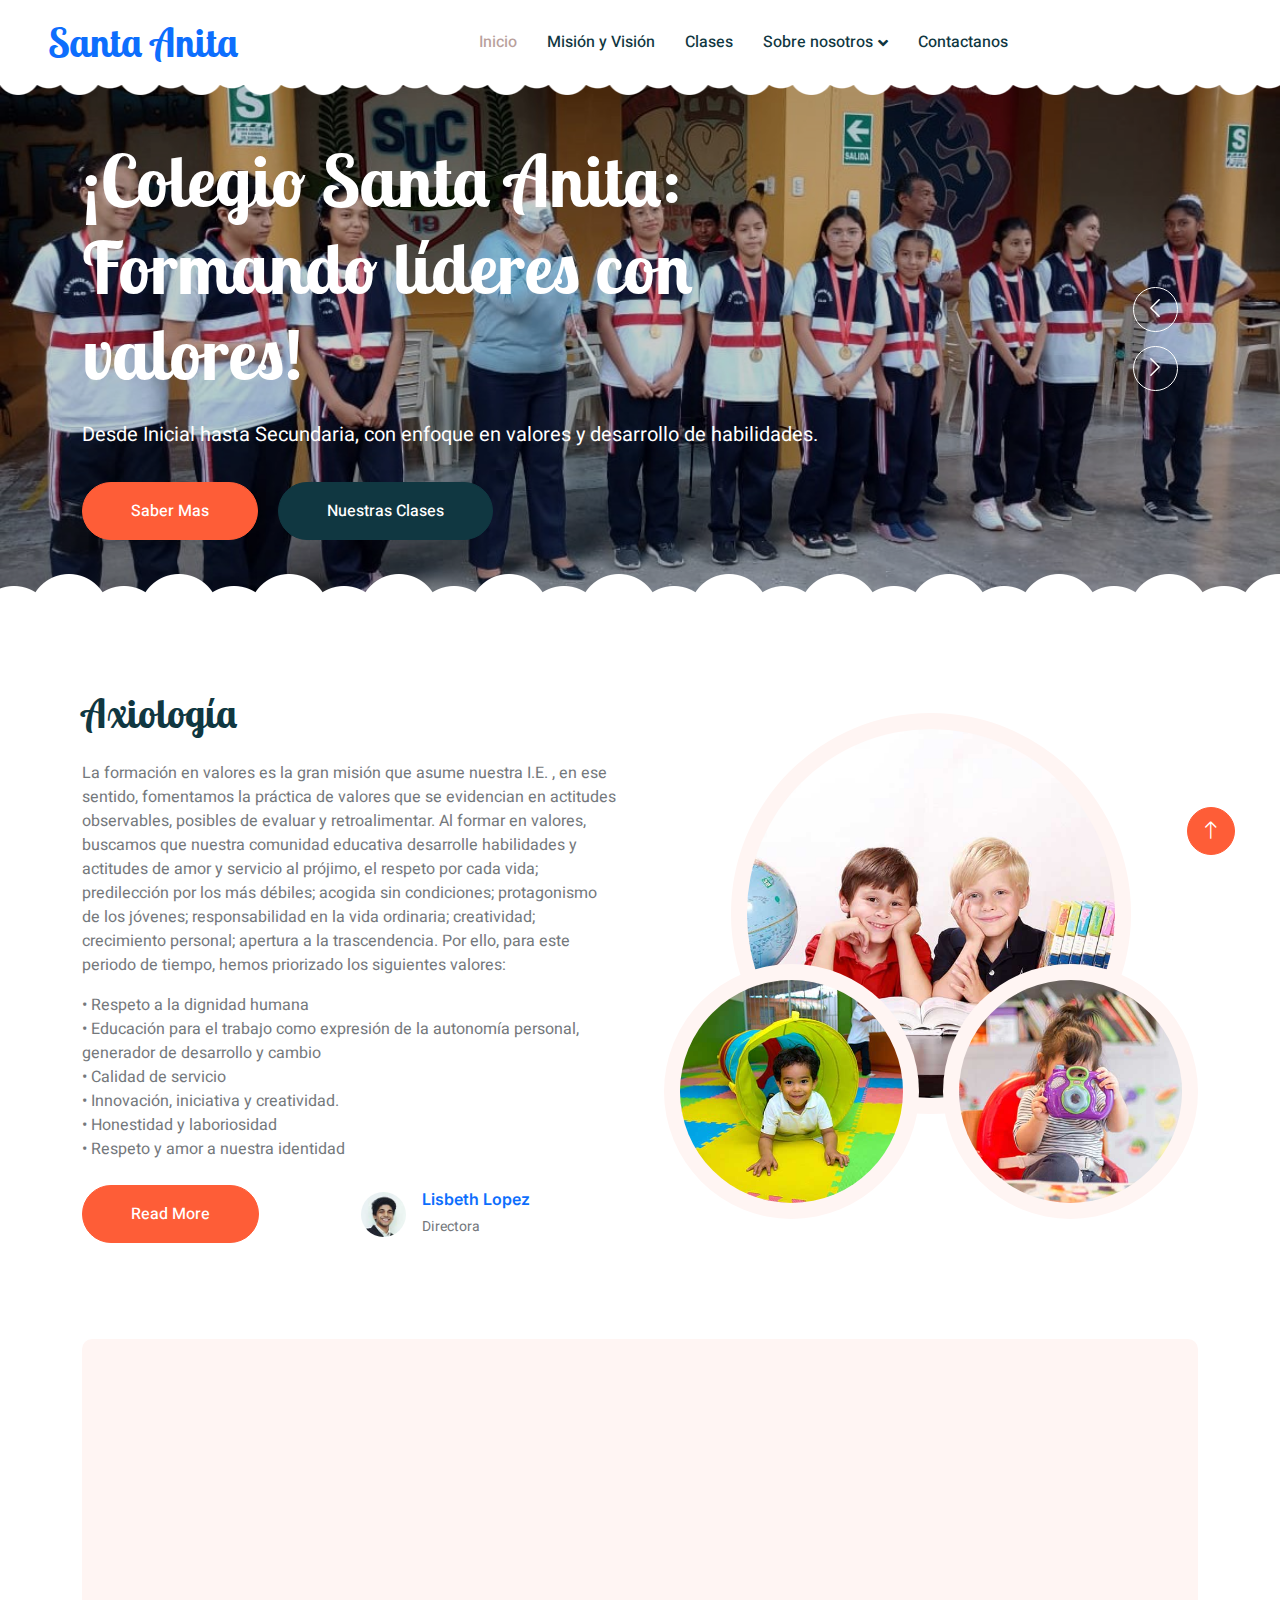
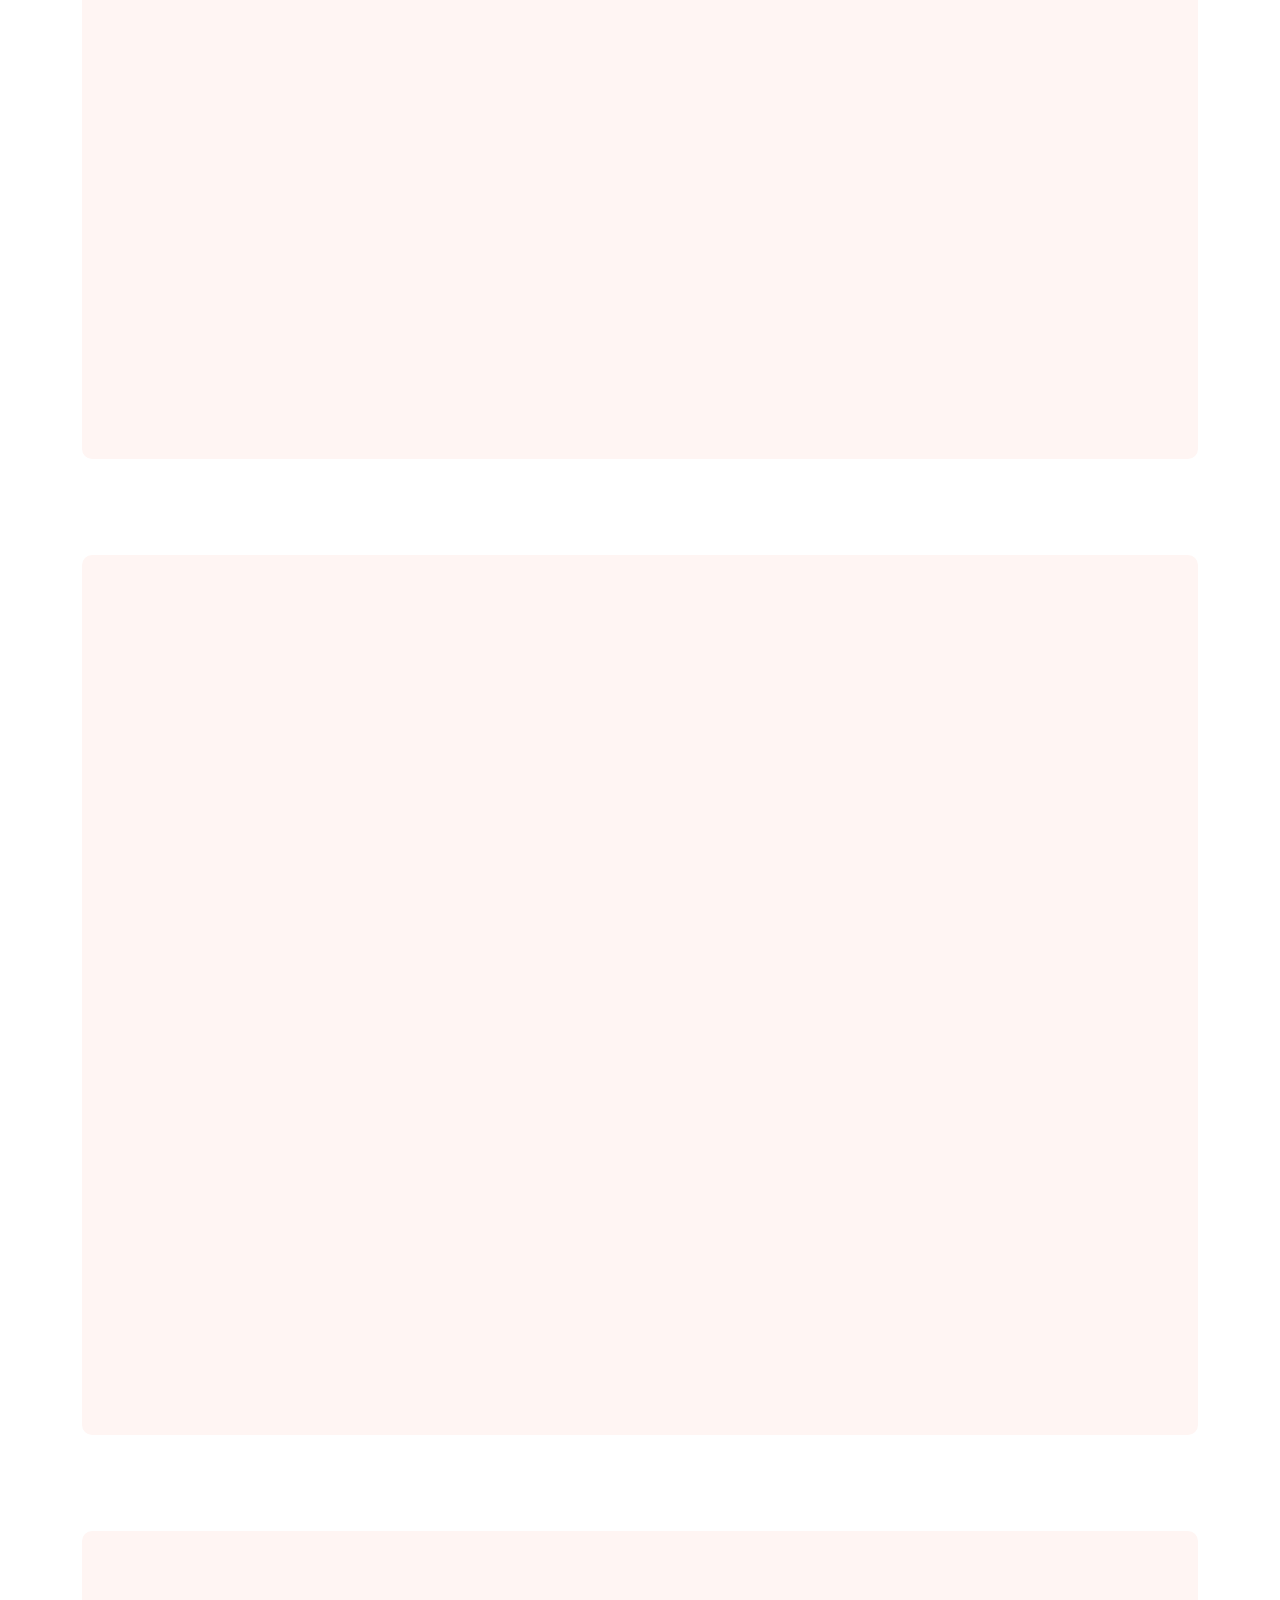
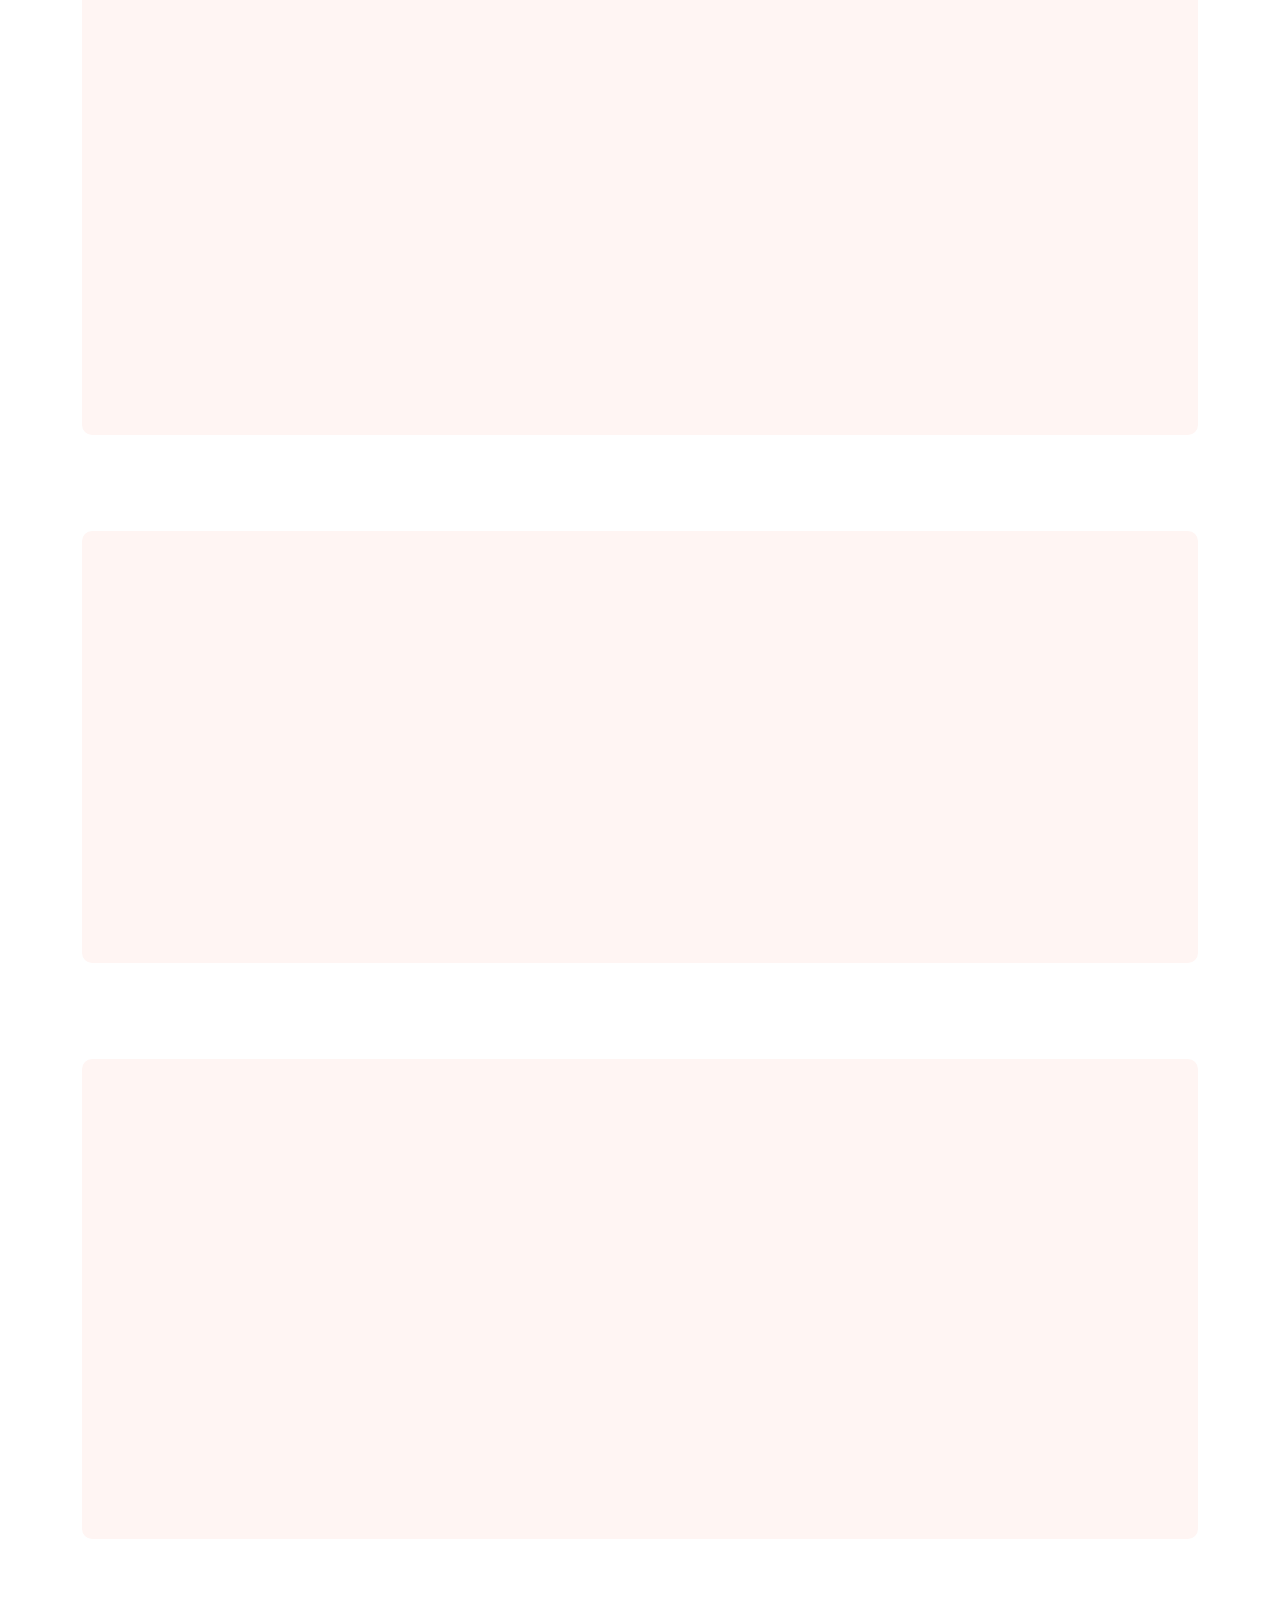
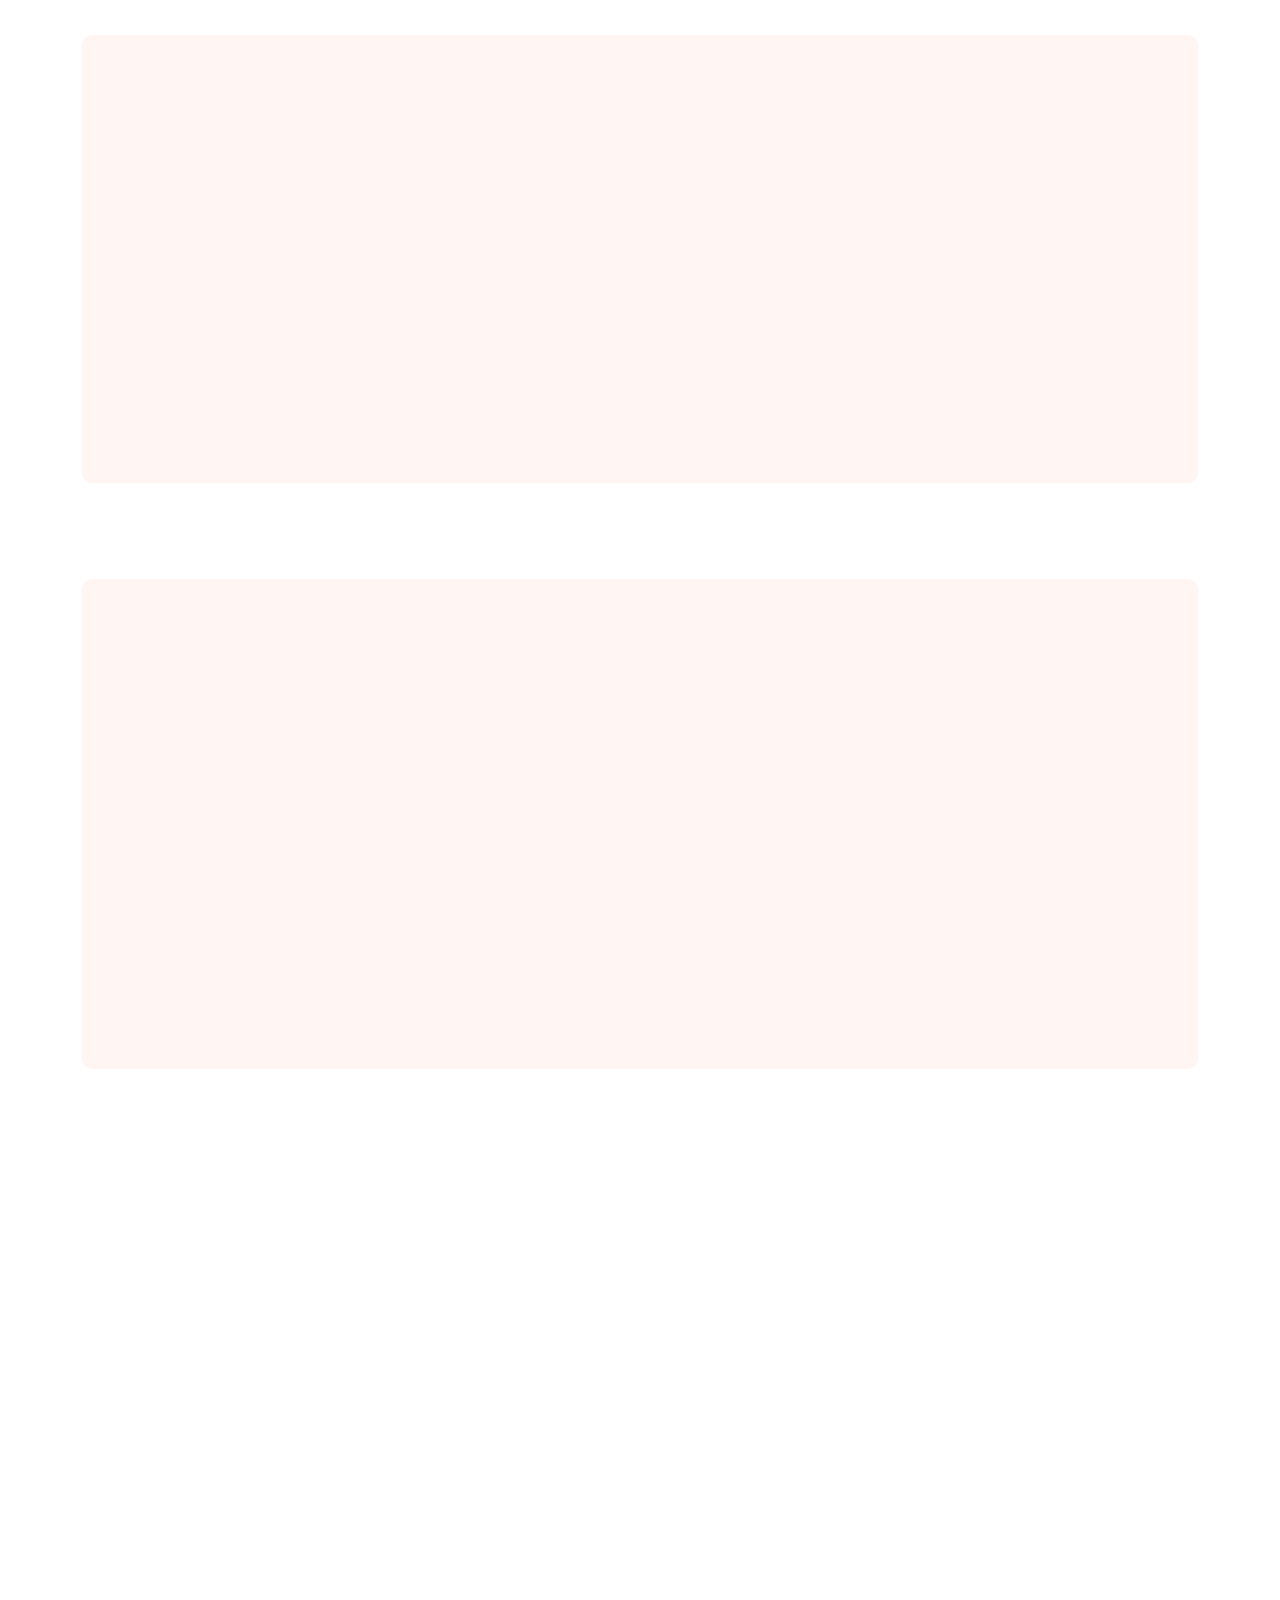
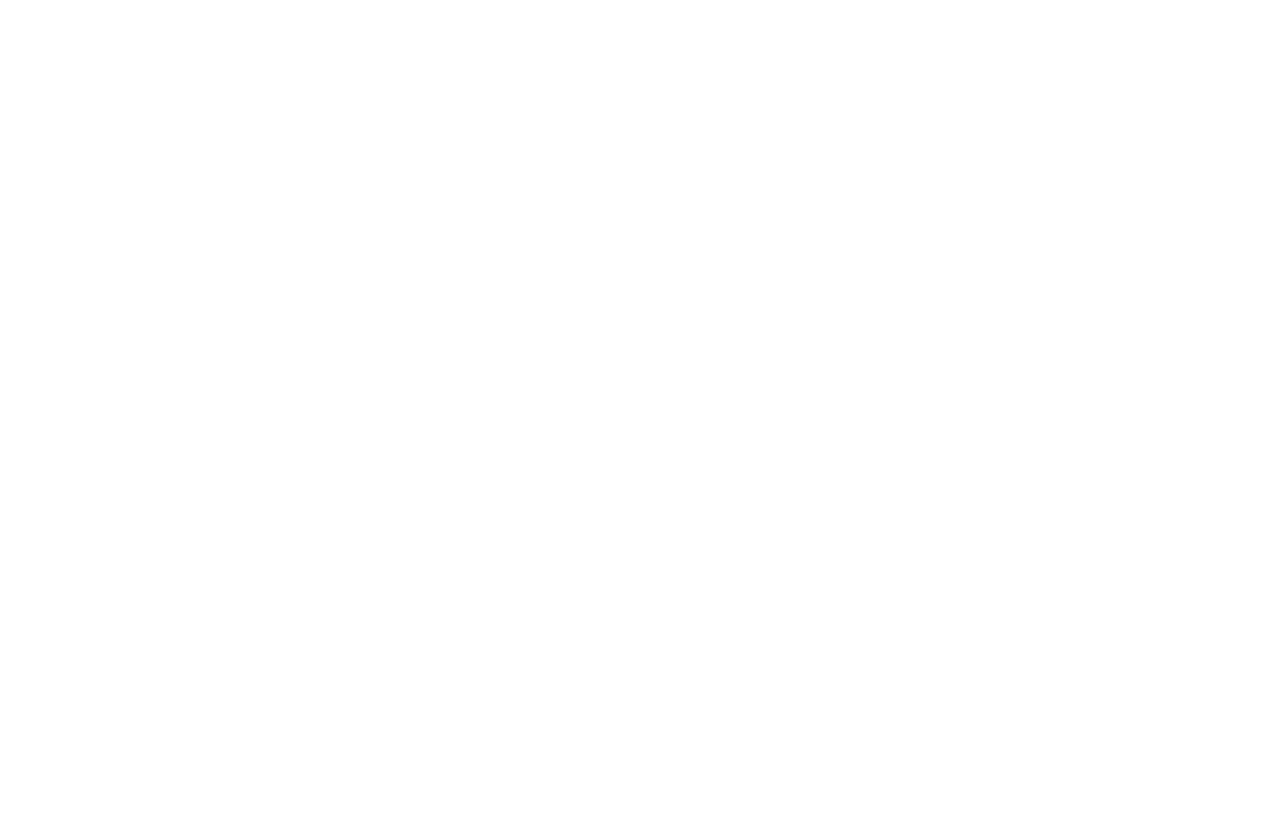
==== commit 9f35d281: "Add files via upload" ====
--- a/index.html
+++ b/index.html
@@ -53,7 +53,7 @@
             <div class="collapse navbar-collapse" id="navbarCollapse">
                 <div class="navbar-nav mx-auto">
                     <a href="index.html" class="nav-item nav-link active">Inicio</a>
-                    <a href="about.html" class="nav-item nav-link text-center">Mision y Vision</a>
+                    <a href="about.html" class="nav-item nav-link text-center">Misión y Visión</a>
                     <a href="classes.html" class="nav-item nav-link">Clases</a>
                     <div class="nav-item dropdown">
                         <a href="#" class="nav-link dropdown-toggle" data-bs-toggle="dropdown">Sobre nosotros</a>
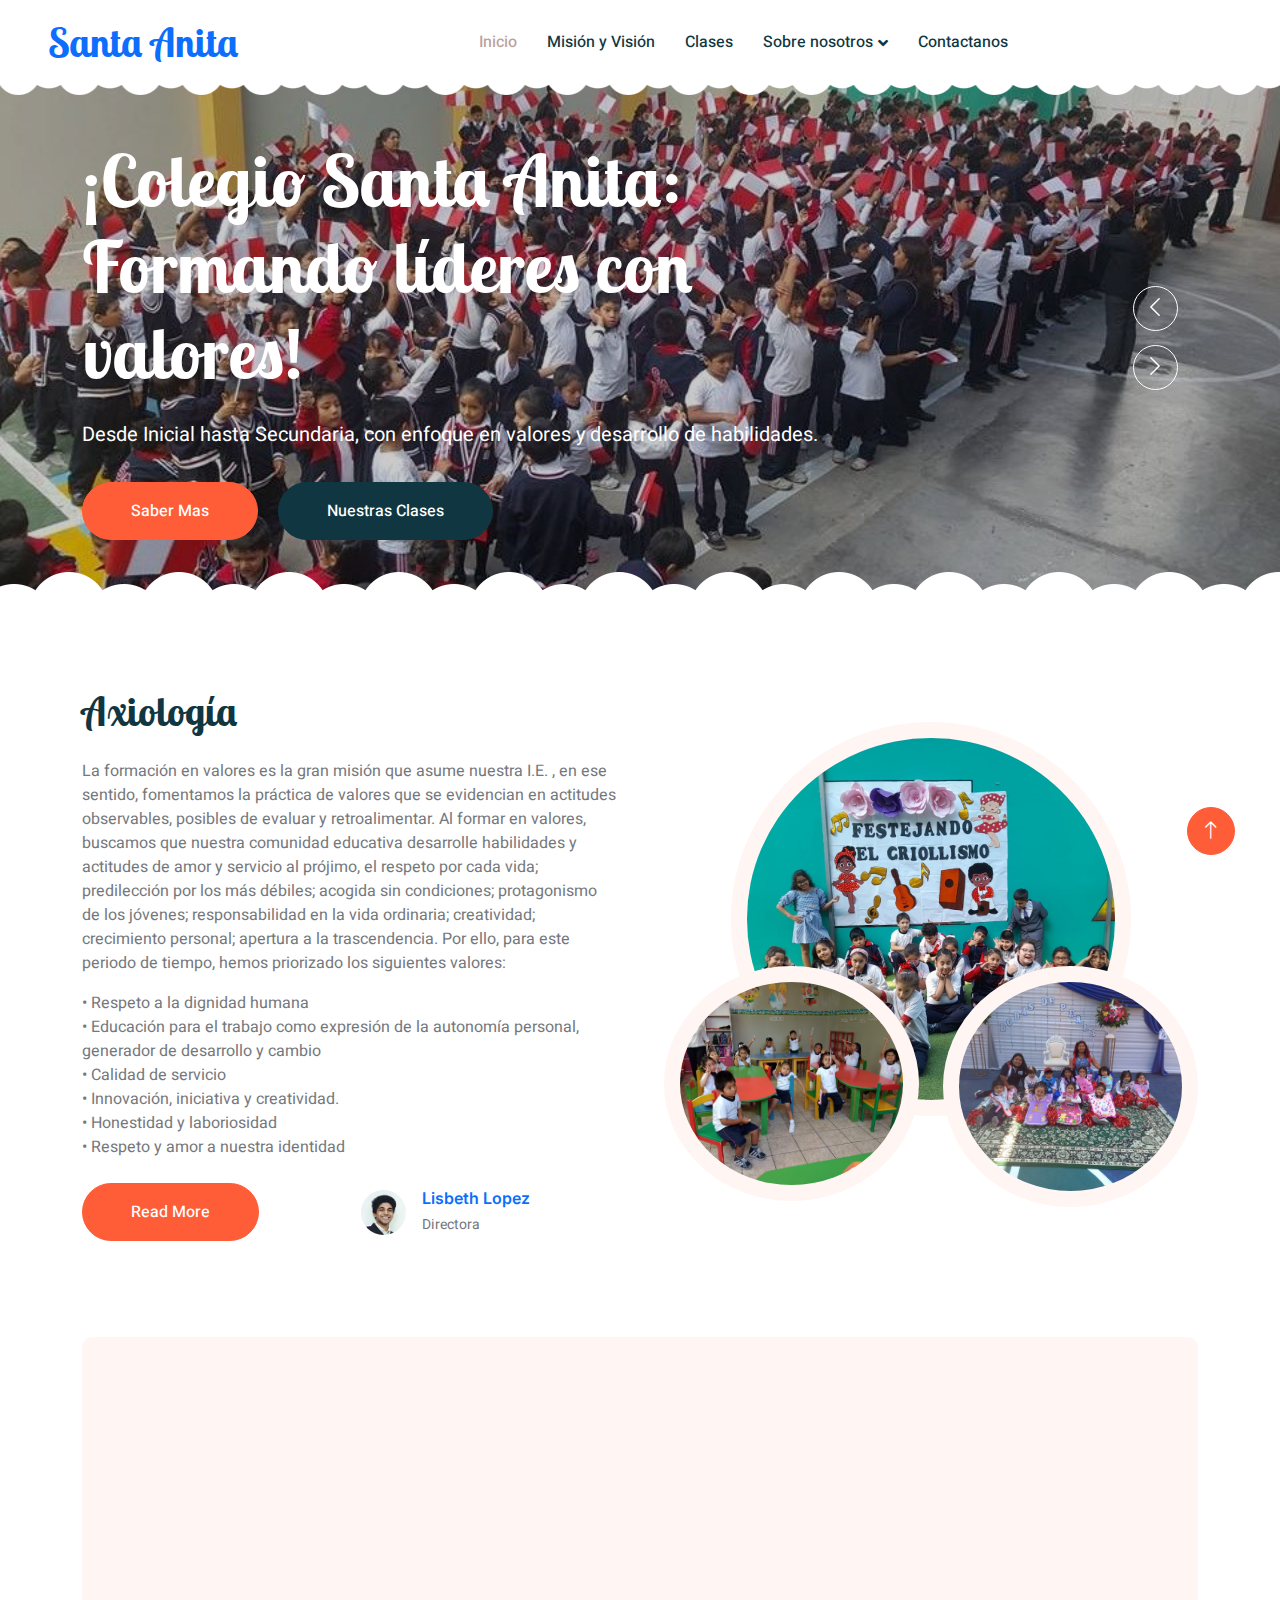
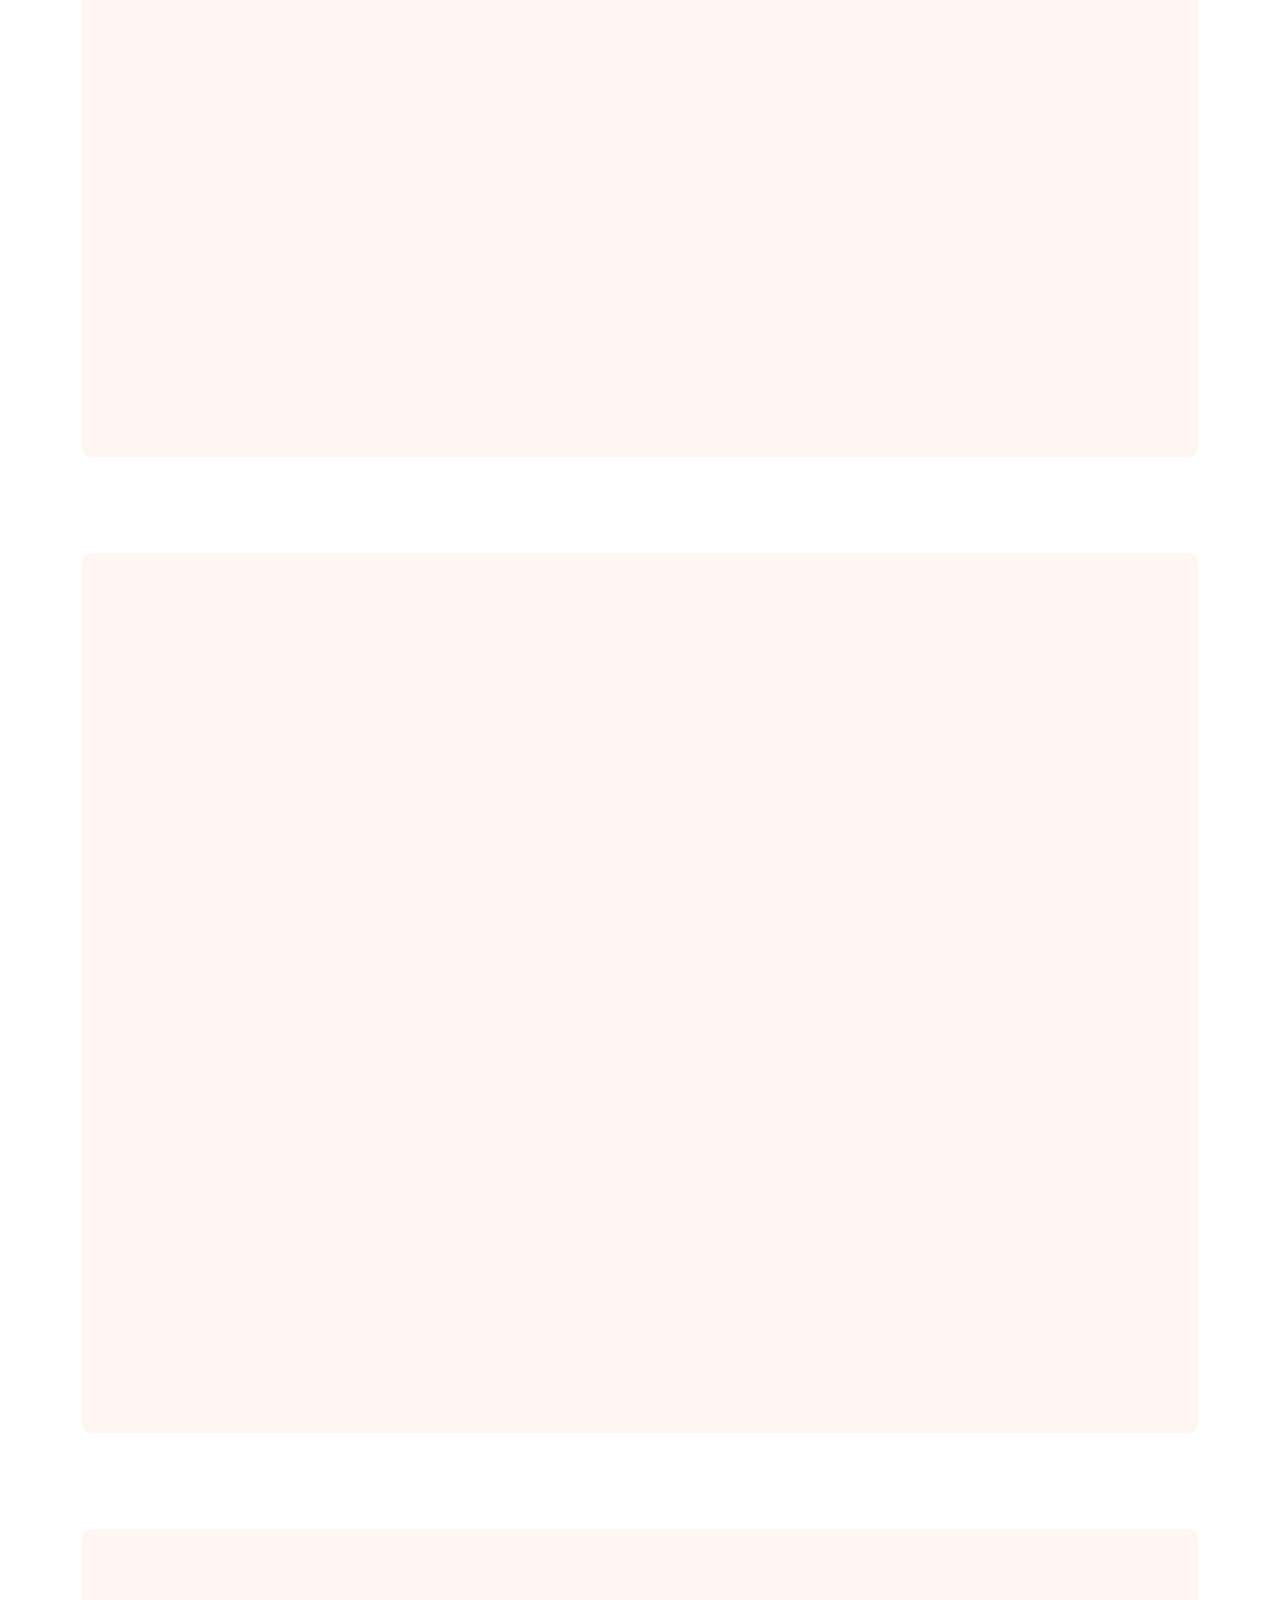
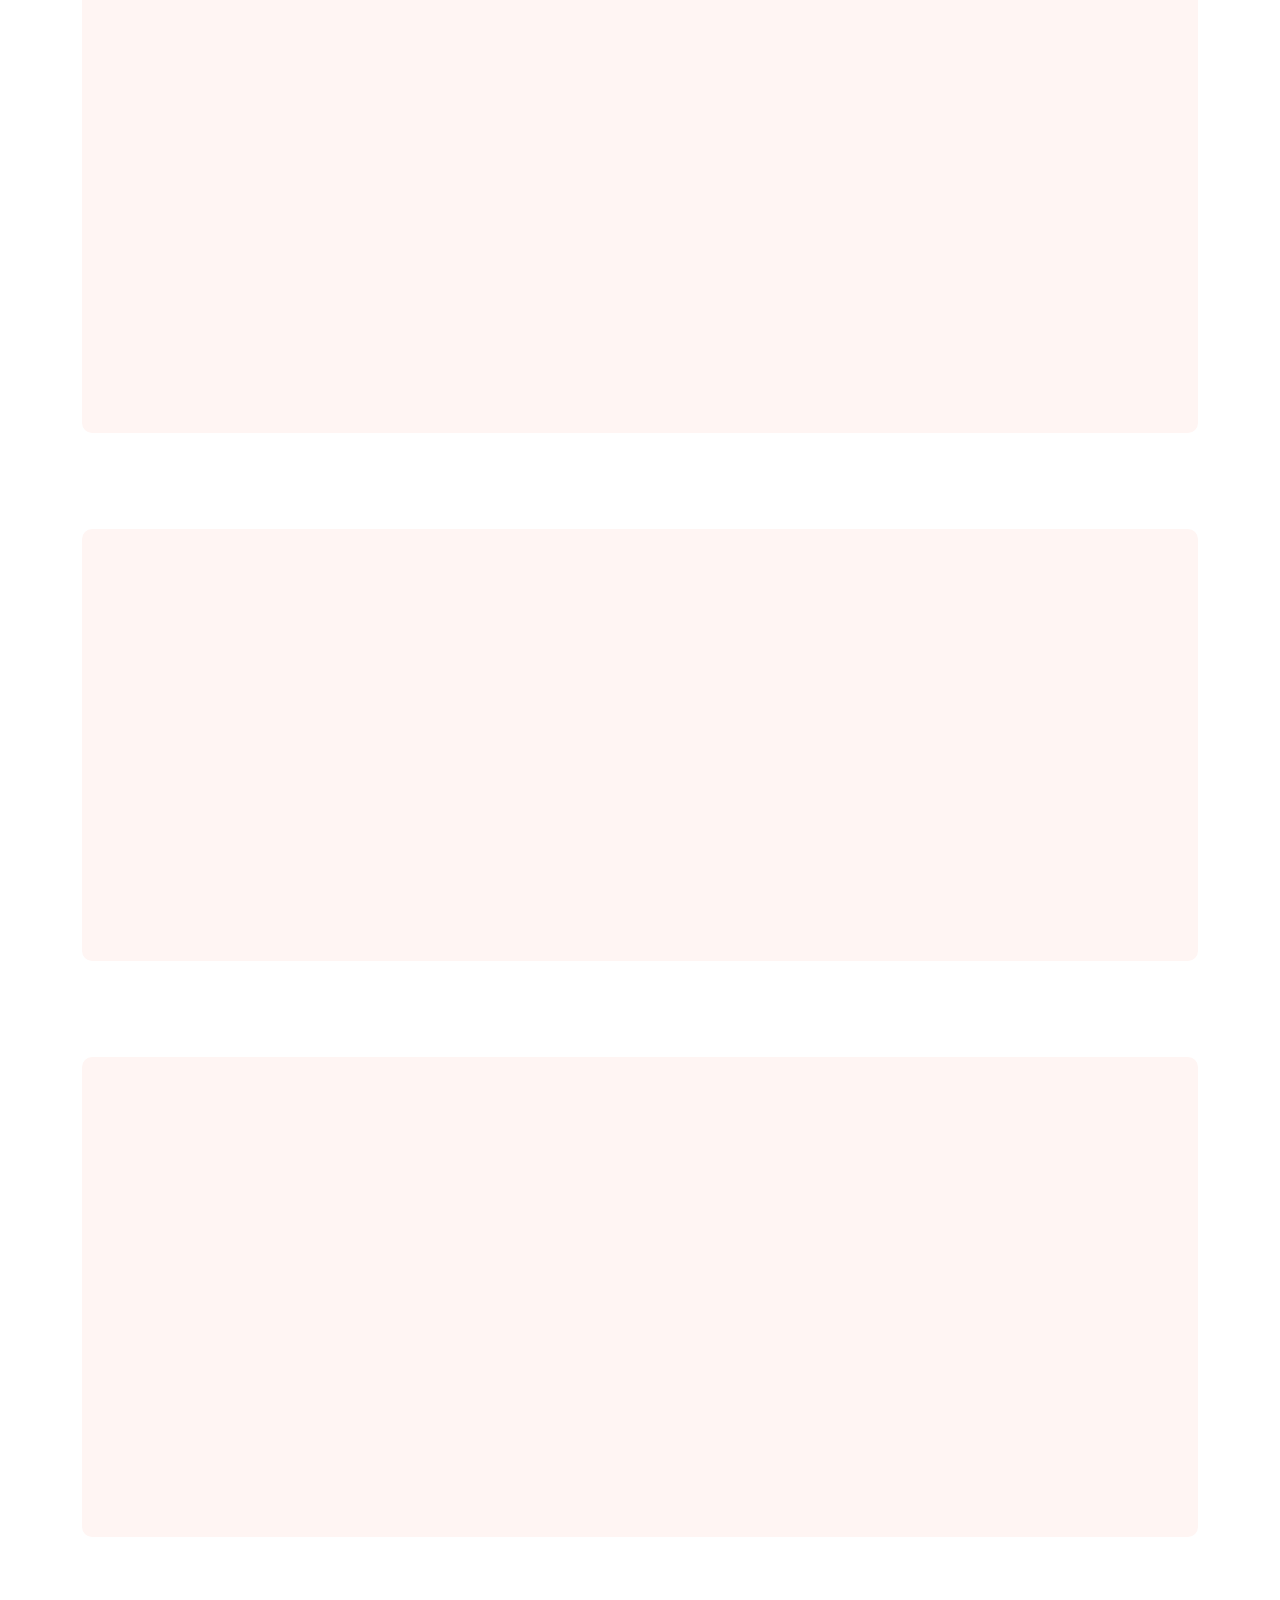
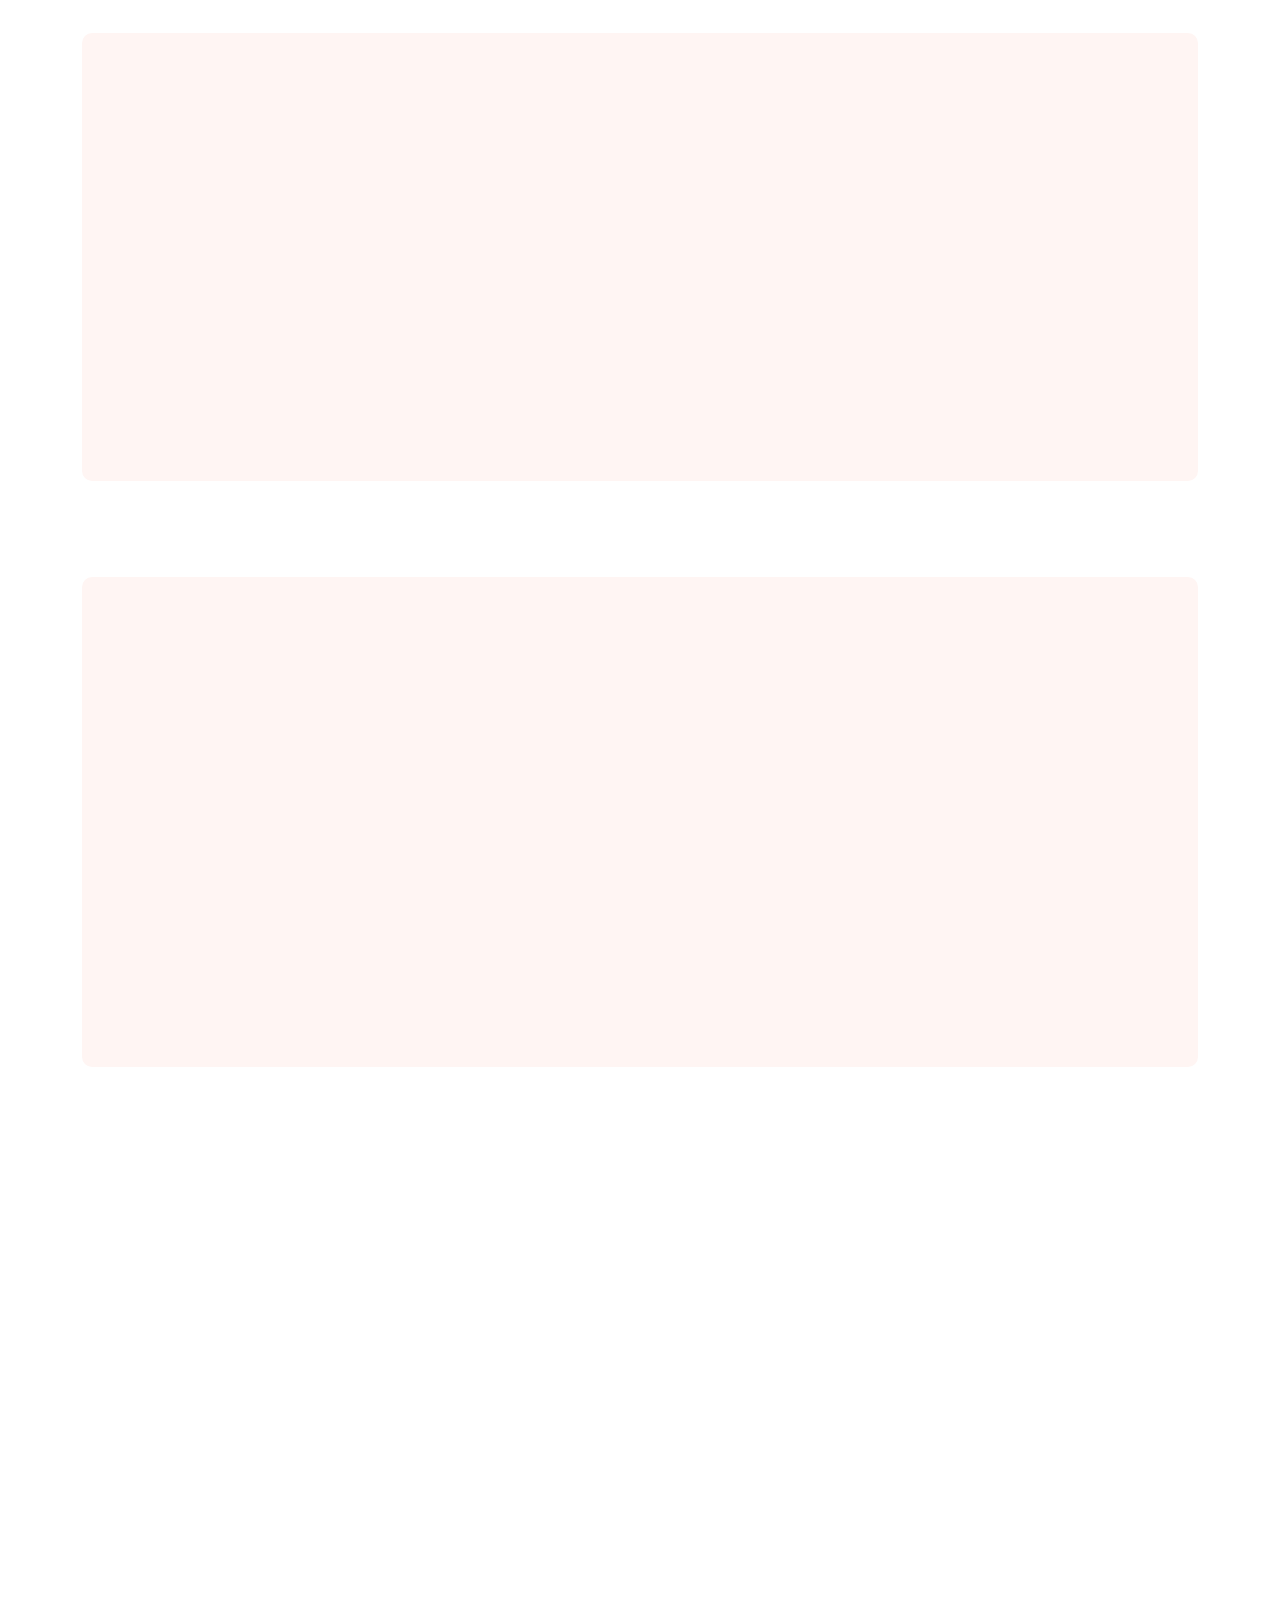
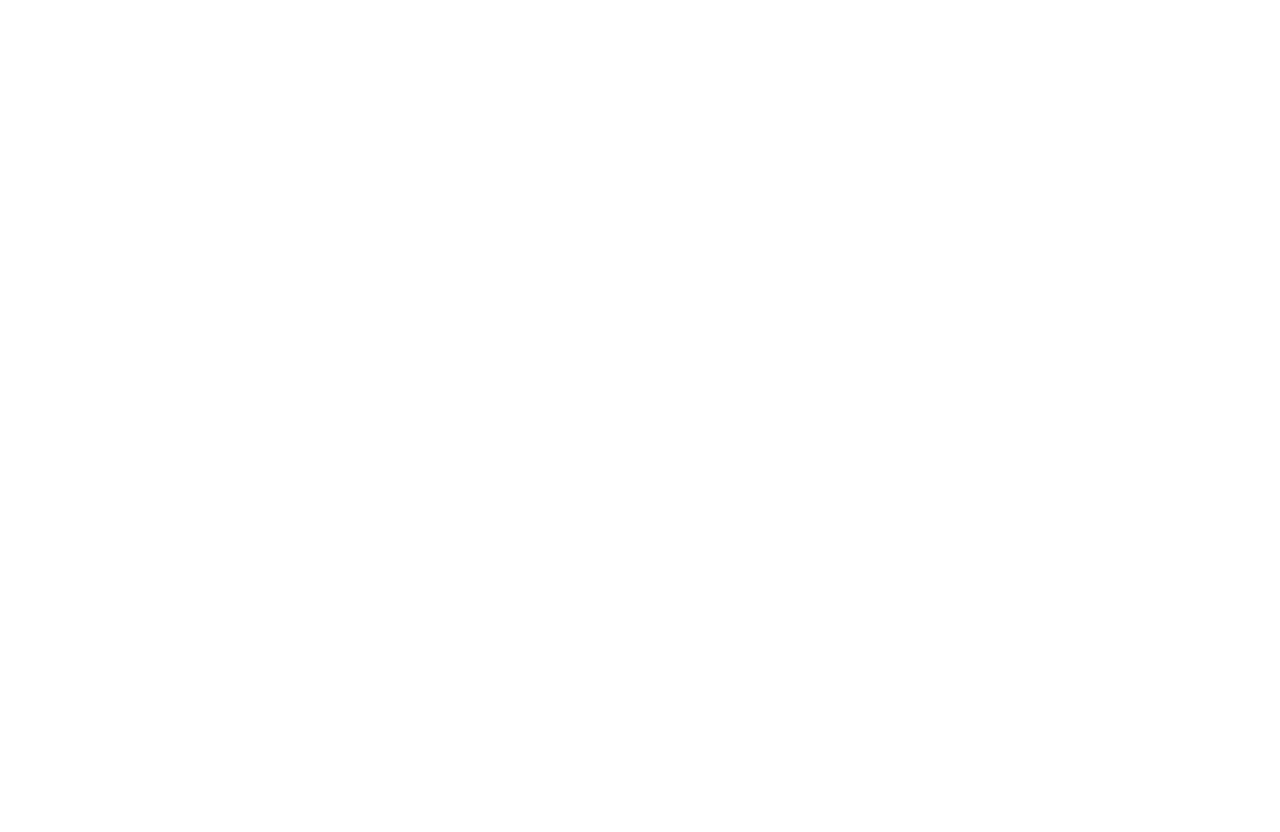
==== commit aa2a824d: "Add files via upload" ====
--- a/index.html
+++ b/index.html
@@ -75,7 +75,7 @@
         <div class="container-fluid p-0 mb-5">
             <div class="owl-carousel header-carousel position-relative">
                 <div class="owl-carousel-item position-relative">
-                    <img class="img-fluid" src="img/WhatsApp Image 2024-02-13 at 12.05.54 PM.jpeg" alt="">
+                    <img class="img-fluid" src="img/portada 1.jpg" alt="">
                     <div class="position-absolute top-0 start-0 w-100 h-100 d-flex align-items-center" style="background: rgba(0, 0, 0, .2);">
                         <div class="container">
                             <div class="row justify-content-start">
@@ -141,13 +141,13 @@
                     <div class="col-lg-6 about-img wow fadeInUp" data-wow-delay="0.5s">
                         <div class="row">
                             <div class="col-12 text-center">
-                                <img class="img-fluid w-75 rounded-circle bg-light p-3" src="img/about-1.jpg" alt="">
+                                <img class="img-fluid w-75 rounded-circle bg-light p-3" src="img/9.jpeg" alt="">
                             </div>
                             <div class="col-6 text-start" style="margin-top: -150px;">
-                                <img class="img-fluid w-100 rounded-circle bg-light p-3" src="img/about-2.jpg" alt="">
+                                <img class="img-fluid w-100 rounded-circle bg-light p-3" src="img/7.jpeg" alt="">
                             </div>
                             <div class="col-6 text-end" style="margin-top: -150px;">
-                                <img class="img-fluid w-100 rounded-circle bg-light p-3" src="img/about-3.jpg" alt="">
+                                <img class="img-fluid w-100 rounded-circle bg-light p-3" src="img/8.jpeg" alt="">
                             </div>
                         </div>
                     </div>
@@ -164,7 +164,7 @@
                     <div class="row g-0">
                         <div class="col-lg-6 wow fadeIn" data-wow-delay="0.1s" style="min-height: 400px;">
                             <div class="position-relative h-100">
-                                <img class="position-absolute w-100 h-100 rounded" src="img/recorte 1.jpeg" style="object-fit: cover;">
+                                <img class="position-absolute w-100 h-100 rounded" src="img/sor-ana-de-los-angeles-monteagudo.jpg" style="object-fit: cover;">
                             </div>
                         </div>
                         <div class="col-lg-6 wow fadeIn" data-wow-delay="0.5s">
@@ -205,7 +205,7 @@
                         </div>
                         <div class="col-lg-6 wow fadeIn" data-wow-delay="0.1s" style="min-height: 400px;">
                             <div class="position-relative h-100">
-                                <img class="position-absolute w-100 h-100 rounded" src="img/recorte 1.jpeg" style="object-fit: cover;">
+                                <img class="position-absolute w-100 h-100 rounded" src="img/4.jpeg" style="object-fit: cover;">
                             </div>
                         </div>
                         
@@ -221,7 +221,7 @@
 
                         <div class="col-lg-6 wow fadeIn" data-wow-delay="0.1s" style="min-height: 400px;">
                             <div class="position-relative h-100">
-                                <img class="position-absolute w-100 h-100 rounded" src="img/recorte 1.jpeg" style="object-fit: cover;">
+                                <img class="position-absolute w-100 h-100 rounded" src="img/6.jpeg" style="object-fit: cover;">
                             </div>
                         </div>
                         <div class="col-lg-6 wow fadeIn" data-wow-delay="0.5s">
@@ -251,7 +251,7 @@
                         </div>
                         <div class="col-lg-6 wow fadeIn" data-wow-delay="0.1s" style="min-height: 400px;">
                             <div class="position-relative h-100">
-                                <img class="position-absolute w-100 h-100 rounded" src="img/recorte 1.jpeg" style="object-fit: cover;">
+                                <img class="position-absolute w-100 h-100 rounded" src="img/WhatsApp Image 2024-02-20 at 9.04.58 AM.jpeg" style="object-fit: cover;">
                             </div>
                         </div>
                         
@@ -266,7 +266,7 @@
                     <div class="row g-0">
                         <div class="col-lg-6 wow fadeIn" data-wow-delay="0.1s" style="min-height: 400px;">
                             <div class="position-relative h-100">
-                                <img class="position-absolute w-100 h-100 rounded" src="img/recorte 1.jpeg" style="object-fit: cover;">
+                                <img class="position-absolute w-100 h-100 rounded" src="img/WhatsApp Image 2024-02-20 at 9.05.00 AM (1).jpeg" style="object-fit: cover;">
                             </div>
                         </div>
                         <div class="col-lg-6 wow fadeIn" data-wow-delay="0.5s">
@@ -301,7 +301,7 @@
                         </div>
                         <div class="col-lg-6 wow fadeIn" data-wow-delay="0.1s" style="min-height: 400px;">
                             <div class="position-relative h-100">
-                                <img class="position-absolute w-100 h-100 rounded" src="img/recorte 1.jpeg" style="object-fit: cover;">
+                                <img class="position-absolute w-100 h-100 rounded" src="img/WhatsApp Image 2024-02-20 at 12.09.21 PM.jpeg" style="object-fit: cover;">
                             </div>
                         </div>
                         
@@ -322,7 +322,7 @@
                     <div class="row g-0">
                         <div class="col-lg-6 wow fadeIn" data-wow-delay="0.5s" style="min-height: 400px;">
                             <div class="position-relative h-100">
-                                <img class="position-absolute w-100 h-100 rounded" src="img/appointment.jpg" style="object-fit: cover;">
+                                <img class="position-absolute w-100 h-100 rounded" src="img/WhatsApp Image 2024-02-20 at 9.05.01 AM.jpeg" style="object-fit: cover;">
                             </div>
                         </div>
                         <div class="col-lg-6 wow fadeIn" data-wow-delay="0.1s">
@@ -461,22 +461,22 @@
                         <h3 class="text-white mb-4">Galeria de Fotos</h3>
                         <div class="row g-2 pt-2">
                             <div class="col-4">
-                                <img class="img-fluid rounded bg-light p-1" src="img/classes-1.jpg" alt="">
+                                <img class="img-fluid rounded bg-light p-1" src="img/WhatsApp Image 2024-02-13 at 12.13.09 PM (2).jpeg" alt="">
                             </div>
                             <div class="col-4">
-                                <img class="img-fluid rounded bg-light p-1" src="img/classes-2.jpg" alt="">
+                                <img class="img-fluid rounded bg-light p-1" src="img/WhatsApp Image 2024-02-13 at 12.13.08 PM (1).jpeg" alt="">
                             </div>
                             <div class="col-4">
-                                <img class="img-fluid rounded bg-light p-1" src="img/classes-3.jpg" alt="">
+                                <img class="img-fluid rounded bg-light p-1" src="img/WhatsApp Image 2024-02-20 at 8.33.29 AM (1).jpeg" alt="">
                             </div>
                             <div class="col-4">
-                                <img class="img-fluid rounded bg-light p-1" src="img/classes-4.jpg" alt="">
+                                <img class="img-fluid rounded bg-light p-1" src="img/WhatsApp Image 2024-02-20 at 11.50.56 AM (2).jpeg" alt="">
                             </div>
                             <div class="col-4">
-                                <img class="img-fluid rounded bg-light p-1" src="img/classes-5.jpg" alt="">
+                                <img class="img-fluid rounded bg-light p-1" src="img/WhatsApp Image 2024-02-20 at 9.05.01 AM (1).jpeg" alt="">
                             </div>
                             <div class="col-4">
-                                <img class="img-fluid rounded bg-light p-1" src="img/classes-6.jpg" alt="">
+                                <img class="img-fluid rounded bg-light p-1" src="img/WhatsApp Image 2024-02-20 at 9.04.53 AM (1).jpeg" alt="">
                             </div>
                         </div>
                     </div>
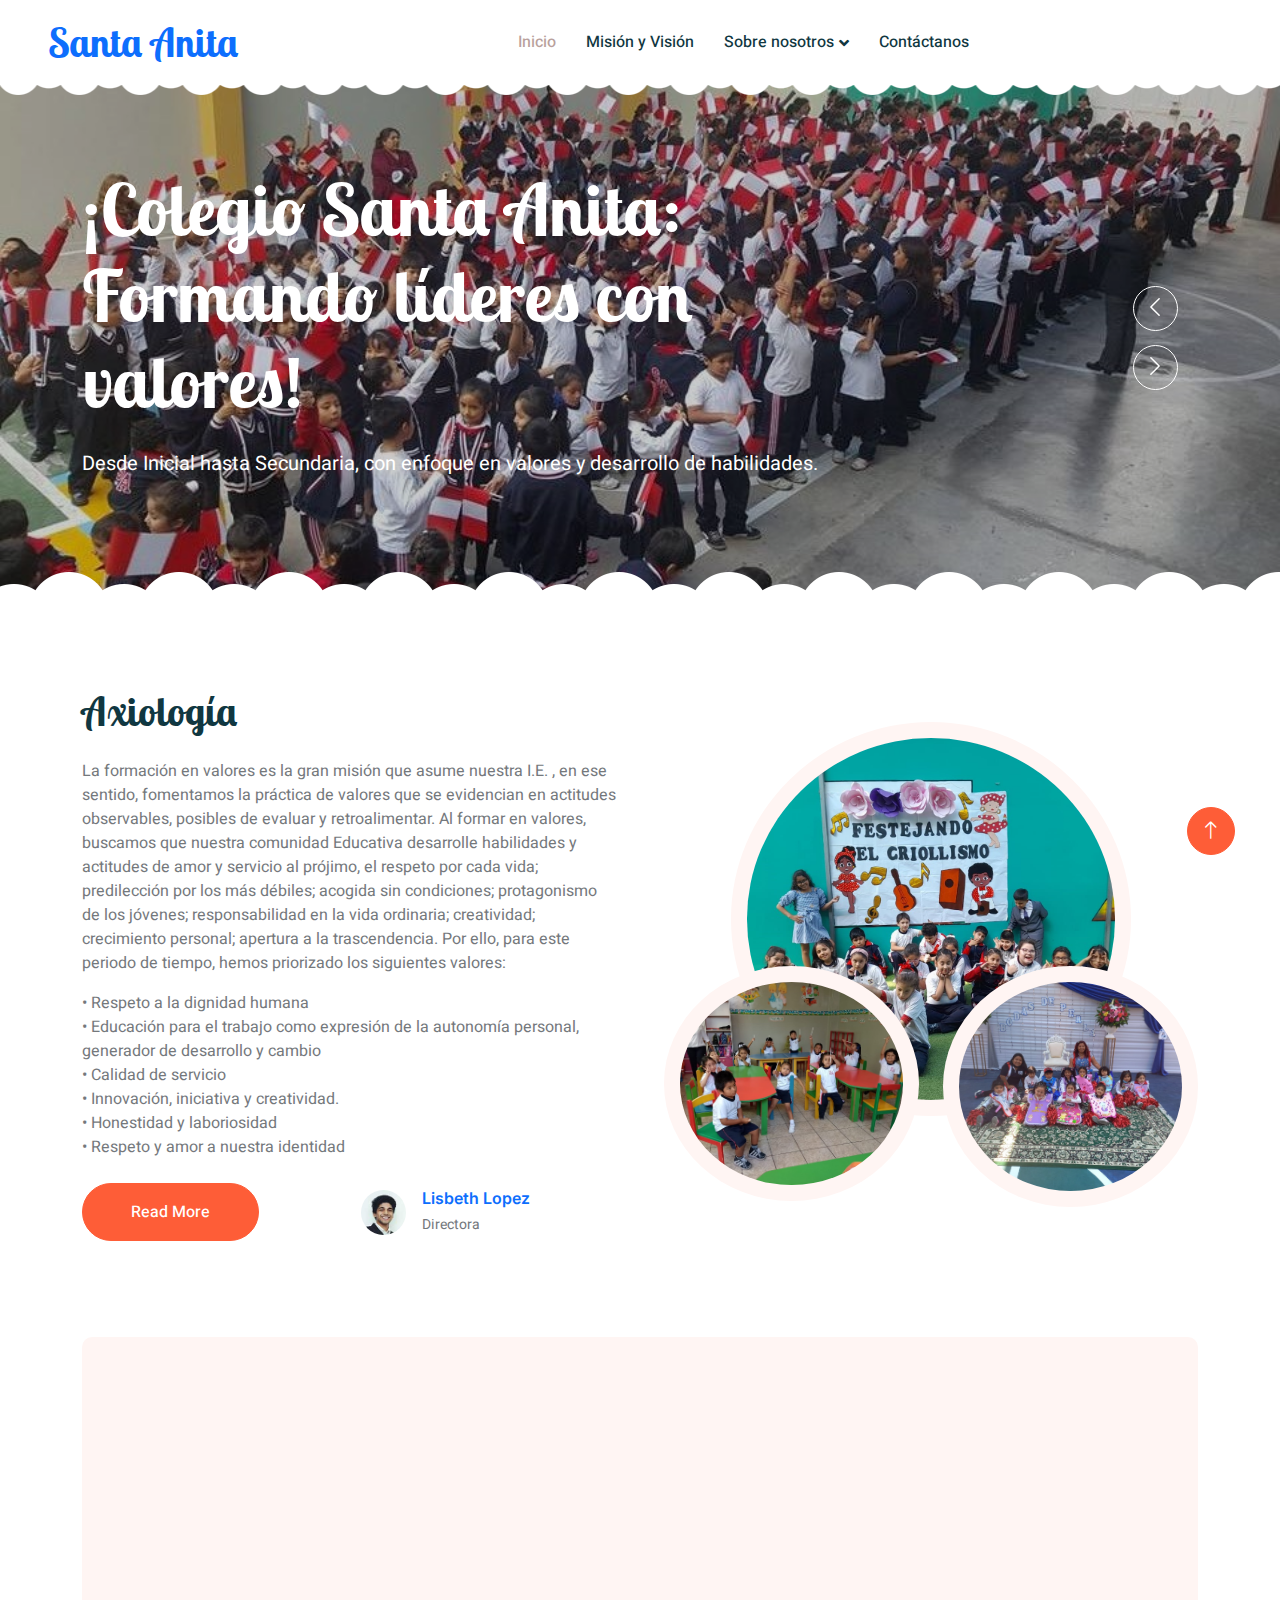
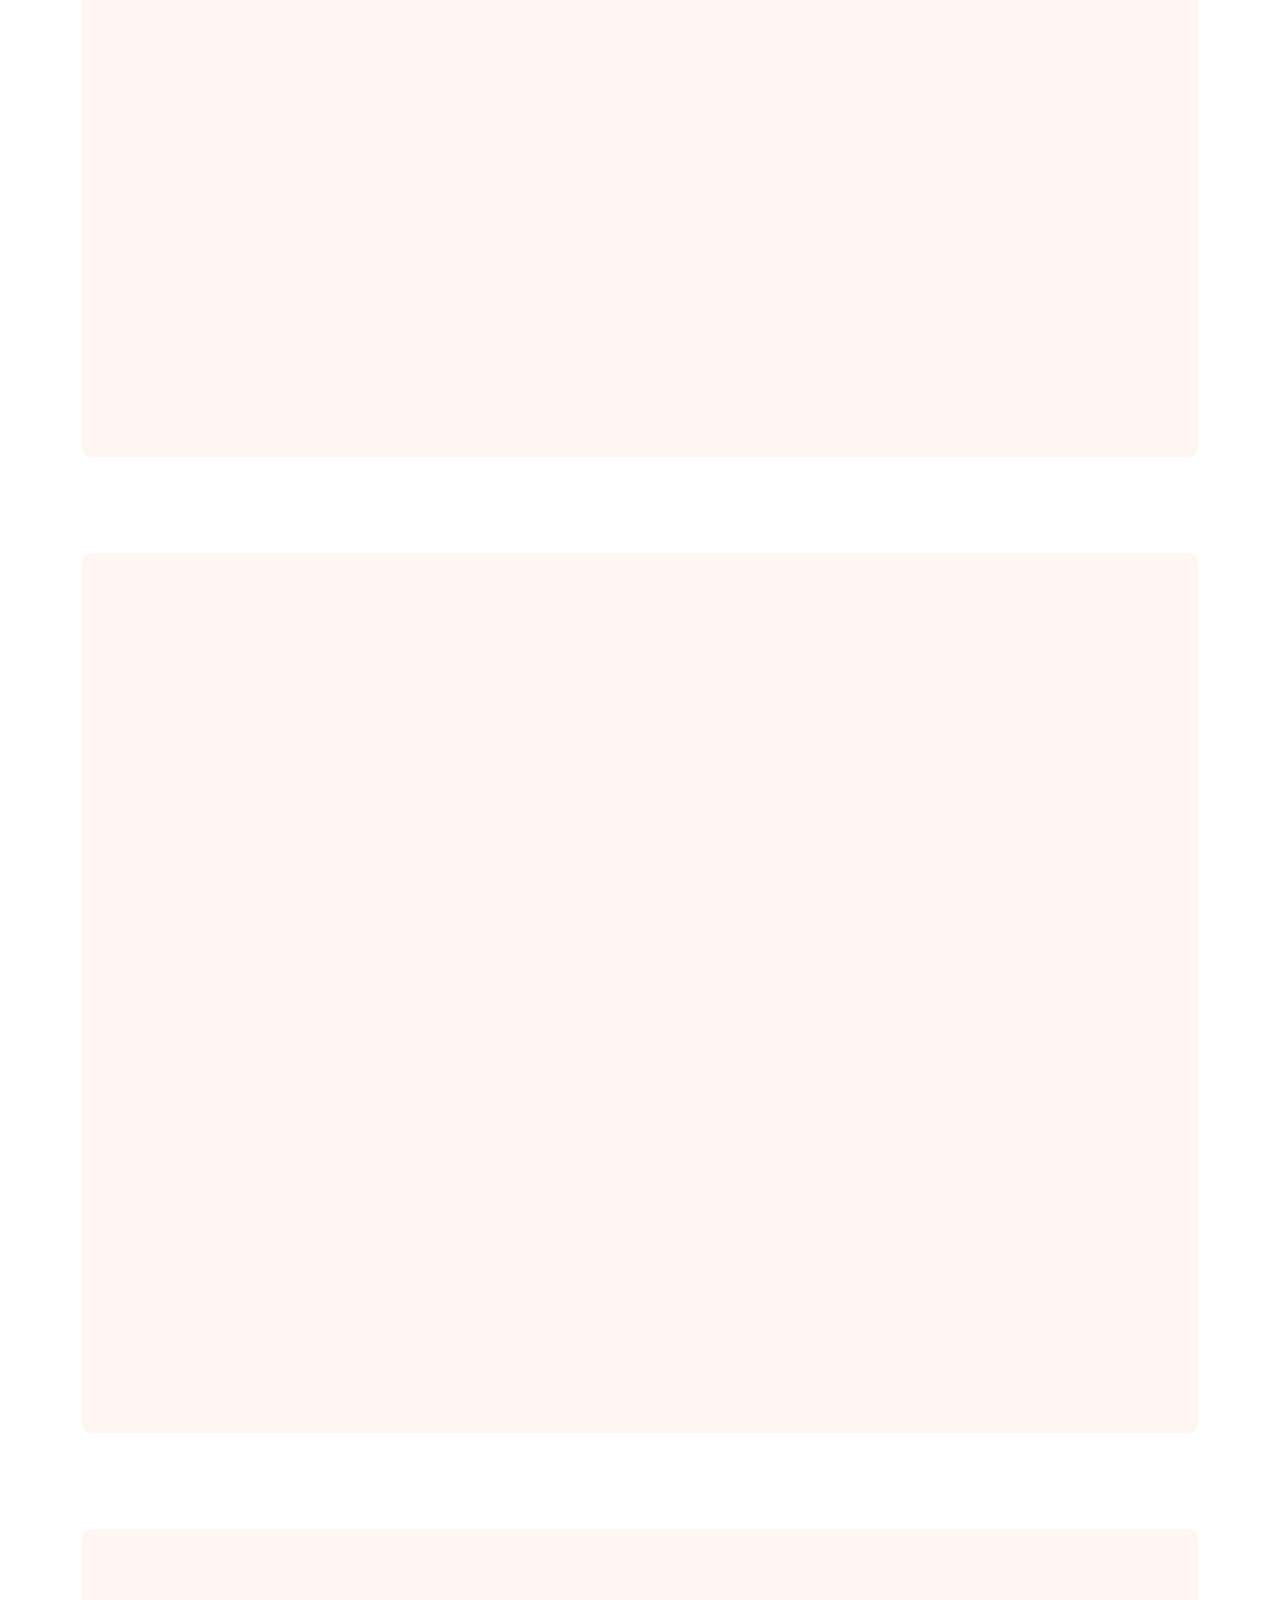
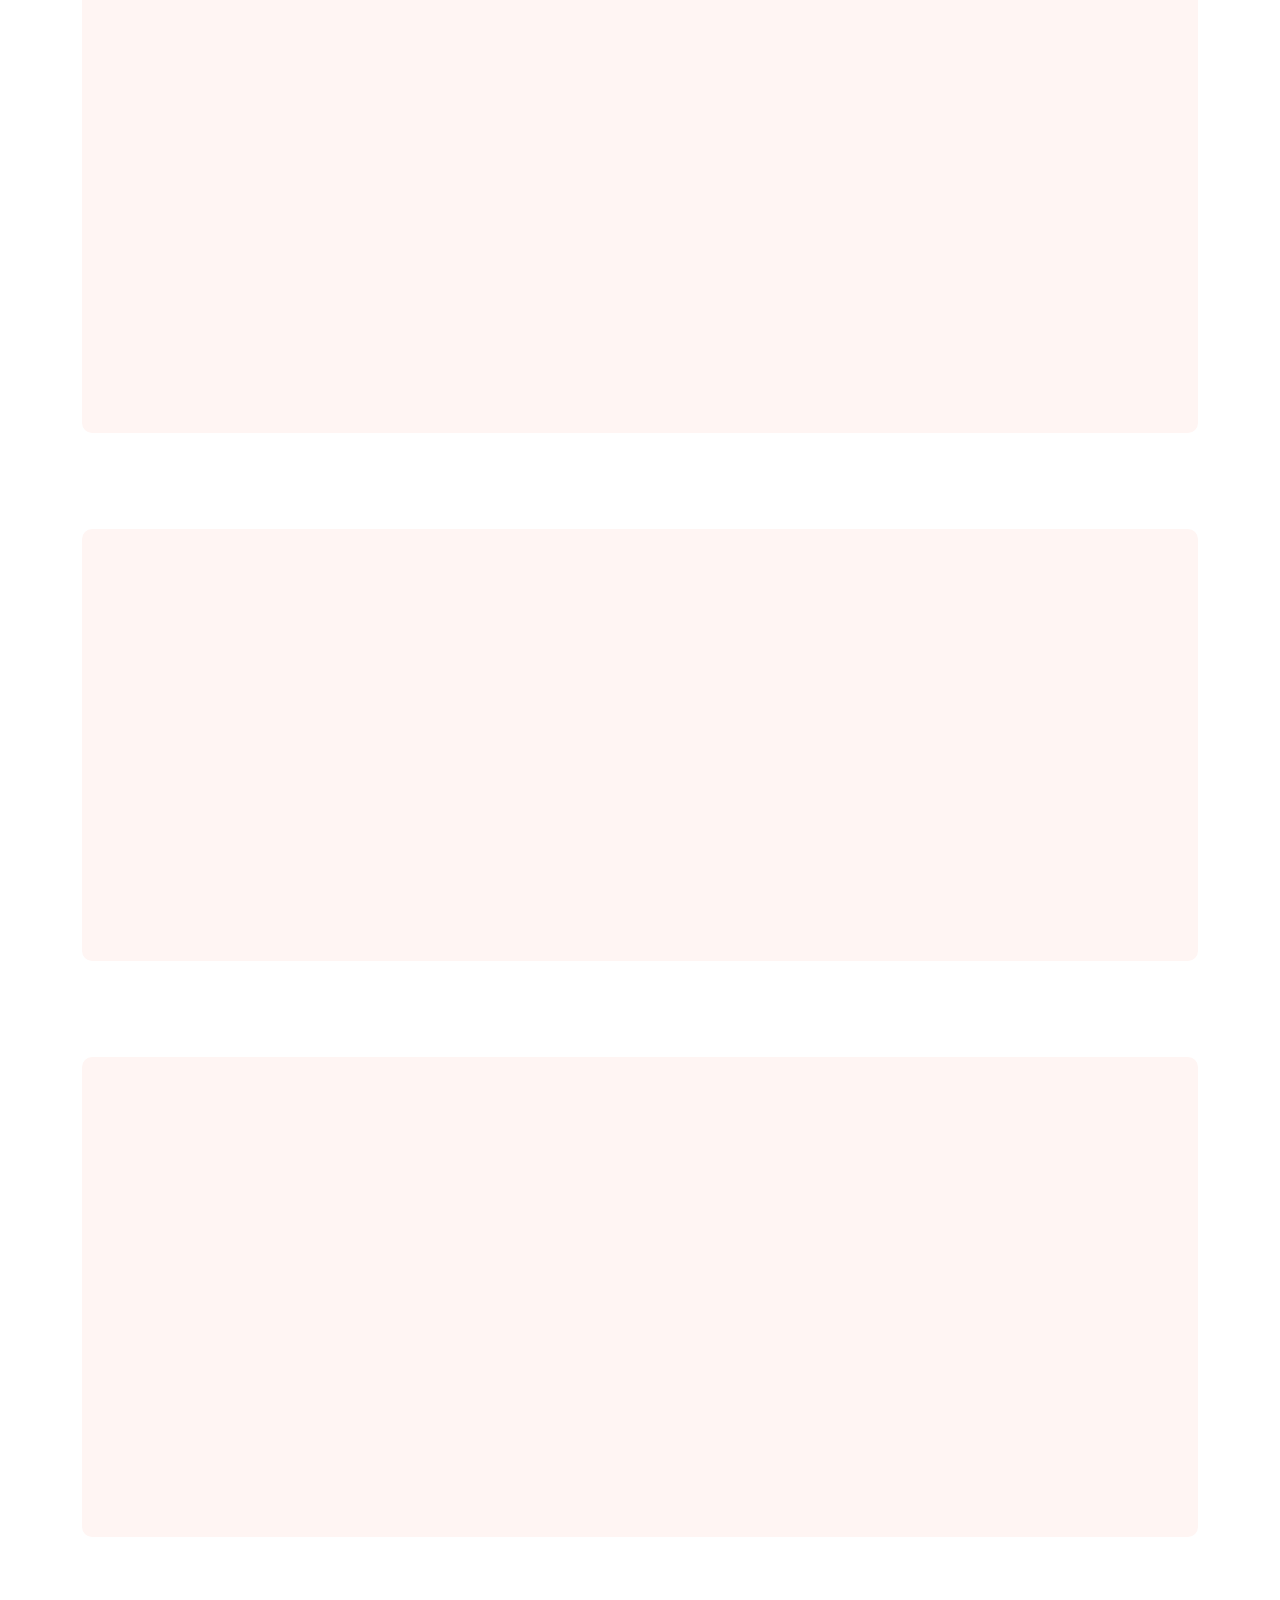
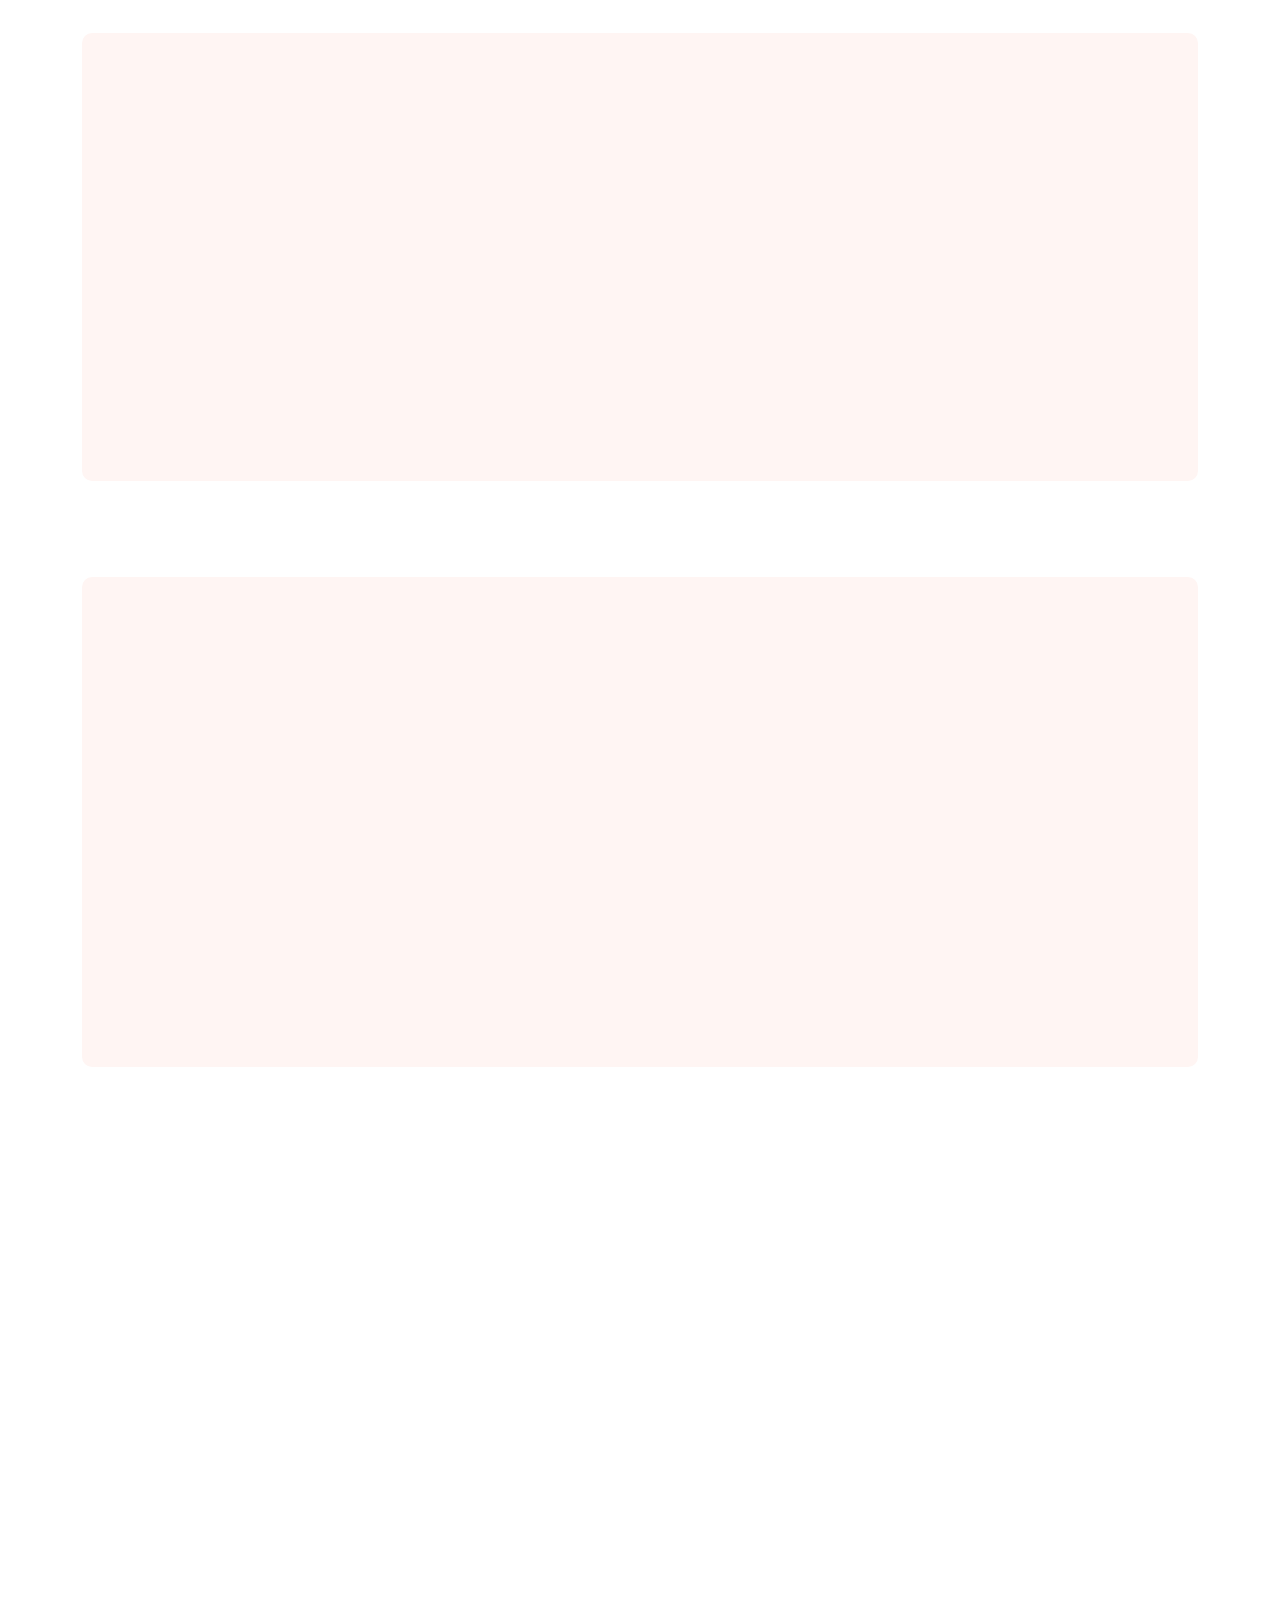
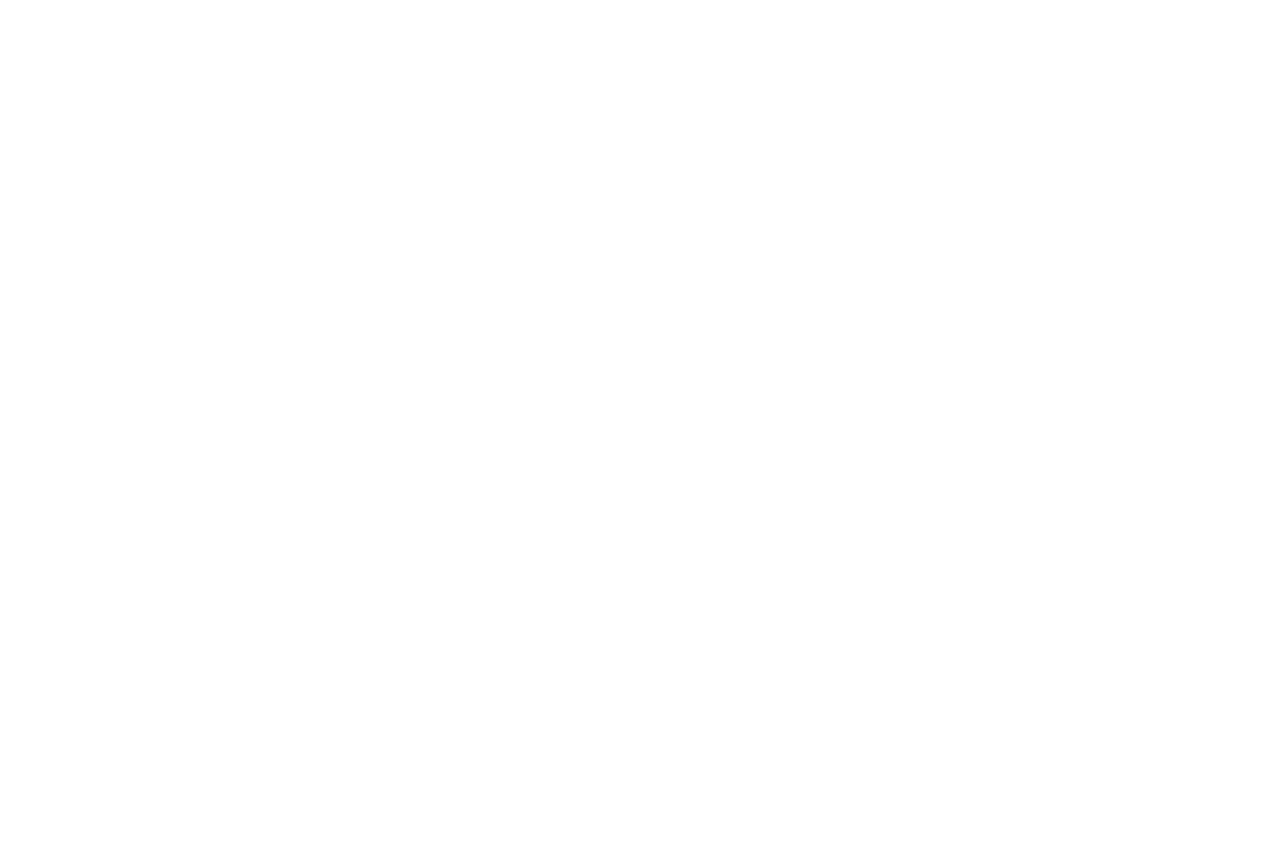
==== commit e816b30e: "Add files via upload" ====
--- a/index.html
+++ b/index.html
@@ -54,17 +54,15 @@
                 <div class="navbar-nav mx-auto">
                     <a href="index.html" class="nav-item nav-link active">Inicio</a>
                     <a href="about.html" class="nav-item nav-link text-center">Misión y Visión</a>
-                    <a href="classes.html" class="nav-item nav-link">Clases</a>
                     <div class="nav-item dropdown">
                         <a href="#" class="nav-link dropdown-toggle" data-bs-toggle="dropdown">Sobre nosotros</a>
                         <div class="dropdown-menu rounded-0 rounded-bottom border-0 shadow-sm m-0">
-                            <a href="call-to-action.html" class="dropdown-item">Become A Teachers</a>
-                            <a href="appointment.html" class="dropdown-item">Make Appointment</a>
-                            <a href="testimonial.html" class="dropdown-item">Testimonial</a>
-
-                        </div>
-                    </div>
-                    <a href="contact.html" class="nav-item nav-link">Contactanos</a>
+                            <a href="blog.html" class="dropdown-item">Blog</a>
+                            <a href="appointment.html" class="dropdown-item">Términos y Condiciones</a>
+
+                        </div>
+                    </div>
+                    <a href="contact.html" class="nav-item nav-link">Contáctanos</a>
                 </div>
             </div>
         </nav>
@@ -82,8 +80,6 @@
                                 <div class="col-10 col-lg-8">
                                     <h1 class="display-2 text-white animated slideInDown mb-4">¡Colegio Santa Anita: Formando líderes con valores!</h1>
                                     <p class="fs-5 fw-medium text-white mb-4 pb-2">Desde Inicial hasta Secundaria, con enfoque en valores y desarrollo de habilidades.</p>
-                                    <a href="" class="btn btn-primary rounded-pill py-sm-3 px-sm-5 me-3 animated slideInLeft">Saber Mas</a>
-                                    <a href="" class="btn btn-dark rounded-pill py-sm-3 px-sm-5 animated slideInRight">Nuestras Clases</a>
                                 </div>
                             </div>
                         </div>
@@ -95,11 +91,9 @@
                         <div class="container">
                             <div class="row justify-content-start">
                                 <div class="col-10 col-lg-8">
-                                    <h1 class="display-2 text-white animated slideInDown mb-4">Colegio Santa Anita: Tu mejor opción para una educación integral
+                                    <h1 class="display-2 text-white animated slideInDown mb-4">Colegio Santa Anita: Tu mejor opción para una Educación integral
                                     </h1>
                                     <p class="fs-5 fw-medium text-white mb-4 pb-2">Contamos con un equipo de docentes altamente calificados y comprometidos con la formación de tus hijos.</p>
-                                    <a href="" class="btn btn-primary rounded-pill py-sm-3 px-sm-5 me-3 animated slideInLeft">Learn More</a>
-                                    <a href="" class="btn btn-dark rounded-pill py-sm-3 px-sm-5 animated slideInRight">Nuestras Clases</a>
                                 </div>
                             </div>
                         </div>
@@ -115,7 +109,7 @@
                 <div class="row g-5 align-items-center">
                     <div class="col-lg-6 wow fadeInUp" data-wow-delay="0.1s">
                         <h1 class="mb-4">Axiología</h1>
-                        <p>La formación en valores es la gran misión que asume nuestra I.E. , en ese sentido, fomentamos la práctica de valores que se evidencian en actitudes observables, posibles de evaluar y retroalimentar. Al formar en valores, buscamos que nuestra comunidad educativa desarrolle habilidades y actitudes de amor y servicio al prójimo, el respeto por cada vida; predilección por los más débiles; acogida sin condiciones; protagonismo de los jóvenes; responsabilidad en la vida ordinaria; creatividad; crecimiento personal; apertura a la trascendencia. Por ello, para este periodo de tiempo, hemos priorizado los siguientes valores:</p>
+                        <p>La formación en valores es la gran misión que asume nuestra I.E. , en ese sentido, fomentamos la práctica de valores que se evidencian en actitudes observables, posibles de evaluar y retroalimentar. Al formar en valores, buscamos que nuestra comunidad Educativa desarrolle habilidades y actitudes de amor y servicio al prójimo, el respeto por cada vida; predilección por los más débiles; acogida sin condiciones; protagonismo de los jóvenes; responsabilidad en la vida ordinaria; creatividad; crecimiento personal; apertura a la trascendencia. Por ello, para este periodo de tiempo, hemos priorizado los siguientes valores:</p>
                         <p class="mb-4">•	Respeto a la dignidad humana <br>
                             •	Educación para el trabajo como expresión de la autonomía personal, generador de desarrollo y cambio <br>
                             •	Calidad de servicio <br>
@@ -172,10 +166,10 @@
                                 <h1 class="mb-4">RESEÑA HISTÓRICA</h1>
                                 <p class="mb-4">
                                     Fue fundado mediante Resolución Directoral N°  0042 con fecha 16 de noviembre de 1992 por la Sra Prof. Nilly Azucena Samalvides de Trigoso y su esposo Miguel Angel Trigoso Zegarra. 
-Su creación respondió a la necesidad de una educación  de calidad en la ciudad de Ilo, que en ese entonces experimentaba un rápido crecimiento.
-Empezó sus actividades con el Nivel Inicial y ampliando los niveles primario y secundario en los años sucesivos, hoy ya con 17 promociones egresados de nuestras aulas y 31 años de servicio de nuestro querido puerto, seguimos consolidándonos como una I.E. que respalda su propuesta formativa integral de calidad, basada en los valores la excelencia del conocimiento, la educación en y para la paz, la libertad, la democracia, la creatividad y la búsqueda de la verdad.
-El Colegio “Santa Anita” ha sido reconocido por su excelencia educativa en diversas ocasiones. Ha recibido premios y distinciones por parte del Ministerio de Educación del Perú, así como de otras instituciones educativas y culturales.
-El Colegio “Santa Anita” de Ilo se proyecta hacia el futuro con el compromiso de seguir brindando una educación de calidad a las nuevas generaciones. La institución se encuentra en constante proceso de innovación y mejora, con el objetivo de adaptarse a las necesidades del mundo actual.
+Su creación respondió a la necesidad de una Educación  de calidad en la ciudad de Ilo, que en ese entonces experimentaba un rápido crecimiento.
+Empezó sus actividades con el Nivel Inicial y ampliando los niveles primario y secundario en los años sucesivos, hoy ya con 17 promociones egresados de nuestras aulas y 31 años de servicio de nuestro querido puerto, seguimos consolidándonos como una I.E. que respalda su propuesta formativa integral de calidad, basada en los valores la excelencia del conocimiento, la Educación en y para la paz, la libertad, la democracia, la creatividad y la búsqueda de la verdad.
+El Colegio “Santa Anita” ha sido reconocido por su excelencia Educativa en diversas ocasiones. Ha recibido premios y distinciones por parte del Ministerio de Educación del Perú, así como de otras instituciones Educativas y culturales.
+El Colegio “Santa Anita” de Ilo se proyecta hacia el futuro con el compromiso de seguir brindando una Educación de calidad a las nuevas generaciones. La institución se encuentra en constante proceso de innovación y mejora, con el objetivo de adaptarse a las necesidades del mundo actual.
 
                                 </p>
                             </div>
@@ -199,7 +193,7 @@
                             •	Valores cristianos: Promovemos la formación en valores como la fe, la esperanza, la caridad, la justicia y la paz, para que nuestros estudiantes sean personas íntegras y responsables. <br><br>
                             •	Aprendizaje significativo: Fomentamos un aprendizaje activo y participativo que permita a nuestros estudiantes construir sus propios conocimientos y desarrollar habilidades para la vida. <br><br>
                             •	Desarrollo integral: Atendemos a las necesidades individuales de cada estudiante, promoviendo su desarrollo intelectual, emocional, físico y social. <br><br>
-                            •	Comunidad Educativa: Creemos en la importancia de la participación de la familia y la comunidad en el proceso educativo.<br><br>
+                            •	Comunidad Educativa: Creemos en la importancia de la participación de la familia y la comunidad en el proceso Educativo.<br><br>
                             </p>
                             </div>
                         </div>
@@ -229,7 +223,7 @@
                         <p class="mb-4"><b>4. MODELO PEDAGÓGICO: </b> <br><br>
                             Nuestro modelo pedagógico se basa en un enfoque, donde el estudiante es el protagonista de su propio aprendizaje. El docente actúa como un facilitador del proceso, guiando al estudiante en la construcción de sus conocimientos y habilidades. <br><br>
                             <b>5. CURRÍCULO:</b><br><br>
-                            Nuestro currículo está diseñado para brindar una formación integral a nuestros estudiantes. Se basa en los estándares nacionales de educación y se complementa con diversas actividades extracurriculares que permiten desarrollar las habilidades y talentos de los estudiantes.<br><br>
+                            Nuestro currículo está diseñado para brindar una formación integral a nuestros estudiantes. Se basa en los estándares nacionales de Educación y se complementa con diversas actividades extracurriculares que permiten desarrollar las habilidades y talentos de los estudiantes.<br><br>
                             </div>
                         </div>
                     </div>
@@ -272,9 +266,9 @@
                         <div class="col-lg-6 wow fadeIn" data-wow-delay="0.5s">
                             <div class="h-100 d-flex flex-column justify-content-center p-5">
                             <b>8. INNOVACIÓN EDUCATIVA:</b><br><br>
-                            Estamos comprometidos con la innovación educativa y la mejora continua de nuestro servicio educativo. Incorporamos nuevas tecnologías en el proceso educativo y promovemos la formación continua de nuestros docentes.<br><br>
+                            Estamos comprometidos con la innovación Educativa y la mejora continua de nuestro servicio Educativo. Incorporamos nuevas tecnologías en el proceso Educativo y promovemos la formación continua de nuestros docentes.<br><br>
                             <b>9. COMUNIDAD EDUCATIVA:</b><br><br>
-                            La familia y la comunidad son parte fundamental de nuestro proyecto educativo. Promovemos la participación de los padres de familia en la vida escolar de sus hijos y la colaboración con la comunidad en diversos proyectos educativos.<br><br>
+                            La familia y la comunidad son parte fundamental de nuestro proyecto Educativo. Promovemos la participación de los padres de familia en la vida escolar de sus hijos y la colaboración con la comunidad en diversos proyectos Educativos.<br><br>
                             </div>
                         </div>
                     </div>
@@ -327,7 +321,7 @@
                         </div>
                         <div class="col-lg-6 wow fadeIn" data-wow-delay="0.1s">
                             <div class="h-100 d-flex flex-column justify-content-center p-5">
-                                <h1 class="mb-4">Danos tu Opinion</h1>
+                                <h1 class="mb-4">Danos tu Opinión</h1>
                                 <form>
                                     <div class="row g-3">
                                         <div class="col-sm-6">
@@ -357,7 +351,7 @@
                                         <div class="col-12">
                                             <div class="form-floating">
                                                 <textarea class="form-control border-0" placeholder="Leave a message here" id="message" style="height: 100px"></textarea>
-                                                <label for="message">Deje aqui su mensaje</label>
+                                                <label for="message">Deje aquÍ su mensaje</label>
                                             </div>
                                         </div>
                                         <div class="col-12">
@@ -378,8 +372,8 @@
         <div class="container-xxl py-5">
             <div class="container">
                 <div class="text-center mx-auto mb-5 wow fadeInUp" data-wow-delay="0.1s" style="max-width: 600px;">
-                    <p>El Colegio " Santa Anita" ofrece una propuesta educativa integral que busca formar personas íntegras, responsables, competentes y con un alto compromiso social. Estamos comprometidos con la calidad educativa y la mejora continua de nuestro servicio educativo.
-                        Le invitamos a conocer nuestra propuesta educativa en detalle y a formar parte de nuestra comunidad educativa.
+                    <p>El Colegio " Santa Anita" ofrece una propuesta Educativa integral que busca formar personas íntegras, responsables, competentes y con un alto compromiso social. Estamos comprometidos con la calidad Educativa y la mejora continua de nuestro servicio Educativo.
+                        Le invitamos a conocer nuestra propuesta Educativa en detalle y a formar parte de nuestra comunidad Educativa.
                         </p>
                 </div>
             </div>
@@ -442,7 +436,8 @@
                         <h3 class="text-white mb-4">Ponte en Contacto</h3>
                         <p class="mb-2"><i class="fa fa-map-marker-alt me-3"></i>Urb. Villa del mar E-13</p>
                         <p class="mb-2"><i class="fa fa-phone-alt me-3"></i>+51 053 482 655</p>
-                        <p class="mb-2"><i class="fa fa-envelope me-3"></i>santaailo.iep@gmail.com</p>
+                        <p class="mb-2"><i class="fa fa-envelope me-3"></i>santaanitailo.iep@gmail.com</p>
+                        <p class="mb-2"><i class="fa fa-envelope me-3"></i>santaanitaiep.ilo@gmail.com</p>
                         <div class="d-flex pt-2">
                             <a class="btn btn-outline-light btn-social" href=""><i class="fab fa-twitter"></i></a>
                             <a class="btn btn-outline-light btn-social" href=""><i class="fab fa-facebook-f"></i></a>
@@ -453,12 +448,12 @@
                     <div class="col-lg-3 col-md-6">
                         <h3 class="text-white mb-4">Enlaces</h3>
                         <a class="btn btn-link text-white-50" href="index.html">Sobre Nosotros</a>
-                        <a class="btn btn-link text-white-50" href="contact.html">Contactanos</a>
-                        <a class="btn btn-link text-white-50" href="">Politicas de privacidad</a>
-                        <a class="btn btn-link text-white-50" href="">Terminos y condiciones</a>
+                        <a class="btn btn-link text-white-50" href="contact.html">Contáctanos</a>
+                        <a class="btn btn-link text-white-50" href="">Políticas de privacidad</a>
+                        <a class="btn btn-link text-white-50" href="">Términos y condiciones</a>
                     </div>
                     <div class="col-lg-3 col-md-6">
-                        <h3 class="text-white mb-4">Galeria de Fotos</h3>
+                        <h3 class="text-white mb-4">Galería de Fotos</h3>
                         <div class="row g-2 pt-2">
                             <div class="col-4">
                                 <img class="img-fluid rounded bg-light p-1" src="img/WhatsApp Image 2024-02-13 at 12.13.09 PM (2).jpeg" alt="">
@@ -486,7 +481,7 @@
                 <div class="copyright">
                     <div class="row">
                         <div class="col-md-6 text-center text-md-start mb-3 mb-md-0">
-                            &copy; <a class="border-bottom" href="#">Your Site Name</a>, All Right Reserved. 
+                            &copy; <a class="border-bottom" href="#">Santa Anita</a>, All Right Reserved. 
 							
 							<!--/*** This template is free as long as you keep the footer author’s credit link/attribution link/backlink. If you'd like to use the template without the footer author’s credit link/attribution link/backlink, you can purchase the Credit Removal License from "https://htmlcodex.com/credit-removal". Thank you for your support. ***/-->
 							Designed By <a class="border-bottom" href="https://htmlcodex.com">HTML Codex</a>
--- a/css/style.css
+++ b/css/style.css
@@ -12,6 +12,7 @@
     --light: #FFF5F3;
     --dark: #103741;
 }
+
 
 .back-to-top {
     position: fixed;
@@ -248,7 +249,7 @@
 }
 
 .page-header {
-    background: linear-gradient(rgba(0, 0, 0, .2), rgba(0, 0, 0, .2)), url(../img/carousel-1.jpg) center center no-repeat;
+    background: linear-gradient(rgba(0, 0, 0, 0.329), rgba(0, 0, 0, .2)), url(../img/651a6aa4-5174-4926-b753-834d2ae9a70e.jpeg) center center no-repeat;
     background-size: cover;
 }
 
@@ -510,3 +511,10 @@
     padding-right: 0;
     border-right: none;
 }
+
+.blog .card{
+
+    align-content: space-between;
+    align-items: center;    
+
+}